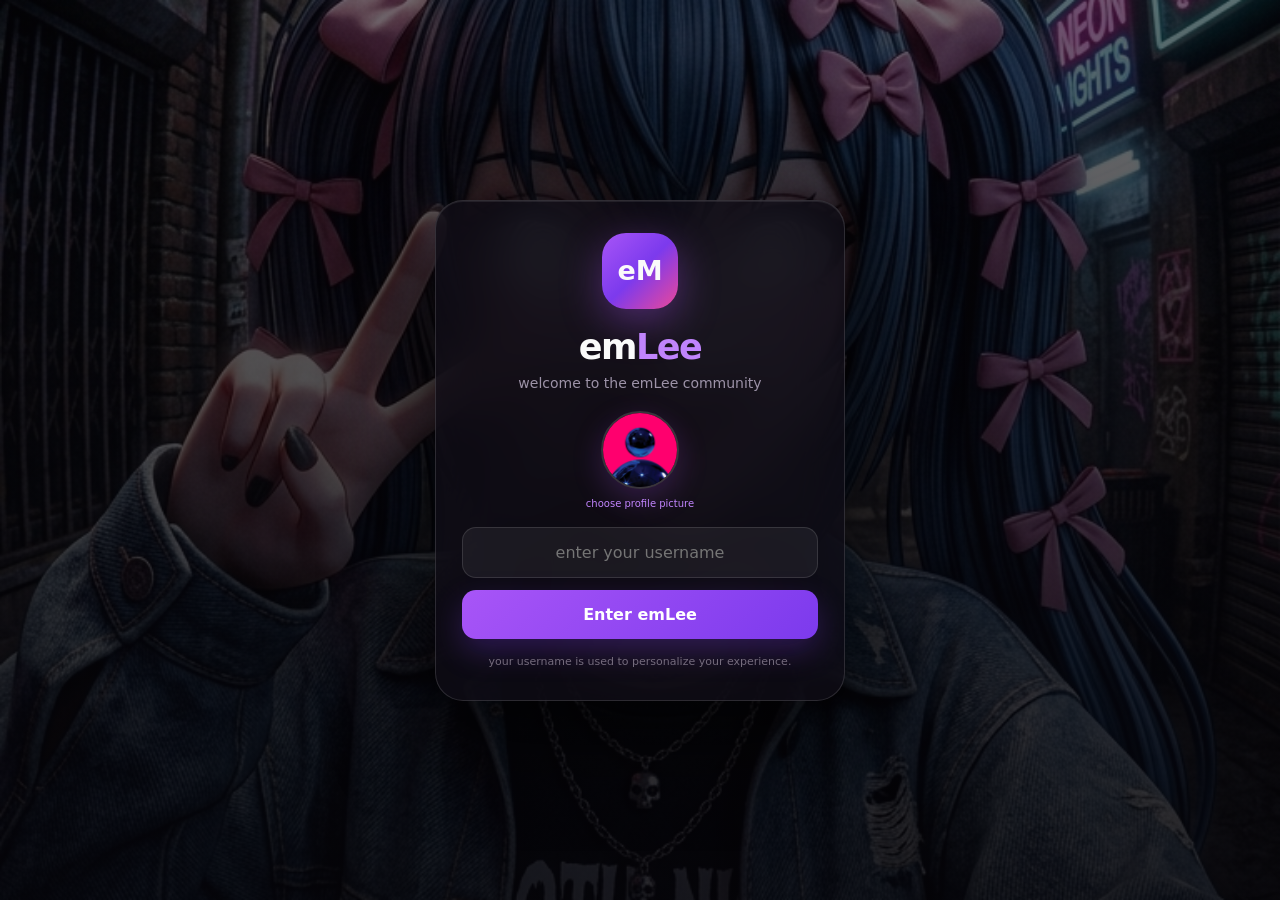
==== Index.html @ 33fd79dd "Add files via upload" ====
<!DOCTYPE html>
<html lang="en">
<head>
  <meta charset="UTF-8">
  <meta name="viewport" content="width=device-width, initial-scale=1.0">
  <meta name="theme-color" content="#09070d">
  <meta name="apple-mobile-web-app-capable" content="yes">

  <title>emLee — Emlieey Live</title>

  <style>
    :root {
      --bg: #09070d;
      --bg2: #100c17;
      --card: rgba(24, 18, 34, 0.78);
      --card2: rgba(255,255,255,0.055);
      --accent: #a855f7;
      --accent2: #7c3aed;
      --pink: #ec4899;
      --text: #fafafa;
      --muted: #9d93a8;
      --border: rgba(255,255,255,0.09);
      --success: #22c55e;
      --danger: #ef4444;
      --shadow: 0 20px 60px rgba(0,0,0,0.4);
    }

    * {
      box-sizing: border-box;
      margin: 0;
      padding: 0;
      font-family: system-ui, -apple-system, BlinkMacSystemFont, "SF Pro Display", sans-serif;
    }

    html {
      scroll-behavior: smooth;
    }

    body {
      background:
        radial-gradient(circle at top left, rgba(139,92,246,0.13), transparent 35%),
        radial-gradient(circle at bottom right, rgba(236,72,153,0.08), transparent 35%),
        var(--bg);
      color: var(--text);
      min-height: 100vh;
      overflow-x: hidden;
    }

    body.feature-open {
      overflow: hidden;
    }

    button,
    input {
      font: inherit;
    }

    button {
      cursor: pointer;
    }


    .entry-pfp-wrap {
      display:flex; flex-direction:column; align-items:center; gap:9px; margin:-5px 0 18px;
    }
    .entry-pfp, .viewer-profile-pfp {
      width:78px; height:78px; border-radius:50%; object-fit:cover;
      border:2px solid rgba(255,255,255,.16); box-shadow:0 10px 30px rgba(168,85,247,.22);
    }
    .pfp-upload {
      color:#c084fc; font-size:10px; cursor:pointer;
    }
    .feature-image {
      background-size:cover !important; background-position:center !important; background-repeat:no-repeat !important;
      position:relative; overflow:hidden;
    }
    .feature-image::after { content:""; position:absolute; inset:0; background:linear-gradient(145deg,rgba(168,85,247,.12),rgba(0,0,0,.18)); }
    .profile-avatar-img { object-fit:cover; display:block; }
    .profile-level-row { display:flex; gap:8px; margin-top:5px; color:#9d93a8; font-size:10px; }
    .personal-chat-btn {
      width:100%; margin-top:13px; padding:11px; border:1px solid rgba(168,85,247,.2); border-radius:12px;
      color:white; background:rgba(168,85,247,.11); font-weight:700;
    }
    .live-pfp { width:28px; height:28px; border-radius:50%; object-fit:cover; vertical-align:middle; margin-right:7px; border:1px solid rgba(255,255,255,.12); }
    .live-name-btn { background:none; border:0; color:#c084fc; font-weight:800; padding:0; margin-right:6px; }
    .viewer-profile-modal { text-align:center; }
    .viewer-profile-modal h3 { margin:12px 0 16px; }
    .viewer-profile-grid { display:grid; grid-template-columns:repeat(4,1fr); gap:7px; margin-bottom:15px; }
    .viewer-profile-grid div { padding:10px 5px; border-radius:12px; background:rgba(255,255,255,.05); }
    .viewer-profile-grid strong { display:block; color:#d8b4fe; font-size:15px; }
    .viewer-profile-grid span { color:#817788; font-size:9px; }

    /* =====================================================
       USERNAME ENTRY
    ===================================================== */

    #entryScreen {
      position: fixed;
      inset: 0;
      z-index: 9999;
      display: flex;
      align-items: center;
      justify-content: center;
      padding: 22px;

      background:
        linear-gradient(
          rgba(5,4,8,0.58),
          rgba(5,4,8,0.86)
        ),
        url("./emlee-character.PNG") center/cover no-repeat;

      backdrop-filter: blur(10px);
    }

    .entry-box {
      width: 100%;
      max-width: 410px;
      padding: 32px 26px;
      text-align: center;

      background: rgba(15,12,22,0.76);
      border: 1px solid rgba(255,255,255,0.13);
      border-radius: 28px;

      box-shadow:
        0 30px 100px rgba(0,0,0,0.65),
        inset 0 1px rgba(255,255,255,0.08);

      backdrop-filter: blur(25px);
      animation: entryIn .7s ease;
    }

    @keyframes entryIn {
      from {
        opacity: 0;
        transform: translateY(25px) scale(.96);
      }
      to {
        opacity: 1;
        transform: translateY(0) scale(1);
      }
    }

    .entry-logo {
      width: 76px;
      height: 76px;
      margin: 0 auto 18px;

      border-radius: 24px;

      display: flex;
      align-items: center;
      justify-content: center;

      font-size: 27px;
      font-weight: 800;

      background:
        linear-gradient(135deg, #a855f7, #7c3aed, #ec4899);

      box-shadow:
        0 12px 40px rgba(168,85,247,0.38);
    }

    .entry-box h1 {
      font-size: 35px;
      letter-spacing: -1.5px;
    }

    .entry-box h1 span {
      color: #c084fc;
    }

    .entry-sub {
      margin-top: 8px;
      margin-bottom: 25px;
      color: var(--muted);
      font-size: 14px;
    }

    .entry-input {
      width: 100%;
      padding: 15px 16px;

      background: rgba(255,255,255,0.06);
      border: 1px solid rgba(255,255,255,0.12);
      border-radius: 14px;

      color: white;
      outline: none;
      text-align: center;
    }

    .entry-input:focus {
      border-color: rgba(168,85,247,0.7);
      box-shadow: 0 0 0 4px rgba(168,85,247,0.1);
    }

    .enter-btn {
      width: 100%;
      margin-top: 12px;
      padding: 15px;

      border: 0;
      border-radius: 14px;

      color: white;
      font-weight: 700;

      background:
        linear-gradient(135deg, #a855f7, #7c3aed);

      box-shadow: 0 12px 30px rgba(124,58,237,0.28);
    }

    .entry-note {
      margin-top: 16px;
      color: #756c7d;
      font-size: 11px;
    }

    /* =====================================================
       APP
    ===================================================== */

    #app {
      display: none;
    }

    .container {
      width: 100%;
      max-width: 680px;
      margin: auto;
      padding: 14px 14px 50px;
    }

    /* =====================================================
       TOP NAV
    ===================================================== */

    .top-nav {
      position: sticky;
      top: 10px;
      z-index: 100;

      display: flex;
      align-items: center;
      justify-content: space-between;

      padding: 11px 14px;
      margin-bottom: 14px;

      border: 1px solid var(--border);
      border-radius: 18px;

      background: rgba(10,8,15,0.72);
      backdrop-filter: blur(20px);

      box-shadow: 0 10px 35px rgba(0,0,0,.25);
    }

    .brand {
      font-size: 20px;
      font-weight: 800;
      letter-spacing: -0.7px;
    }

    .brand span {
      color: #c084fc;
    }

    .nav-rank {
      display: flex;
      align-items: center;
      gap: 7px;

      padding: 7px 11px;

      border-radius: 12px;
      background: rgba(168,85,247,.12);
      border: 1px solid rgba(168,85,247,.18);

      font-size: 12px;
      color: white;
    }

    .rank-number {
      color: #d8b4fe;
      font-weight: 800;
    }

    /* =====================================================
       HERO
    ===================================================== */

    .hero {
      position: relative;
      min-height: 570px;

      display: flex;
      flex-direction: column;
      justify-content: flex-end;

      overflow: hidden;

      border-radius: 30px;
      border: 1px solid var(--border);

      background:
        linear-gradient(
          180deg,
          rgba(5,4,8,0.05) 10%,
          rgba(5,4,8,0.18) 35%,
          rgba(5,4,8,0.95) 100%
        ),
        url("./emlee-character.PNG") center/cover no-repeat;

      box-shadow: var(--shadow);
    }

    .hero-glow {
      position: absolute;
      width: 260px;
      height: 260px;
      right: -100px;
      top: -100px;

      background: rgba(168,85,247,.28);
      filter: blur(70px);
      border-radius: 50%;
    }

    .hero-content {
      position: relative;
      padding: 28px 22px;
    }

    .live-pill {
      display: inline-flex;
      align-items: center;
      gap: 7px;

      padding: 7px 11px;

      border-radius: 30px;

      background: rgba(255,255,255,.08);
      border: 1px solid rgba(255,255,255,.12);

      font-size: 11px;
      color: #ddd6fe;

      backdrop-filter: blur(10px);
    }

    .live-dot {
      width: 7px;
      height: 7px;
      border-radius: 50%;
      background: #22c55e;
      box-shadow: 0 0 12px #22c55e;
    }

    .hero h1 {
      margin-top: 14px;

      font-size: clamp(50px, 15vw, 82px);
      line-height: .88;
      letter-spacing: -5px;

      background: linear-gradient(
        135deg,
        #fff,
        #d8b4fe 55%,
        #f0abfc
      );

      -webkit-background-clip: text;
      -webkit-text-fill-color: transparent;
    }

    .hero-tagline {
      margin-top: 17px;
      color: #d4ced9;
      font-size: 14px;
      max-width: 390px;
      line-height: 1.55;
    }

    /* =====================================================
       CREATOR + SOCIAL
    ===================================================== */

    .creator-row {
      display: flex;
      align-items: center;
      justify-content: space-between;
      gap: 12px;

      margin-top: 24px;
      padding-top: 18px;

      border-top: 1px solid rgba(255,255,255,.12);
    }

    .creator {
      font-size: 12px;
      color: var(--muted);
    }

    .creator strong {
      color: white;
      font-size: 14px;
    }

    .socials {
      display: flex;
      gap: 7px;
    }

    .social {
      display: flex;
      align-items: center;
      gap: 7px;

      padding: 8px 10px;

      color: #eee;
      text-decoration: none;

      border: 1px solid rgba(255,255,255,.1);
      border-radius: 11px;

      background: rgba(255,255,255,.06);

      font-size: 11px;
      font-weight: 600;
    }

    .social svg {
      width: 15px;
      height: 15px;
    }

    .social.instagram svg {
      color: #f472b6;
    }

    .social.youtube svg {
      color: #ff4d4d;
    }

    /* =====================================================
       FEATURE LAUNCHER
    ===================================================== */

    .feature-launcher {
      display: grid;
      grid-template-columns: repeat(3, 1fr);
      gap: 9px;
      margin-top: 14px;
    }

    .feature-tile {
      position: relative;
      min-height: 112px;

      display: flex;
      flex-direction: column;
      align-items: center;
      justify-content: center;
      gap: 7px;

      padding: 12px 7px;

      border: 1px solid rgba(255,255,255,.09);
      border-radius: 21px;

      color: white;

      background:
        linear-gradient(
          145deg,
          rgba(31,24,44,.82),
          rgba(17,13,24,.9)
        );

      box-shadow:
        0 15px 40px rgba(0,0,0,.22),
        inset 0 1px rgba(255,255,255,.05);

      backdrop-filter: blur(18px);

      transition:
        transform .22s ease,
        border-color .22s ease,
        background .22s ease;
    }

    .feature-tile:hover {
      transform: translateY(-3px);
      border-color: rgba(168,85,247,.42);
      background:
        linear-gradient(
          145deg,
          rgba(168,85,247,.16),
          rgba(236,72,153,.08)
        );
    }

    .feature-tile:active {
      transform: scale(.97);
    }

    .feature-icon {
      width: 48px;
      height: 48px;

      display: flex;
      align-items: center;
      justify-content: center;

      border-radius: 16px;

      font-size: 24px;

      background:
        linear-gradient(
          135deg,
          rgba(168,85,247,.25),
          rgba(236,72,153,.13)
        );

      border: 1px solid rgba(255,255,255,.08);

      box-shadow:
        0 10px 25px rgba(0,0,0,.2);
    }

    .feature-name {
      font-size: 11px;
      font-weight: 800;
      text-align: center;
      white-space: nowrap;
    }

    .feature-sub {
      color: var(--muted);
      font-size: 9px;
      text-align: center;
    }

    /* =====================================================
       FULL SCREEN FEATURES
    ===================================================== */

    .feature-screen {
      position: fixed;
      inset: 0;
      z-index: 3000;

      display: flex;
      align-items: stretch;
      justify-content: center;

      padding:
        max(18px, env(safe-area-inset-top))
        14px
        max(18px, env(safe-area-inset-bottom));

      background:
        linear-gradient(
          rgba(5,4,8,.62),
          rgba(5,4,8,.9)
        ),
        url("./emlee-character.PNG") center/cover no-repeat;

      backdrop-filter: blur(12px);

      opacity: 0;
      visibility: hidden;
      pointer-events: none;

      transform: scale(1.025);

      transition:
        opacity .24s ease,
        transform .24s ease,
        visibility .24s ease;
    }

    .feature-screen.active {
      opacity: 1;
      visibility: visible;
      pointer-events: auto;
      transform: scale(1);
    }

    .feature-screen::before {
      content: "";
      position: absolute;
      inset: 0;

      background:
        radial-gradient(
          circle at top right,
          rgba(168,85,247,.24),
          transparent 38%
        ),
        radial-gradient(
          circle at bottom left,
          rgba(236,72,153,.15),
          transparent 38%
        );

      pointer-events: none;
    }

    .feature-screen-inner {
      position: relative;
      z-index: 1;

      width: 100%;
      max-width: 680px;

      height: 100%;

      overflow-y: auto;
      overflow-x: hidden;

      padding:
        58px 0
        20px;

      scrollbar-width: thin;
    }

    .feature-back {
      position: fixed;
      top: max(16px, env(safe-area-inset-top));
      left: 14px;
      z-index: 5;

      width: 42px;
      height: 42px;

      display: flex;
      align-items: center;
      justify-content: center;

      border: 1px solid rgba(255,255,255,.13);
      border-radius: 14px;

      color: white;
      background: rgba(10,8,15,.72);

      backdrop-filter: blur(18px);

      font-size: 21px;

      box-shadow:
        0 10px 30px rgba(0,0,0,.3);
    }

    .feature-screen .card {
      margin-top: 0;

      background:
        linear-gradient(
          145deg,
          rgba(31,24,44,.84),
          rgba(17,13,24,.9)
        );

      box-shadow:
        0 25px 70px rgba(0,0,0,.4),
        inset 0 1px rgba(255,255,255,.045);
    }

    /* =====================================================
       TRUE FULL-SCREEN CHAT / LIVE CHAT
    ===================================================== */

    #chatScreen .feature-screen-inner,
    #liveChatScreen .feature-screen-inner {
      width: 100%;
      max-width: none;
      height: 100%;
      min-height: 100vh;
      padding: 72px 14px 18px;
    }

    #chatScreen #chatSection,
    #liveChatScreen .live-room-panel {
      width: 100%;
      min-height: calc(100vh - 90px);
      margin: 0;
      padding: 18px;
      border: 0;
      border-radius: 0;
      background: transparent;
      box-shadow: none;
      backdrop-filter: none;
      -webkit-backdrop-filter: none;
      display: flex;
      flex-direction: column;
    }

    #chatScreen #messages,
    #liveChatScreen #liveMessages {
      flex: 1;
      min-height: 0;
      height: auto;
    }

    #chatScreen .chat-input-group,
    #liveChatScreen .live-input-group {
      flex-shrink: 0;
      padding-bottom: env(safe-area-inset-bottom);
    }

    /* =====================================================
       VIEWER PROFILE / PERSONAL CHAT FULL SCREEN
    ===================================================== */

    #viewerProfileModal,
    #personalChatScreen {
      padding: 0;
      background:
        linear-gradient(rgba(5,4,8,.58),rgba(5,4,8,.92)),
        url("./emlee-character.PNG") center/cover no-repeat;
      backdrop-filter: blur(12px);
    }

    .viewer-profile-fullscreen,
    .personal-chat-fullscreen {
      width: 100%;
      max-width: none;
      height: 100vh;
      max-height: none;
      overflow: hidden;
      padding: 72px 18px 18px;
      border: 0;
      border-radius: 0;
      background: transparent;
      box-shadow: none;
      text-align: center;
    }

    .viewer-profile-fullscreen {
      display: flex;
      flex-direction: column;
      align-items: center;
    }

    .viewer-profile-fullscreen .viewer-profile-pfp {
      width: 92px;
      height: 92px;
    }

    .profile-screen-back {
      position: fixed;
      top: max(16px, env(safe-area-inset-top));
      left: 14px;
      z-index: 10;
      width: 42px;
      height: 42px;
      border: 1px solid rgba(255,255,255,.13);
      border-radius: 14px;
      color: white;
      background: rgba(10,8,15,.72);
      backdrop-filter: blur(18px);
      font-size: 21px;
    }

    .personal-chat-fullscreen {
      display: flex;
      flex-direction: column;
      text-align: left;
    }

    .personal-chat-title {
      text-align: center;
      margin-bottom: 12px;
    }

    #personalChatMessages {
      flex: 1;
      min-height: 0;
      overflow-y: auto;
      display: flex;
      flex-direction: column;
      gap: 8px;
      padding: 8px 2px 12px;
    }

    .private-message {
      max-width: 84%;
      padding: 10px 13px;
      border-radius: 14px;
      font-size: 13px;
      line-height: 1.4;
      word-break: break-word;
    }

    .private-message.me {
      align-self: flex-end;
      background: linear-gradient(135deg,#8b5cf6,#7c3aed);
      border-bottom-right-radius: 5px;
    }

    .private-message.them {
      align-self: flex-start;
      background: rgba(255,255,255,.07);
      border: 1px solid rgba(255,255,255,.06);
      border-bottom-left-radius: 5px;
    }

    .private-empty {
      margin: auto;
      color: var(--muted);
      font-size: 12px;
      text-align: center;
    }

    .rank-click-row {
      cursor: pointer;
      transition: background .18s ease, transform .18s ease;
      border-radius: 12px;
      padding-left: 7px;
      padding-right: 7px;
    }

    .rank-click-row:hover {
      background: rgba(168,85,247,.08);
    }

    @media(max-width:430px) {
      #chatScreen .feature-screen-inner,
      #liveChatScreen .feature-screen-inner {
        padding-left: 8px;
        padding-right: 8px;
      }
      #chatScreen #chatSection,
      #liveChatScreen .live-room-panel {
        padding: 14px 4px;
      }
    }

    /* =====================================================
       CARDS
    ===================================================== */

    .card {
      margin-top: 14px;
      padding: 18px;

      border-radius: 22px;

      background:
        linear-gradient(
          145deg,
          rgba(31,24,44,.78),
          rgba(17,13,24,.86)
        );

      border: 1px solid var(--border);

      box-shadow:
        0 18px 50px rgba(0,0,0,.22),
        inset 0 1px rgba(255,255,255,.035);

      backdrop-filter: blur(18px);
    }

    .section-title {
      display: flex;
      align-items: center;
      justify-content: space-between;
      margin-bottom: 14px;
    }

    .section-title h2 {
      font-size: 17px;
      letter-spacing: -.3px;
    }

    .section-title span {
      color: var(--muted);
      font-size: 11px;
    }

    /* =====================================================
       CHAT
    ===================================================== */

    #messages {
      height: 300px;

      overflow-y: auto;

      display: flex;
      flex-direction: column;
      gap: 8px;

      padding-right: 3px;
    }

    #messages::-webkit-scrollbar,
    #liveMessages::-webkit-scrollbar {
      width: 3px;
    }

    #messages::-webkit-scrollbar-thumb,
    #liveMessages::-webkit-scrollbar-thumb {
      background: #3b3047;
      border-radius: 10px;
    }

    .message {
      max-width: 84%;
      padding: 10px 13px;

      border-radius: 14px;

      font-size: 13px;
      line-height: 1.4;

      word-break: break-word;
    }

    .message.user {
      align-self: flex-end;

      background:
        linear-gradient(135deg,#8b5cf6,#7c3aed);

      border-bottom-right-radius: 5px;
    }

    .message.bot {
      align-self: flex-start;

      background: rgba(255,255,255,.07);

      border: 1px solid rgba(255,255,255,.06);

      border-bottom-left-radius: 5px;
    }

    .message.typing {
      color: var(--muted);
      font-style: italic;
    }

    .chat-input-group {
      display: flex;
      gap: 8px;
      margin-top: 12px;
    }

    .chat-input {
      flex: 1;

      min-width: 0;

      padding: 13px 14px;

      color: white;

      background: rgba(255,255,255,.05);
      border: 1px solid rgba(255,255,255,.09);

      border-radius: 13px;
      outline: none;
    }

    .chat-input:focus {
      border-color: rgba(168,85,247,.6);
    }

    .send-btn {
      padding: 0 17px;

      border: 0;
      border-radius: 13px;

      color: white;
      font-weight: 700;

      background: linear-gradient(
        135deg,
        #a855f7,
        #7c3aed
      );
    }

    .send-btn:disabled {
      opacity: .55;
      cursor: not-allowed;
    }

    /* =====================================================
       LIVE CHAT ROOM
    ===================================================== */

    #liveMessages {
      height: 290px;
      overflow-y: auto;

      display: flex;
      flex-direction: column;
      gap: 7px;

      padding: 2px 2px 5px;
    }

    .live-message {
      padding: 9px 11px;

      border-radius: 13px;

      background: rgba(255,255,255,.045);
      border: 1px solid rgba(255,255,255,.045);

      font-size: 12px;
      line-height: 1.45;
    }

    .live-message .live-name {
      color: #c084fc;
      font-weight: 800;
      margin-right: 6px;
    }

    .live-message.owner-message {
      background: linear-gradient(135deg, rgba(168,85,247,.20), rgba(236,72,153,.12));
      border: 1px solid rgba(168,85,247,.38);
      box-shadow: 0 8px 24px rgba(168,85,247,.10), inset 0 1px rgba(255,255,255,.05);
    }

    .live-message.owner-message .live-name-btn {
      color: #f0abfc;
    }

    .live-owner-badge {
      display: inline-flex;
      align-items: center;
      padding: 3px 6px;
      margin-right: 7px;
      border-radius: 7px;
      color: #fff;
      background: linear-gradient(135deg, #a855f7, #ec4899);
      font-size: 8px;
      font-weight: 900;
      letter-spacing: .3px;
      vertical-align: middle;
    }

    .live-message.system {
      color: var(--muted);
      text-align: center;
      font-size: 11px;
    }

    .live-typing {
      display: none;
      align-items: center;
      gap: 7px;

      margin-top: 8px;
      padding: 6px 10px;

      color: var(--muted);
      font-size: 10px;
      font-style: italic;
    }

    .live-typing.active {
      display: flex;
    }

    .typing-dots {
      display: inline-flex;
      gap: 3px;
    }

    .typing-dots span {
      width: 4px;
      height: 4px;
      border-radius: 50%;
      background: #a855f7;

      animation: liveTypingDot 1s infinite ease-in-out;
    }

    .typing-dots span:nth-child(2) {
      animation-delay: .15s;
    }

    .typing-dots span:nth-child(3) {
      animation-delay: .3s;
    }

    @keyframes liveTypingDot {
      0%, 60%, 100% {
        opacity: .25;
        transform: translateY(0);
      }

      30% {
        opacity: 1;
        transform: translateY(-2px);
      }
    }

    .live-input-group {
      display: flex;
      gap: 8px;
      margin-top: 4px;
    }

    .live-input {
      flex: 1;
      min-width: 0;

      padding: 12px 13px;

      color: white;

      background: rgba(255,255,255,.05);
      border: 1px solid rgba(255,255,255,.09);

      border-radius: 13px;
      outline: none;
    }

    .live-send {
      padding: 0 15px;

      border: 0;
      border-radius: 13px;

      color: white;
      font-weight: 700;

      background:
        linear-gradient(
          135deg,
          #ec4899,
          #a855f7
        );
    }

    .live-status {
      display: inline-flex;
      align-items: center;
      gap: 6px;
    }

    .live-status-dot {
      width: 6px;
      height: 6px;
      border-radius: 50%;
      background: #22c55e;
      box-shadow: 0 0 10px #22c55e;
    }

    /* =====================================================
       PROFILE
    ===================================================== */

    .profile-box {
      display: grid;
      grid-template-columns: 58px 1fr auto;
      gap: 12px;
      align-items: center;
    }

    .profile-avatar {
      width: 58px;
      height: 58px;

      display: flex;
      align-items: center;
      justify-content: center;

      border-radius: 18px;

      background:
        linear-gradient(
          135deg,
          #a855f7,
          #7c3aed,
          #ec4899
        );

      font-size: 22px;
      font-weight: 800;

      box-shadow:
        0 10px 30px rgba(168,85,247,.22);
    }

    .profile-name {
      font-weight: 800;
      font-size: 15px;
    }

    .profile-sub {
      color: var(--muted);
      font-size: 11px;
      margin-top: 4px;
    }

    .profile-stat {
      text-align: right;
    }

    .profile-points {
      color: #d8b4fe;
      font-weight: 900;
      font-size: 17px;
    }

    .profile-stat small {
      color: var(--muted);
      font-size: 9px;
    }

    /* =====================================================
       GAMES
    ===================================================== */

    .games-grid {
      display: grid;
      grid-template-columns: 1fr 1fr;
      gap: 9px;
    }

    .game-btn {
      min-height: 70px;

      border: 1px solid rgba(255,255,255,.08);
      border-radius: 16px;

      color: white;

      background:
        linear-gradient(
          145deg,
          rgba(255,255,255,.07),
          rgba(255,255,255,.035)
        );

      transition: .2s ease;
    }

    .game-btn:hover {
      transform: translateY(-2px);
      border-color: rgba(168,85,247,.4);
      background: rgba(168,85,247,.1);
    }

    .game-icon {
      display: block;
      font-size: 23px;
      margin-bottom: 5px;
    }

    .game-name {
      font-size: 12px;
      font-weight: 700;
    }

    .game-limit {
      display: block;
      color: #8f8498;
      font-size: 9px;
      margin-top: 3px;
    }

    .game-result {
      min-height: 20px;
      margin-top: 13px;

      color: var(--muted);
      font-size: 12px;
      text-align: center;
    }

    /* =====================================================
       REWARD
    ===================================================== */

    .reward-box {
      display: flex;
      align-items: center;
      justify-content: space-between;
      gap: 15px;

      padding: 15px;

      border-radius: 17px;

      background:
        linear-gradient(
          135deg,
          rgba(168,85,247,.12),
          rgba(236,72,153,.07)
        );

      border: 1px solid rgba(168,85,247,.15);
    }

    .reward-info strong {
      display: block;
      font-size: 14px;
    }

    .reward-info span {
      display: block;
      margin-top: 4px;
      color: var(--muted);
      font-size: 11px;
    }

    .claim-btn {
      flex-shrink: 0;

      padding: 10px 13px;

      border: 0;
      border-radius: 11px;

      color: white;
      font-size: 12px;
      font-weight: 700;

      background: linear-gradient(
        135deg,
        #a855f7,
        #ec4899
      );
    }

    .claim-btn:disabled {
      opacity: .55;
    }

    #rewardResult {
      margin-top: 10px;
      color: #c4b5fd;
      font-size: 12px;
      text-align: center;
    }

    /* =====================================================
       LEADERBOARD
    ===================================================== */

    .leader-row {
      display: flex;
      align-items: center;
      justify-content: space-between;

      padding: 12px 3px;

      border-bottom: 1px solid rgba(255,255,255,.055);
    }

    .leader-row:last-child {
      border-bottom: 0;
    }

    .leader-left {
      display: flex;
      align-items: center;
      gap: 10px;
    }

    .rank-badge {
      width: 28px;
      height: 28px;

      display: flex;
      align-items: center;
      justify-content: center;

      border-radius: 9px;

      background: rgba(255,255,255,.06);

      font-size: 11px;
      font-weight: 700;
    }

    .leader-name {
      font-size: 13px;
      font-weight: 600;
    }

    .leader-points {
      color: #c4b5fd;
      font-size: 11px;
      font-weight: 700;
    }

    .rank-click {
      cursor: pointer;
      user-select: none;
    }

    /* =====================================================
       LEGAL
    ===================================================== */

    .legal {
      display: grid;
      grid-template-columns: 1fr 1fr;
      gap: 9px;
    }

    .legal-card {
      padding: 14px;

      border: 1px solid rgba(255,255,255,.07);
      border-radius: 15px;

      background: rgba(255,255,255,.035);

      color: #ddd6e4;
      text-decoration: none;

      font-size: 12px;
    }

    .legal-card strong {
      display: block;
      color: white;
      margin-bottom: 4px;
    }

    .legal-card span {
      color: var(--muted);
      font-size: 10px;
    }

    /* =====================================================
       FOOTER
    ===================================================== */

    footer {
      padding: 25px 5px 5px;
      text-align: center;
      color: #6e6577;
      font-size: 10px;
      line-height: 1.8;
    }

    footer strong {
      color: #a99eae;
    }

    /* =====================================================
       MODAL
    ===================================================== */

    .modal {
      display: none;

      position: fixed;
      inset: 0;

      z-index: 5000;

      align-items: center;
      justify-content: center;

      padding: 18px;

      background: rgba(0,0,0,.76);
      backdrop-filter: blur(12px);
    }

    .modal-content {
      width: 100%;
      max-width: 410px;
      max-height: 82vh;
      overflow-y: auto;

      padding: 24px;

      border-radius: 23px;

      background: #17121f;
      border: 1px solid rgba(255,255,255,.1);

      box-shadow: 0 30px 100px rgba(0,0,0,.65);

      text-align: center;
    }

    /* =====================================================
       FULL SCREEN RANK LIST
    ===================================================== */

    #rankModal {
      padding: max(18px, env(safe-area-inset-top)) 14px max(18px, env(safe-area-inset-bottom));
      align-items: stretch;
      justify-content: center;
      background:
        linear-gradient(rgba(5,4,8,.68), rgba(5,4,8,.92)),
        url("./emlee-character.PNG") center/cover no-repeat;
      backdrop-filter: blur(14px);
    }

    #rankModal .modal-content {
      width: 100%;
      max-width: 680px;
      height: 100%;
      max-height: none;
      overflow-y: auto;
      padding: 58px 0 24px;
      border-radius: 0;
      background: transparent;
      border: 0;
      box-shadow: none;
      text-align: left;
    }

    #rankModal .modal-content h3 {
      padding: 0 18px;
      text-align: left;
    }

    #rankModal .modal-text {
      padding: 0 18px;
    }

    #rankModal #fullRankList {
      width: 100%;
    }

    #rankModal .rank-modal-row {
      padding: 14px 18px;
      min-height: 58px;
      background: rgba(255,255,255,.025);
      border-bottom: 1px solid rgba(255,255,255,.07);
    }

    #rankModal .close-btn {
      width: calc(100% - 36px);
      margin: 16px 18px 0;
    }

    .modal-content h3 {
      font-size: 20px;
    }

    .modal-text {
      margin: 13px 0 18px;

      color: var(--muted);
      font-size: 13px;
      line-height: 1.6;
    }

    .modal-option {
      width: 100%;
      margin-top: 8px;

      padding: 12px;

      border: 1px solid rgba(255,255,255,.08);
      border-radius: 12px;

      color: white;
      background: rgba(255,255,255,.05);
    }

    .close-btn {
      width: 100%;
      margin-top: 14px;

      padding: 11px;

      border: 0;
      border-radius: 12px;

      color: white;
      background: rgba(255,255,255,.08);
    }

    /* =====================================================
       PROFILE / RANK MODAL LIST
    ===================================================== */

    .rank-modal-row {
      display: flex;
      align-items: center;
      justify-content: space-between;
      gap: 10px;

      padding: 11px 4px;

      border-bottom: 1px solid rgba(255,255,255,.06);

      text-align: left;
    }

    .rank-modal-row:last-child {
      border-bottom: 0;
    }

    .rank-modal-left {
      display: flex;
      align-items: center;
      gap: 10px;
    }

    .rank-modal-position {
      width: 30px;
      text-align: center;
      font-size: 12px;
      font-weight: 800;
    }

    .rank-modal-name {
      font-size: 12px;
      font-weight: 700;
    }

    .rank-modal-points {
      color: #c4b5fd;
      font-size: 11px;
      font-weight: 800;
    }

    /* =====================================================
       MOBILE
    ===================================================== */

    @media(max-width: 430px) {

      .container {
        padding-left: 10px;
        padding-right: 10px;
      }

      .hero {
        min-height: 600px;
        border-radius: 25px;
      }

      .hero h1 {
        letter-spacing: -4px;
      }

      .creator-row {
        align-items: flex-end;
      }

      .socials {
        flex-direction: column;
      }

      .social {
        padding: 6px 8px;
      }

      .profile-box {
        grid-template-columns: 52px 1fr auto;
      }

      .profile-avatar {
        width: 52px;
        height: 52px;
      }

      .feature-launcher {
        gap: 7px;
      }

      .feature-tile {
        min-height: 105px;
        border-radius: 18px;
      }

      .feature-icon {
        width: 44px;
        height: 44px;
      }

      .feature-name {
        font-size: 10px;
      }

      .feature-sub {
        font-size: 8px;
      }
    }
  </style>
</head>

<body>

<!-- =========================================================
     USERNAME POPUP
========================================================= -->

<div id="entryScreen">

  <div class="entry-box">

    <div class="entry-logo">
      eM
    </div>

    <h1>em<span>Lee</span></h1>

    <p class="entry-sub">
      welcome to the emLee community
    </p>

    <div class="entry-pfp-wrap">
      <img id="entryPfpPreview" class="entry-pfp" src="./pfp.JPG" alt="profile picture">
      <label class="pfp-upload">
        choose profile picture
        <input id="pfpInput" type="file" accept="image/*" hidden>
      </label>
    </div>

    <input
      class="entry-input"
      id="usernameInput"
      type="text"
      maxlength="24"
      placeholder="enter your username"
      autocomplete="off"
    >

    <button class="enter-btn" onclick="enterApp()">
      Enter emLee
    </button>

    <div class="entry-note">
      your username is used to personalize your experience.
    </div>

  </div>

</div>

<!-- =========================================================
     MAIN APP
========================================================= -->

<div id="app">

  <div class="container">

    <!-- TOP NAV -->

    <nav class="top-nav">

      <div class="brand">
        em<span>Lee</span>
      </div>

      <div
        class="nav-rank rank-click"
        onclick="openRankModal()"
        title="open leaderboard"
      >
        🏆 rank
        <span class="rank-number" id="topRank">#—</span>
      </div>

    </nav>

    <!-- =====================================================
         HERO / HOME
    ===================================================== -->

    <section class="hero">

      <div class="hero-glow"></div>

      <div class="hero-content">

        <div class="live-pill">
          <span class="live-dot"></span>
          emlieey live community
        </div>

        <h1>emLee</h1>

        <p class="hero-tagline">
          a little space for conversations, games,
          rewards and the emlieey community.
        </p>

        <div class="creator-row">

          <div class="creator">
            created by<br>
            <strong>Lee · liyaasmv</strong>
          </div>

          <div class="socials">

            <a
              class="social instagram"
              href="https://instagram.com/liyaasmv"
              target="_blank"
              rel="noopener"
            >

              <svg viewBox="0 0 24 24" fill="none"
                   stroke="currentColor" stroke-width="2">
                <rect x="3" y="3" width="18" height="18" rx="5"></rect>
                <circle cx="12" cy="12" r="4"></circle>
                <circle cx="17.5" cy="6.5" r="1"></circle>
              </svg>

              liyaasmv

            </a>

            <a
              class="social youtube"
              href="https://youtube.com/@liyaasmv"
              target="_blank"
              rel="noopener"
            >

              <svg viewBox="0 0 24 24" fill="currentColor">
                <path d="M23.5 6.2a3 3 0 0 0-2.1-2.1C19.5 3.5 12 3.5 12 3.5s-7.5 0-9.4.6A3 3 0 0 0 .5 6.2 31 31 0 0 0 0 12a31 31 0 0 0 .5 5.8 3 3 0 0 0 2.1 2.1c1.9.6 9.4.6 9.4.6s7.5 0 9.4-.6a3 3 0 0 0 2.1-2.1A31 31 0 0 0 24 12a31 31 0 0 0-.5-5.8zM9.6 15.5v-7l6.2 3.5-6.2 3.5-6.2 3.5z"/>
              </svg>

              liyaasmv

            </a>

          </div>

        </div>

      </div>

    </section>

    <!-- =====================================================
         3 FEATURE ICONS
    ===================================================== -->

    <section class="feature-launcher">

      <button
        class="feature-tile"
        onclick="openFeature('chatScreen')"
      >

        <span class="feature-icon feature-image" style="background-image:url('./chat.jpg')"></span>

        <span class="feature-name">
          Chat with emLee
        </span>

        <span class="feature-sub">
          talk with emLee
        </span>

      </button>

      <button
        class="feature-tile"
        onclick="openFeature('gamesScreen')"
      >

        <span class="feature-icon feature-image" style="background-image:url('./game.jpg')"></span>

        <span class="feature-name">
          Games
        </span>

        <span class="feature-sub">
          play & earn
        </span>

      </button>

      <button
        class="feature-tile"
        onclick="openFeature('liveChatScreen')"
      >

        <span class="feature-icon feature-image" style="background-image:url('./live.jpg')"></span>

        <span class="feature-name">
          Live Chat Room
        </span>

        <span class="feature-sub">
          community room
        </span>

      </button>

    </section>

    <!-- =====================================================
         PROFILE
    ===================================================== -->

    <section class="card">

      <div class="section-title">
        <h2>👤 your profile</h2>
        <span id="profileRankText">rank #—</span>
      </div>

      <div class="profile-box">

        <img
          class="profile-avatar profile-avatar-img"
          id="profileAvatar"
          src="./pfp.JPG"
          alt="profile picture"
        >

        <div>
          <div
            class="profile-name"
            id="profileName"
          >
            guest
          </div>

          <div
            class="profile-sub"
            id="profileSub"
          >
            emLee community member
          </div>

          <div class="profile-level-row">
            <span id="profileLevel">level 1</span>
            <span id="profileXP">0 xp</span>
          </div>
        </div>

        <div class="profile-stat">

          <div
            class="profile-points"
            id="profilePoints"
          >
            0
          </div>

          <small>points</small>

        </div>

      </div>

      <button class="personal-chat-btn" onclick="openFeature('chatScreen')">
        Personal Chat
      </button>

    </section>

    <!-- =====================================================
         CHAT WITH EMLIEEY FULL SCREEN
    ===================================================== -->

    <div
      class="feature-screen"
      id="chatScreen"
    >

      <div class="feature-screen-inner">

        <button
          class="feature-back"
          onclick="closeFeature('chatScreen')"
          aria-label="go back"
        >
          ←
        </button>

        <section
          class="card"
          id="chatSection"
        >

          <div class="section-title">

            <h2>💬 chat with emLee</h2>

            <span id="chatUser">
              guest
            </span>

          </div>

          <div id="messages"></div>

          <div class="chat-input-group">

            <input
              class="chat-input"
              id="chatInput"
              type="text"
              placeholder="message emLee..."
              autocomplete="off"
            >

            <button
              class="send-btn"
              id="sendButton"
              onclick="sendMessage()"
            >
              Send
            </button>

          </div>

        </section>

      </div>

    </div>

    <!-- =====================================================
         LIVE COMMUNITY CHAT FULL SCREEN
    ===================================================== -->

    <div
      class="feature-screen"
      id="liveChatScreen"
    >

      <div class="feature-screen-inner">

        <button
          class="feature-back"
          onclick="closeFeature('liveChatScreen')"
          aria-label="go back"
        >
          ←
        </button>

        <section class="card live-room-panel">

          <div class="section-title">

            <h2>🔴 live chat room</h2>

            <span class="live-status">
              <i class="live-status-dot"></i>
              live
            </span>

          </div>

          <div id="liveMessages">

            <div class="live-message system">
              emLee community room is live...
            </div>

          </div>

          <div
            class="live-typing"
            id="liveTyping"
          >

            <span id="liveTypingName">
              someone
            </span>

            is typing

            <span class="typing-dots">
              <span></span>
              <span></span>
              <span></span>
            </span>

          </div>

          <div class="live-input-group">

            <input
              class="live-input"
              id="liveChatInput"
              type="text"
              maxlength="300"
              placeholder="say something to the community..."
              autocomplete="off"
            >

            <button
              class="live-send"
              onclick="sendLiveMessage()"
            >
              Send
            </button>

          </div>

        </section>

      </div>

    </div>

    <!-- =====================================================
         GAMES FULL SCREEN
    ===================================================== -->

    <div
      class="feature-screen"
      id="gamesScreen"
    >

      <div class="feature-screen-inner">

        <button
          class="feature-back"
          onclick="closeFeature('gamesScreen')"
          aria-label="go back"
        >
          ←
        </button>

        <section class="card">

          <div class="section-title">

            <h2>🎮 games</h2>

            <span>limited plays</span>

          </div>

          <div class="games-grid">

            <button
              class="game-btn"
              onclick="playQuiz()"
            >
              <span class="game-icon">🧠</span>
              <span class="game-name">Quiz</span>
              <span class="game-limit">2 / day</span>
            </button>

            <button
              class="game-btn"
              onclick="playFlip()"
            >
              <span class="game-icon">🪙</span>
              <span class="game-name">Coin Flip</span>
              <span class="game-limit">3 / day</span>
            </button>

            <button
              class="game-btn"
              onclick="playGuess()"
            >
              <span class="game-icon">🔢</span>
              <span class="game-name">Guess Number</span>
              <span class="game-limit">2 / day</span>
            </button>

            <button
              class="game-btn"
              onclick="spinWheel()"
            >
              <span class="game-icon">🎡</span>
              <span class="game-name">Spin Wheel</span>
              <span class="game-limit">1 / day</span>
            </button>

          </div>

          <div
            class="game-result"
            id="gameResult"
          ></div>

        </section>

      </div>

    </div>

    <!-- =====================================================
         DAILY REWARD
    ===================================================== -->

    <section class="card">

      <div class="section-title">

        <h2>🎁 daily reward</h2>

        <span>once a day</span>

      </div>

      <div class="reward-box">

        <div class="reward-info">

          <strong>daily community bonus</strong>

          <span>
            claim your daily points and keep your streak alive.
          </span>

        </div>

        <button
          class="claim-btn"
          id="claimButton"
          onclick="claimReward()"
        >
          Claim
        </button>

      </div>

      <div id="rewardResult"></div>

    </section>

    <!-- =====================================================
         LEADERBOARD
    ===================================================== -->

    <section class="card">

      <div class="section-title">

        <h2>🏆 leaderboard</h2>

        <span
          class="rank-click"
          onclick="openRankModal()"
        >
          view all →
        </span>

      </div>

      <div id="leaderboardList">

        <div
          style="
            text-align:center;
            color:#817788;
            font-size:12px;
            padding:15px;
          "
        >
          loading ranks...
        </div>

      </div>

    </section>

    <!-- =====================================================
         ABOUT EMLIEEY
    ===================================================== -->

    <section class="card">

      <div class="section-title">
        <h2>✨ emLee</h2>
        <span>community space</span>
      </div>

      <p
        style="
          color:var(--muted);
          font-size:12px;
          line-height:1.7;
        "
      >
        emLee is the community space around Emlieey Live —
        a place for live conversations, games, rewards,
        rankings and community interaction.
      </p>

    </section>

    <!-- =====================================================
         PRIVACY / TERMS
    ===================================================== -->

    <section class="card">

      <div class="section-title">

        <h2>📄 information</h2>

        <span>emLee</span>

      </div>

      <div class="legal">

        <a
          class="legal-card"
          href="privacy.html"
        >
          <strong>Privacy Policy</strong>
          <span>how emLee handles information</span>
        </a>

        <a
          class="legal-card"
          href="terms.html"
        >
          <strong>Terms & Conditions</strong>
          <span>rules for using emLee</span>
        </a>

      </div>

    </section>

    <!-- =====================================================
         FOOTER
    ===================================================== -->

    <footer>

      <strong>emLee</strong> · created by Lee (liyaasmv)

      <br>

      © <span id="currentYear"></span> emLee · Emlieey Live

    </footer>

  </div>

</div>

<!-- =========================================================
     GAME MODAL
========================================================= -->

<div
  class="modal"
  id="gameModal"
>

  <div class="modal-content">

    <h3 id="modalTitle">
      Game
    </h3>

    <div
      class="modal-text"
      id="modalContent"
    ></div>

    <button
      class="close-btn"
      onclick="closeGameModal()"
    >
      Close
    </button>

  </div>

</div>

<!-- =========================================================
     VIEWER PROFILE MODAL
========================================================= -->

<div class="modal" id="viewerProfileModal">
  <div class="modal-content viewer-profile-fullscreen">
    <button class="profile-screen-back" onclick="closeViewerProfile()" aria-label="go back">←</button>
    <img id="viewerProfilePfp" class="viewer-profile-pfp" src="./pfp.JPG" alt="profile picture">
    <h3 id="viewerProfileName">viewer</h3>
    <div class="viewer-profile-grid">
      <div><strong id="viewerProfileRank">#—</strong><span>rank</span></div>
      <div><strong id="viewerProfileLevel">1</strong><span>level</span></div>
      <div><strong id="viewerProfileXP">0</strong><span>xp</span></div>
      <div><strong id="viewerProfilePoints">0</strong><span>points</span></div>
    </div>
    <button class="personal-chat-btn" id="viewerPersonalChatBtn">Personal Chat</button>
  </div>
</div>

<!-- =========================================================
     PERSONAL CHAT
========================================================= -->

<div class="feature-screen" id="personalChatScreen">
  <div class="personal-chat-fullscreen">
    <button class="profile-screen-back" onclick="closePersonalChat()" aria-label="go back">←</button>
    <div class="personal-chat-title">
      <h2 id="personalChatTitle">personal chat</h2>
      <span id="personalChatStatus" style="color:var(--muted);font-size:10px;">online chat</span>
    </div>
    <div id="personalChatMessages">
      <div class="private-empty">start a private conversation...</div>
    </div>
    <div class="chat-input-group">
      <input class="chat-input" id="personalChatInput" type="text" maxlength="500" placeholder="message..." autocomplete="off">
      <button class="send-btn" id="personalChatSendButton" onclick="sendPersonalChatMessage()">Send</button>
    </div>
  </div>
</div>

<!-- =========================================================
     RANK MODAL
========================================================= -->

<div
  class="modal"
  id="rankModal"
>

  <div class="modal-content">

    <h3>🏆 community ranks</h3>

    <div
      class="modal-text"
      style="margin-bottom:10px;"
    >
      top emLee community members
    </div>

    <div id="fullRankList">
      <div
        style="
          color:#817788;
          font-size:12px;
          padding:15px;
        "
      >
        loading...
      </div>
    </div>

    <button
      class="close-btn"
      onclick="closeRankModal()"
    >
      Close
    </button>

  </div>

</div>

<script>

/* =========================================================
   WORKER CONFIG
========================================================= */

const WORKER_URL =
  "https://emlieey-ai.liyasmuhammedmv.workers.dev";

/*
  IMPORTANT:
  The Worker is the backend.
  Do not put GEMINI_API_KEY in this HTML.
*/

/* =========================================================
   VARIABLES
========================================================= */

const $ = (id) =>
  document.getElementById(id);

let currentUser = null;
let isSending = false;
let isLiveSending = false;
let guessNumber = null;
let selectedPfp = localStorage.getItem("emlee_pfp") || "./pfp.JPG";

let leaderboardCache = [];

const GAME_LIMITS = {
  quiz: 2,
  flip: 3,
  guess: 2,
  wheel: 1
};

/* =========================================================
   FEATURE SCREENS
========================================================= */

let activeFeature =
  null;

function openFeature(
  featureId
) {

  const screen =
    $(featureId);

  if (!screen) return;

  if (activeFeature &&
      activeFeature !== featureId) {

    const previous =
      $(activeFeature);

    if (previous) {
      previous.classList.remove(
        "active"
      );
    }

  }

  screen.classList.add(
    "active"
  );

  activeFeature =
    featureId;

  document.body.classList.add(
    "feature-open"
  );

  const inner =
    screen.querySelector(
      ".feature-screen-inner"
    );

  if (inner) {
    inner.scrollTop = 0;
  }

}

function closeFeature(
  featureId
) {

  const screen =
    $(featureId);

  if (!screen) return;

  screen.classList.remove(
    "active"
  );

  if (
    activeFeature ===
    featureId
  ) {

    activeFeature =
      null;

  }

  document.body.classList.remove(
    "feature-open"
  );

}

document.addEventListener(
  "keydown",
  function(e) {

    if (e.key === "Escape" && $("personalChatScreen")?.classList.contains("active")) {
      closePersonalChat();
      return;
    }

    if (
      e.key === "Escape" &&
      activeFeature
    ) {

      closeFeature(
        activeFeature
      );

    }

  }
);

/* =========================================================
   USERNAME
========================================================= */

function getSavedUsername() {

  return localStorage.getItem(
    "emlee_user"
  ) || "";

}

function normalizeUsername(name) {

  return (name || "")
    .trim()
    .replace(/\s+/g, " ")
    .slice(0, 24);

}

function enterApp() {

  const input =
    $("usernameInput");

  const username =
    normalizeUsername(
      input.value
    );

  if (!username) {

    input.focus();

    input.style.borderColor =
      "#ef4444";

    setTimeout(() => {
      input.style.borderColor = "";
    }, 900);

    return;
  }

  localStorage.setItem(
    "emlee_user",
    username
  );

  currentUser = {
    username: username
  };

  openApp();

}

function openApp() {

  if (!currentUser) {

    const saved =
      getSavedUsername();

    if (!saved) return;

    currentUser = {
      username: saved
    };

  }

  const username =
    currentUser.username;

  $("chatUser").textContent =
    username;

  $("profileName").textContent =
    username;

  const profileAvatar = $("profileAvatar");
  if (profileAvatar) profileAvatar.src = selectedPfp || "./pfp.JPG";
  const entryPreview = $("entryPfpPreview");
  if (entryPreview) entryPreview.src = selectedPfp || "./pfp.JPG";

  $("entryScreen").style.display =
    "none";

  $("app").style.display =
    "block";

  document.body.style.overflow =
    "auto";

  loadProfile();
  loadLeaderboard();
  loadLiveChat();
  checkBackendStatus();

}

$("usernameInput").addEventListener(
  "keydown",
  function(e) {

    if (e.key === "Enter") {
      enterApp();
    }

  }
);

/* =========================================================
   ESCAPE HTML
========================================================= */

function escapeHTML(str) {

  return (str || "").replace(
    /[&<>'"]/g,

    tag => ({
      '&': '&amp;',
      '<': '&lt;',
      '>': '&gt;',
      "'": '&#39;',
      '"': '&quot;'
    }[tag] || tag)

  );

}

/* =========================================================
   WORKER API
========================================================= */

async function apiRequest(
  path,
  options = {}
) {

  const url =
    WORKER_URL +
    path;

  const res =
    await fetch(
      url,
      {
        ...options,

        headers: {
          "Content-Type":
            "application/json",
          ...(options.headers || {})
        }
      }
    );

  let data = {};

  try {
    data =
      await res.json();
  } catch {
    data = {};
  }

  if (!res.ok) {

    throw new Error(
      data.error ||
      data.message ||
      "HTTP " + res.status
    );

  }

  return data;

}

/* =========================================================
   CHAT WITH EMLIEEY
========================================================= */

async function sendMessage() {

  if (isSending) return;

  const input =
    $("chatInput");

  const text =
    input.value.trim();

  if (!text) return;

  const username =
    currentUser
      ? currentUser.username
      : getSavedUsername();

  if (!username) {

    showEntry();

    return;
  }

  input.value = "";

  appendMessage(
    text,
    "user"
  );

  isSending = true;

  $("sendButton").disabled =
    true;

  const typingId =
    appendMessage(
      "emLee is typing...",
      "bot typing"
    );

  try {

    const response =
      await apiRequest(
        "/chat",
        {
          method: "POST",

          body:
            JSON.stringify({

              message: text,

              username:
                username

            })
        }
      );

    removeMessage(
      typingId
    );

    const botReply =
      response.reply ||
      response.message ||
      "hmm connection scene und 😭";

    appendMessage(
      botReply,
      "bot"
    );

    if (response.user) {

      currentUser =
        {
          ...currentUser,
          ...response.user
        };

    }

    await loadProfile();

  } catch (error) {

    console.error(
      "Emlieey Chat Error:",
      error
    );

    removeMessage(
      typingId
    );

    appendMessage(
      "connection scene aan... pinne try cheyy 😭",
      "bot"
    );

  } finally {

    isSending = false;

    $("sendButton").disabled =
      false;

    input.focus();

  }

}

function appendMessage(
  text,
  senderClass
) {

  const container =
    $("messages");

  const element =
    document.createElement(
      "div"
    );

  const msgId =
    "msg_" +
    Date.now() +
    "_" +
    Math.random()
      .toString(36)
      .substr(2,4);

  element.id =
    msgId;

  element.className =
    "message " +
    senderClass;

  element.textContent =
    text;

  container.appendChild(
    element
  );

  container.scrollTop =
    container.scrollHeight;

  return msgId;

}

function removeMessage(
  msgId
) {

  const el =
    $(msgId);

  if (el) {
    el.remove();
  }

}

$("chatInput").addEventListener(
  "keydown",
  function(e) {

    if (e.key === "Enter") {
      sendMessage();
    }

  }
);

/* =========================================================
   PROFILE
========================================================= */

async function loadProfile() {

  const username =
    currentUser
      ? currentUser.username
      : getSavedUsername();

  if (!username) return;

  try {

    const data =
      await apiRequest(
        "/profile?username=" +
        encodeURIComponent(
          username
        )
      );

    const user =
      data.user ||
      data.profile ||
      data;

    const points =
      Number(
        user.points || 0
      );

    const rank =
      user.rank ||
      user.position ||
      "—";

    $("profileName").textContent =
      user.username ||
      username;

    $("profilePoints").textContent =
      points.toLocaleString();

    $("profileRankText").textContent =
      "rank #" + rank;

    $("profileSub").textContent =
      "emLee community member";

    const level = Number(user.level || user.rankLevel || 1);
    const xp = Number(user.xp || user.experience || 0);
    $("profileLevel").textContent = "level " + level;
    $("profileXP").textContent = xp.toLocaleString() + " xp";

    currentUser = {
      ...currentUser,
      username:
        user.username ||
        username,
      points: points,
      rank: rank
    };

    localStorage.setItem(
      "emlee_user",
      currentUser.username
    );

  } catch (error) {

    console.log(
      "Profile unavailable:",
      error
    );

  }

}

/* =========================================================
   DAILY REWARD
========================================================= */

async function claimReward() {

  const target =
    $("rewardResult");

  const button =
    $("claimButton");

  const username =
    currentUser
      ? currentUser.username
      : getSavedUsername();

  if (!username) {

    showEntry();

    return;
  }

  button.disabled =
    true;

  target.textContent =
    "claiming your reward...";

  try {

    const data =
      await apiRequest(
        "/reward",
        {
          method: "POST",

          body:
            JSON.stringify({
              username:
                username
            })
        }
      );

    target.textContent =
      data.message ||
      "daily reward claimed! 🎉";

    await loadProfile();
    await loadLeaderboard();

  } catch (error) {

    target.textContent =
      error.message ||
      "reward unavailable right now.";

  } finally {

    button.disabled =
      false;

  }

}

/* =========================================================
   LIMITED GAME SYSTEM
========================================================= */

function todayKey() {

  const date =
    new Date();

  return (
    date.getFullYear() +
    "-" +
    String(
      date.getMonth() + 1
    ).padStart(2,"0") +
    "-" +
    String(
      date.getDate()
    ).padStart(2,"0")
  );

}

function getGameUsage() {

  const username =
    getSavedUsername() ||
    "guest";

  const key =
    "emlee_game_usage_" +
    username +
    "_" +
    todayKey();

  try {

    return JSON.parse(
      localStorage.getItem(
        key
      ) || "{}"
    );

  } catch {

    return {};

  }

}

function saveGameUsage(
  usage
) {

  const username =
    getSavedUsername() ||
    "guest";

  const key =
    "emlee_game_usage_" +
    username +
    "_" +
    todayKey();

  localStorage.setItem(
    key,
    JSON.stringify(
      usage
    )
  );

}

function canPlayGame(
  game
) {

  const usage =
    getGameUsage();

  const used =
    Number(
      usage[game] || 0
    );

  const limit =
    GAME_LIMITS[game];

  if (
    typeof limit ===
    "undefined"
  ) {

    return true;

  }

  if (used >= limit) {

    $("gameResult").textContent =
      "daily limit reached. come back tomorrow ✨";

    return false;

  }

  usage[game] =
    used + 1;

  saveGameUsage(
    usage
  );

  return true;

}

/* =========================================================
   COIN FLIP
========================================================= */

function playFlip() {

  if (!canPlayGame("flip"))
    return;

  const result =
    Math.random() > .5
      ? "heads"
      : "tails";

  $("gameResult").textContent =
    "🪙 " + result + "!";

}

/* =========================================================
   GUESS NUMBER
========================================================= */

function playGuess() {

  if (!canPlayGame("guess"))
    return;

  guessNumber =
    Math.floor(
      Math.random() * 10
    ) + 1;

  openGameModal(
    "🔢 Guess Number",

    `
      <div>
        <p class="modal-text">
          guess a number between 1 and 10.
        </p>

        <input
          id="guessInput"
          type="number"
          min="1"
          max="10"
          placeholder="your guess"
          style="
            width:100%;
            padding:13px;
            border-radius:12px;
            border:1px solid rgba(255,255,255,.1);
            background:rgba(255,255,255,.06);
            color:white;
            outline:none;
            text-align:center;
          "
        >

        <button
          class="enter-btn"
          onclick="checkGuess()"
        >
          Guess
        </button>
      </div>
    `
  );

}

function checkGuess() {

  const value =
    Number(
      $("guessInput").value
    );

  if (!value) return;

  if (value === guessNumber) {

    openGameModal(
      "🎉 Correct!",
      `
        <p class="modal-text">
          perfect guess! nice one.
        </p>
      `
    );

  } else {

    openGameModal(
      "😅 Not quite",
      `
        <p class="modal-text">
          the number was ${guessNumber}.
          try again tomorrow!
        </p>
      `
    );

  }

}

/* =========================================================
   MANGlish QUIZ
========================================================= */

const QUIZ_QUESTIONS = [

  {
    q: "emLee community inte creator aara?",
    options: [
      "lee",
      "emlieey",
      "srrghhae"
    ],
    answer: 0
  },

  {
    q: "emlieey evide aanu live aayi chat cheyyunne?",
    options: [
      "emLee community",
      "moon",
      "school"
    ],
    answer: 0
  },

  {
    q: "emLee website inte main vibe entha?",
    options: [
      "community",
      "shopping",
      "news"
    ],
    answer: 0
  },

  {
    q: "daily reward ethra pravashyam claim cheyyam?",
    options: [
      "once a day",
      "10 times",
      "never"
    ],
    answer: 0
  },

  {
    q: "emLee il points enthinu use cheyyum?",
    options: [
      "community ranking",
      "wifi",
      "bus ticket"
    ],
    answer: 0
  },

  {
    q: "emlieeyude vibe engane aanu?",
    options: [
      "cool & cheeky",
      "boring",
      "super formal"
    ],
    answer: 0
  },

  {
    q: "emLee il games undoo?",
    options: [
      "yes",
      "illa",
      "ariyilla"
    ],
    answer: 0
  },

  {
    q: "top community members evide kaanam?",
    options: [
      "leaderboard",
      "footer",
      "privacy page"
    ],
    answer: 0
  },

  {
    q: "emLee website inte short name entha?",
    options: [
      "emLee",
      "xyz",
      "chatbox"
    ],
    answer: 0
  },

  {
    q: "emlieey oru formal customer support bot aano?",
    options: [
      "alla",
      "athe",
      "maybe"
    ],
    answer: 0
  },

  {
    q: "community chat room il entha cheyyan pattum?",
    options: [
      "chat cheyyam",
      "sleep cheyyam",
      "exam ezhutham"
    ],
    answer: 0
  },

  {
    q: "rank nokkan mukalile badge click cheythal?",
    options: [
      "leaderboard open aavum",
      "music play aavum",
      "logout aavum"
    ],
    answer: 0
  },

  {
    q: "emLee il username enthinu aanu?",
    options: [
      "personalize cheyyan",
      "wifi connect cheyyan",
      "camera open cheyyan"
    ],
    answer: 0
  },

  {
    q: "emlieeyude replies engane aavanam?",
    options: [
      "natural & casual",
      "long essay",
      "formal letter"
    ],
    answer: 0
  },

  {
    q: "emLee il daily bonus undoo?",
    options: [
      "yes",
      "illa",
      "only sunday"
    ],
    answer: 0
  }

];

let currentQuiz =
  null;

function playQuiz() {

  if (!canPlayGame("quiz"))
    return;

  currentQuiz =
    QUIZ_QUESTIONS[
      Math.floor(
        Math.random() *
        QUIZ_QUESTIONS.length
      )
    ];

  const buttons =
    currentQuiz.options
      .map(
        (option,index) => `
          <button
            class="modal-option"
            onclick="quizAnswer(${index})"
          >
            ${escapeHTML(
              option
            )}
          </button>
        `
      )
      .join("");

  openGameModal(

    "🧠 Manglish Quiz",

    `
      <p class="modal-text">
        ${escapeHTML(
          currentQuiz.q
        )}
      </p>

      ${buttons}
    `
  );

}

function quizAnswer(
  index
) {

  if (!currentQuiz)
    return;

  if (
    index ===
    currentQuiz.answer
  ) {

    openGameModal(
      "🎉 correct!",
      `
        <p class="modal-text">
          pwoli! correct answer 🔥
        </p>
      `
    );

  } else {

    openGameModal(
      "😅 wrong!",
      `
        <p class="modal-text">
          close aayirunnu 😭 pinne try cheyyam.
        </p>
      `
    );

  }

  currentQuiz =
    null;

}

/* =========================================================
   SPIN WHEEL
========================================================= */

function spinWheel() {

  if (!canPlayGame("wheel"))
    return;

  const rewards = [
    "+10 points",
    "+25 points",
    "+50 points",
    "+100 points",
    "good luck next time"
  ];

  const reward =
    rewards[
      Math.floor(
        Math.random() *
        rewards.length
      )
    ];

  $("gameResult").textContent =
    "🎡 " + reward;

}

/* =========================================================
   MODAL
========================================================= */

function openGameModal(
  title,
  contentHTML
) {

  $("modalTitle")
    .textContent =
    title;

  $("modalContent")
    .innerHTML =
    contentHTML;

  $("gameModal")
    .style.display =
    "flex";

}

function closeGameModal() {

  $("gameModal")
    .style.display =
    "none";

}

/* =========================================================
   LEADERBOARD
========================================================= */

async function loadLeaderboard() {

  const container =
    $("leaderboardList");

  try {

    const data =
      await apiRequest(
        "/leaderboard",
        {
          method: "GET"
        }
      );

    const list =
      data.leaderboard ||
      data.users ||
      [];

    leaderboardCache =
      Array.isArray(list)
        ? list
        : [];

    if (
      leaderboardCache.length ===
      0
    ) {

      container.innerHTML =
        `
          <div style="
            text-align:center;
            color:#817788;
            padding:15px;
            font-size:12px;
          ">
            no leaderboard data yet
          </div>
        `;

      $("topRank").textContent =
        "#—";

      return;

    }

    container.innerHTML =
      "";

    let foundRank =
      false;

    leaderboardCache
      .slice(0, 10)
      .forEach(
        (player,index) => {

          const rank =
            index + 1;

          const row =
            document.createElement(
              "div"
            );

          row.className =
            "leader-row rank-click-row";

          row.onclick = function() {
            openViewerProfile(player.username || "unknown");
          };

          let badge =
            "#" + rank;

          if (rank === 1)
            badge = "🥇";

          if (rank === 2)
            badge = "🥈";

          if (rank === 3)
            badge = "🥉";

          row.innerHTML = `

            <div class="leader-left">

              <div class="rank-badge">
                ${badge}
              </div>

              <div class="leader-name">
                ${escapeHTML(
                  player.username ||
                  "unknown"
                )}
              </div>

            </div>

            <div class="leader-points">
              ${Number(
                player.points || 0
              ).toLocaleString()}
              PTS
            </div>

          `;

          container.appendChild(
            row
          );

          if (
            currentUser &&
            String(
              player.username || ""
            ).toLowerCase() ===
            String(
              currentUser.username
            ).toLowerCase()
          ) {

            $("topRank").textContent =
              "#" + rank;

            $("profileRankText").textContent =
              "rank #" + rank;

            foundRank =
              true;

          }

        }
      );

    if (!foundRank) {

      try {

        const profile =
          await apiRequest(
            "/profile?username=" +
            encodeURIComponent(
              currentUser.username
            )
          );

        const rank =
          profile.user?.rank ||
          profile.rank;

        if (rank) {

          $("topRank").textContent =
            "#" + rank;

          $("profileRankText").textContent =
            "rank #" + rank;

        }

      } catch {}

    }

  } catch (error) {

    console.error(
      "Leaderboard Error:",
      error
    );

    container.innerHTML =
      `
        <div style="
          text-align:center;
          color:#ef4444;
          padding:15px;
          font-size:12px;
        ">
          failed to load leaderboard
        </div>
      `;

  }

}

/* =========================================================
   FULL RANK MODAL
========================================================= */

async function openRankModal() {

  $("rankModal")
    .style.display =
    "flex";

  const container =
    $("fullRankList");

  container.innerHTML =
    `
      <div style="
        color:#817788;
        font-size:12px;
        padding:15px;
      ">
        loading ranks...
      </div>
    `;

  try {

    if (
      !leaderboardCache.length
    ) {

      await loadLeaderboard();

    }

    const list =
      leaderboardCache;

    if (!list.length) {

      container.innerHTML =
        `
          <div style="
            color:#817788;
            font-size:12px;
            padding:15px;
          ">
            no community ranks yet.
          </div>
        `;

      return;

    }

    container.innerHTML =
      "";

    list.forEach(
      (player,index) => {

        const rank =
          index + 1;

        let medal =
          "#" + rank;

        if (rank === 1)
          medal = "🥇";

        if (rank === 2)
          medal = "🥈";

        if (rank === 3)
          medal = "🥉";

        const row =
          document.createElement(
            "div"
          );

        row.className =
          "rank-modal-row rank-click-row";

        row.onclick = function() {
          openViewerProfile(player.username || "unknown");
        };

        row.innerHTML = `

          <div class="rank-modal-left">

            <div class="rank-modal-position">
              ${medal}
            </div>

            <div class="rank-modal-name">
              ${escapeHTML(
                player.username ||
                "unknown"
              )}
            </div>

          </div>

          <div class="rank-modal-points">
            ${Number(
              player.points || 0
            ).toLocaleString()}
            PTS
          </div>

        `;

        container.appendChild(
          row
        );

      }
    );

  } catch (error) {

    container.innerHTML =
      `
        <div style="
          color:#ef4444;
          font-size:12px;
          padding:15px;
        ">
          leaderboard unavailable.
        </div>
      `;

  }

}

function closeRankModal() {

  $("rankModal")
    .style.display =
    "none";

}

/* =========================================================
   LIVE COMMUNITY CHAT
========================================================= */

let liveMessagesLoaded =
  false;

let liveMessageIds =
  new Set();

let liveLoadBusy =
  false;

let fakeTypingTimer =
  null;

function getLiveMessageKey(
  message
) {

  if (message.id) {
    return String(
      message.id
    );
  }

  return (
    String(
      message.username || "guest"
    ) +
    "|" +
    String(
      message.message ||
      message.text ||
      ""
    ) +
    "|" +
    String(
      message.createdAt || ""
    )
  );

}

function findExistingLiveMessage(
  message
) {

  const container =
    $("liveMessages");

  const id =
    message.id
      ? String(message.id)
      : "";

  const username =
    String(
      message.username ||
      "guest"
    );

  const text =
    String(
      message.message ||
      message.text ||
      ""
    );

  const nodes =
    container.querySelectorAll(
      ".live-message:not(.system)"
    );

  for (
    const node of nodes
  ) {

    if (
      id &&
      node.dataset.messageId ===
      id
    ) {

      return node;

    }

    if (
      node.dataset.username ===
        username &&
      node.dataset.message ===
        text
    ) {

      return node;

    }

  }

  return null;

}

function showFakeTyping(
  username
) {

  const typing =
    $("liveTyping");

  const name =
    $("liveTypingName");

  if (!typing || !name)
    return;

  name.textContent =
    username || "someone";

  typing.classList.add(
    "active"
  );

  clearTimeout(
    fakeTypingTimer
  );

  fakeTypingTimer =
    setTimeout(
      function() {

        typing.classList.remove(
          "active"
        );

      },
      1400
    );

}

function hideFakeTyping() {

  clearTimeout(
    fakeTypingTimer
  );

  const typing =
    $("liveTyping");

  if (typing) {

    typing.classList.remove(
      "active"
    );

  }

}

async function loadLiveChat() {

  if (liveLoadBusy)
    return;

  liveLoadBusy =
    true;

  try {

    const data =
      await apiRequest(
        "/live-chat",
        {
          method: "GET"
        }
      );

    const messages =
      data.messages ||
      data.chat ||
      [];

    const container =
      $("liveMessages");

    if (
      !Array.isArray(messages)
    ) {

      return;

    }

    /*
      First load:
      build the existing room.
    */

    if (!liveMessagesLoaded) {

      container.innerHTML =
        "";

      liveMessageIds =
        new Set();

      if (!messages.length) {

        appendLiveSystem(
          "be the first one to say something ✨"
        );

      } else {

        messages.forEach(
          message => {

            appendLiveMessage(
              message.username ||
              "guest",

              message.message ||
              message.text ||
              "",

              message.id ||
              ""
            );

          }
        );

      }

      liveMessagesLoaded =
        true;

      scrollLiveBottom();

      return;

    }

    /*
      Later polling:
      only add messages that are
      not already visible.
    */

    let addedNewMessage =
      false;

    messages.forEach(
      message => {

        const messageId =
          message.id
            ? String(message.id)
            : getLiveMessageKey(
                message
              );

        if (
          liveMessageIds.has(
            messageId
          )
        ) {

          return;

        }

        const existing =
          findExistingLiveMessage(
            message
          );

        if (existing) {

          existing.dataset.messageId =
            messageId;

          liveMessageIds.add(
            messageId
          );

          return;

        }

        /*
          Show fake typing immediately
          before adding the incoming message.
        */

        showFakeTyping(
          message.username ||
          "someone"
        );

        setTimeout(
          function() {

            appendLiveMessage(
              message.username ||
              "guest",

              message.message ||
              message.text ||
              "",

              message.id ||
              messageId
            );

            hideFakeTyping();

            scrollLiveBottom();

          },
          900
        );

        liveMessageIds.add(
          messageId
        );

        addedNewMessage =
          true;

      }
    );

    if (addedNewMessage) {

      scrollLiveBottom();

    }

    /*
      Keep the ID set small.
    */

    if (
      liveMessageIds.size > 200
    ) {

      liveMessageIds =
        new Set(
          Array.from(
            liveMessageIds
          ).slice(-100)
        );

    }

  } catch (error) {

    console.error(
      "Live Chat Error:",
      error
    );

    if (!liveMessagesLoaded) {

      const container =
        $("liveMessages");

      container.innerHTML =
        `
          <div class="live-message system">
            live room connection unavailable...
          </div>
        `;

    }

  } finally {

    liveLoadBusy =
      false;

  }

}

async function sendLiveMessage() {

  if (isLiveSending)
    return;

  const input =
    $("liveChatInput");

  const message =
    input.value.trim();

  const username =
    getSavedUsername();

  if (!username) {

    showEntry();

    return;

  }

  if (!message)
    return;

  isLiveSending =
    true;

  input.value = "";

  /*
    Show own message immediately.
  */

  const optimistic =
    appendLiveMessage(
      username,
      message,
      "temp-" +
      Date.now(),
      true
    );

  scrollLiveBottom();

  try {

    const data =
      await apiRequest(
        "/live-chat",
        {
          method: "POST",

          body:
            JSON.stringify({

              username:
                username,

              message:
                message,

              isOwner:
                isOwnerUsername(username)

            })
        }
      );

    if (
      data.message ||
      data.success
    ) {

      const serverMessage =
        data.message || {
          username:
            username,
          message:
            message,
          id:
            "sent-" +
            Date.now()
        };

      /*
        Convert optimistic message
        into the real server message.
      */

      if (optimistic) {

        optimistic.dataset.messageId =
          serverMessage.id || "";

        optimistic.dataset.username =
          serverMessage.username ||
          username;

        optimistic.dataset.message =
          serverMessage.message ||
          message;

        optimistic.dataset.optimistic =
          "false";

      }

      if (
        serverMessage.id
      ) {

        liveMessageIds.add(
          String(
            serverMessage.id
          )
        );

      }

      liveMessagesLoaded =
        true;

    }

  } catch (error) {

    console.error(
      "Live send error:",
      error
    );

    /*
      Remove optimistic message
      if sending failed.
    */

    if (optimistic) {

      optimistic.remove();

    }

    appendLiveSystem(
      "message send aayilla... pinne try cheyy"
    );

  } finally {

    isLiveSending =
      false;

  }

}

function isOwnerUsername(username) {

  const name = String(username || "")
    .trim()
    .toLowerCase();

  return [
    "liyas",
    "lee",
    "liysmv",
    "liyaasmv"
  ].includes(name);

}

function appendLiveMessage(
  username,
  message,
  messageId = "",
  optimistic = false
) {

  const container =
    $("liveMessages");

  /*
    Avoid duplicate messages.
  */

  if (
    messageId &&
    !String(
      messageId
    ).startsWith("temp-") &&
    liveMessageIds.has(
      String(messageId)
    )
  ) {

    return findExistingLiveMessage({
      id: messageId,
      username: username,
      message: message
    });

  }

  const existing =
    findExistingLiveMessage({
      id: messageId,
      username: username,
      message: message
    });

  if (
    existing &&
    !optimistic
  ) {

    return existing;

  }

  const element =
    document.createElement(
      "div"
    );

  const ownerMessage =
    isOwnerUsername(username);

  element.className =
    ownerMessage
      ? "live-message owner-message"
      : "live-message";

  element.dataset.owner =
    ownerMessage ? "true" : "false";

  element.dataset.messageId =
    messageId || "";

  element.dataset.username =
    username || "guest";

  element.dataset.message =
    message || "";

  if (optimistic) {

    element.dataset.optimistic =
      "true";

  }

  element.innerHTML =
    `
      <img class="live-pfp" src="./pfp.JPG" alt="profile picture">
      ${ownerMessage ? '<span class="live-owner-badge">OWNER</span>' : ''}
      <button class="live-name-btn" onclick="openViewerProfile(${JSON.stringify(username || "guest")})">
        ${escapeHTML(username)}
      </button>
      ${escapeHTML(message)}
    `;

  container.appendChild(
    element
  );

  if (
    messageId &&
    !String(
      messageId
    ).startsWith("temp-")
  ) {

    liveMessageIds.add(
      String(messageId)
    );

  }

  return element;

}

let activePrivateChatUser = "";
let privateChatMessages = [];
let privateChatLoadBusy = false;
let privateChatTimer = null;

function normalizePrivateMessage(message) {
  return {
    id: message?.id || ("local-" + Date.now() + "-" + Math.random().toString(36).slice(2,7)),
    from: message?.from || message?.username || "",
    to: message?.to || "",
    message: message?.message || message?.text || "",
    createdAt: message?.createdAt || new Date().toISOString()
  };
}

async function openViewerProfile(username) {
  const name = String(username || "guest");
  $("viewerProfileName").textContent = name;
  $("viewerProfilePfp").src = "./pfp.JPG";
  $("viewerProfileRank").textContent = "#—";
  $("viewerProfileLevel").textContent = "1";
  $("viewerProfileXP").textContent = "0";
  $("viewerProfilePoints").textContent = "0";
  $("viewerProfileModal").style.display = "flex";

  const chatButton = $("viewerPersonalChatBtn");
  if (chatButton) {
    chatButton.onclick = function() {
      closeViewerProfile();
      openPersonalChat(name);
    };
  }

  try {
    const data = await apiRequest("/profile?username=" + encodeURIComponent(name));
    const user = data.user || data.profile || data;
    $("viewerProfileName").textContent = user.username || name;
    $("viewerProfileRank").textContent = "#" + (user.rank || user.position || "—");
    $("viewerProfileLevel").textContent = Number(user.level || user.rankLevel || 1);
    $("viewerProfileXP").textContent = Number(user.xp || user.experience || 0).toLocaleString();
    $("viewerProfilePoints").textContent = Number(user.points || 0).toLocaleString();
    if (user.pfp || user.avatar || user.avatarUrl || user.photoURL) {
      $("viewerProfilePfp").src = user.pfp || user.avatar || user.avatarUrl || user.photoURL;
    }
  } catch (error) {
    console.log("Viewer profile unavailable:", error);
  }
}

function renderPrivateChatMessages(messages) {
  const container = $("personalChatMessages");
  if (!container) return;
  container.innerHTML = "";

  if (!messages.length) {
    const empty = document.createElement("div");
    empty.className = "private-empty";
    empty.textContent = "start a private conversation...";
    container.appendChild(empty);
    return;
  }

  const me = getSavedUsername();
  messages.forEach(function(raw) {
    const message = normalizePrivateMessage(raw);
    const el = document.createElement("div");
    el.className = "private-message " + (String(message.from).toLowerCase() === String(me).toLowerCase() ? "me" : "them");
    el.textContent = message.message;
    container.appendChild(el);
  });
  container.scrollTop = container.scrollHeight;
}

async function loadPersonalChat() {
  if (!activePrivateChatUser || privateChatLoadBusy) return;
  const me = getSavedUsername();
  if (!me) return;
  privateChatLoadBusy = true;
  try {
    const data = await apiRequest(
      "/private-chat?from=" + encodeURIComponent(me) + "&to=" + encodeURIComponent(activePrivateChatUser),
      { method: "GET" }
    );
    const incoming = Array.isArray(data.messages) ? data.messages.map(normalizePrivateMessage) : [];
    const byId = new Map();
    privateChatMessages.forEach(function(m){ byId.set(String(m.id), m); });
    incoming.forEach(function(m){ byId.set(String(m.id), m); });
    privateChatMessages = Array.from(byId.values()).sort(function(a,b){ return new Date(a.createdAt) - new Date(b.createdAt); });
    renderPrivateChatMessages(privateChatMessages);
  } catch (error) {
    console.log("Private chat unavailable:", error);
  } finally {
    privateChatLoadBusy = false;
  }
}

function openPersonalChat(username) {
  const name = String(username || "").trim();
  const me = getSavedUsername();
  if (!name || !me) {
    showEntry();
    return;
  }
  if (String(name).toLowerCase() === String(me).toLowerCase()) {
    return;
  }

  activePrivateChatUser = name;
  privateChatMessages = [];
  $("personalChatTitle").textContent = "chat with " + name;
  $("personalChatScreen").classList.add("active");
  document.body.classList.add("feature-open");
  renderPrivateChatMessages([]);
  loadPersonalChat();
  clearInterval(privateChatTimer);
  privateChatTimer = setInterval(loadPersonalChat, 1000);
  setTimeout(function(){ $("personalChatInput").focus(); }, 50);
}

function closePersonalChat() {
  $("personalChatScreen").classList.remove("active");
  activePrivateChatUser = "";
  privateChatMessages = [];
  clearInterval(privateChatTimer);
  privateChatTimer = null;
  if (!activeFeature) document.body.classList.remove("feature-open");
}

async function sendPersonalChatMessage() {
  const input = $("personalChatInput");
  const button = $("personalChatSendButton");
  const message = input.value.trim();
  const from = getSavedUsername();
  const to = activePrivateChatUser;
  if (!message || !from || !to) return;

  input.value = "";
  const optimistic = normalizePrivateMessage({
    id: "temp-" + Date.now(),
    from: from,
    to: to,
    message: message,
    createdAt: new Date().toISOString()
  });
  privateChatMessages.push(optimistic);
  renderPrivateChatMessages(privateChatMessages);
  button.disabled = true;

  try {
    const data = await apiRequest("/private-chat", {
      method: "POST",
      body: JSON.stringify({ from: from, to: to, message: message })
    });
    const sent = data.message ? normalizePrivateMessage(data.message) : null;
    if (sent) {
      privateChatMessages = privateChatMessages.map(function(m){
        return String(m.id) === String(optimistic.id) ? sent : m;
      });
      renderPrivateChatMessages(privateChatMessages);
    }
  } catch (error) {
    console.error("Private chat send error:", error);
    privateChatMessages = privateChatMessages.filter(function(m){ return String(m.id) !== String(optimistic.id); });
    renderPrivateChatMessages(privateChatMessages);
  } finally {
    button.disabled = false;
    input.focus();
  }
}

$("personalChatInput").addEventListener("keydown", function(e) {
  if (e.key === "Enter") sendPersonalChatMessage();
});

function closeViewerProfile() {
  $("viewerProfileModal").style.display = "none";
}

function appendLiveSystem(
  message
) {

  const container =
    $("liveMessages");

  const element =
    document.createElement(
      "div"
    );

  element.className =
    "live-message system";

  element.textContent =
    message;

  container.appendChild(
    element
  );

}

function scrollLiveBottom() {

  const container =
    $("liveMessages");

  container.scrollTop =
    container.scrollHeight;

}

$("liveChatInput").addEventListener(
  "keydown",
  function(e) {

    if (e.key === "Enter") {
      sendLiveMessage();
    }

  }
);

/*
  Poll the shared room every 1 second.
  Incoming messages get a short fake
  typing animation before appearing.
*/

setInterval(
  function() {

    if (
      $("app").style.display ===
      "block"
    ) {

      loadLiveChat();

    }

  },
  1000
);

/* =========================================================
   BACKEND STATUS
========================================================= */

async function checkBackendStatus() {

  try {

    const res =
      await apiRequest(
        "/health",
        {
          method: "GET"
        }
      );

    console.log(
      "emlieey worker online:",
      res
    );

  } catch (error) {

    console.error(
      "Worker connection failed:",
      error
    );

  }

}

/* =========================================================
   ENTRY HELPER
========================================================= */

function showEntry() {

  $("entryScreen")
    .style.display =
    "flex";

  $("app")
    .style.display =
    "none";

  document.body.style.overflow =
    "hidden";

  $("usernameInput").focus();

}

/* =========================================================
   INITIAL LOAD
========================================================= */

const pfpInput = $("pfpInput");
if (pfpInput) {
  pfpInput.addEventListener("change", function() {
    const file = this.files && this.files[0];
    if (!file) return;
    const reader = new FileReader();
    reader.onload = function(e) {
      selectedPfp = e.target.result;
      localStorage.setItem("emlee_pfp", selectedPfp);
      if ($("entryPfpPreview")) $("entryPfpPreview").src = selectedPfp;
      if ($("profileAvatar")) $("profileAvatar").src = selectedPfp;
    };
    reader.readAsDataURL(file);
  });
}

document.addEventListener(
  "DOMContentLoaded",
  function() {

    $("currentYear")
      .textContent =
      new Date()
        .getFullYear();

    const saved =
      getSavedUsername();

    /*
      If username already exists,
      do NOT ask again.
    */

    if (saved) {

      currentUser = {
        username:
          saved
      };

      openApp();

    } else {

      $("entryScreen")
        .style.display =
        "flex";

      $("app")
        .style.display =
        "none";

      document.body.style.overflow =
        "hidden";

    }

  }
);

/* =========================================================
   MODAL BACKDROP CLOSE
========================================================= */

$("gameModal").addEventListener(
  "click",
  function(e) {

    if (
      e.target ===
      $("gameModal")
    ) {

      closeGameModal();

    }

  }
);

$("rankModal").addEventListener(
  "click",
  function(e) {

    if (
      e.target ===
      $("rankModal")
    ) {

      closeRankModal();

    }

  }
);

</script>

</body>
</html>
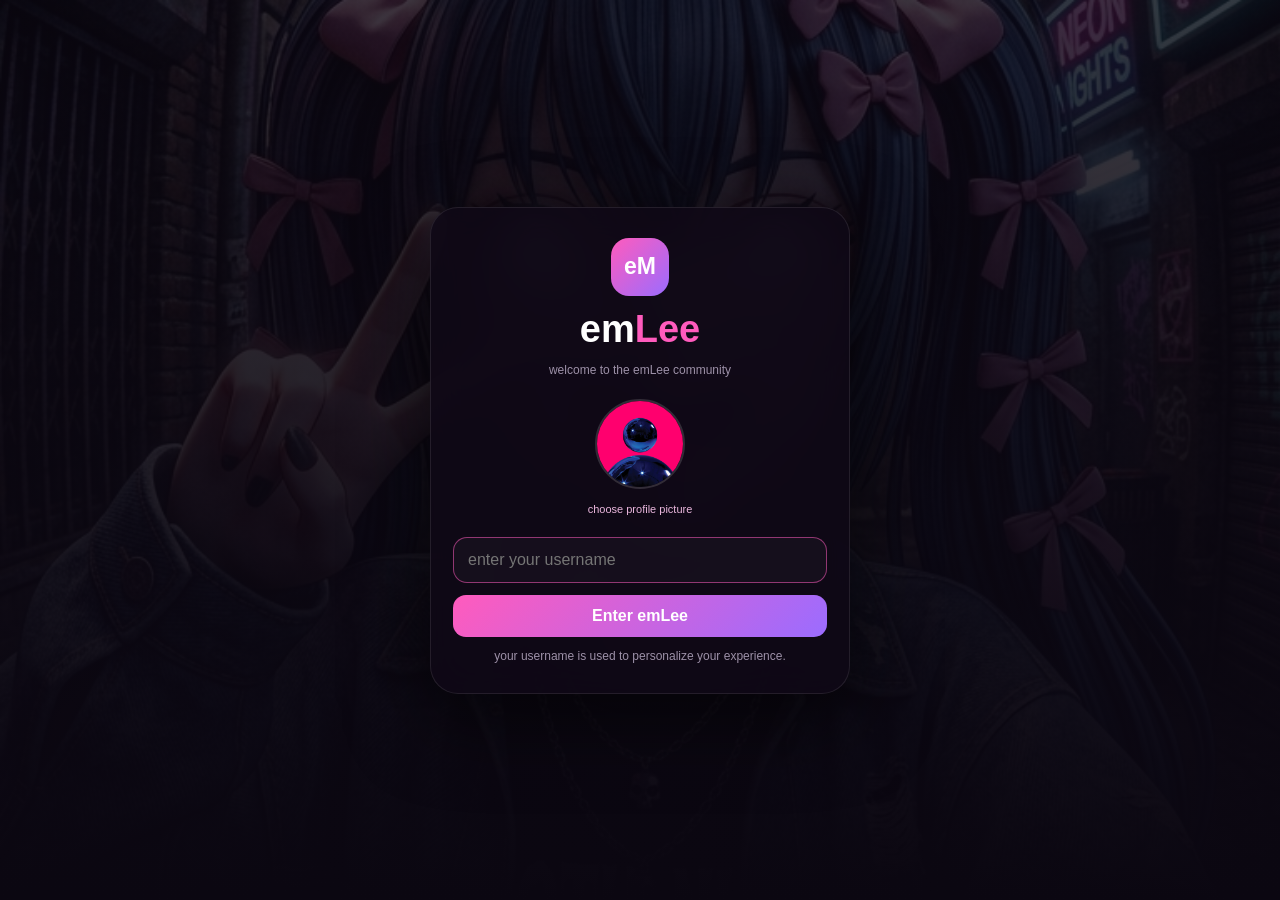
==== commit da876f74: "Add files via upload" ====
--- a/Index.html
+++ b/Index.html
@@ -1,5082 +1,530 @@
 <!DOCTYPE html>
 <html lang="en">
 <head>
-  <meta charset="UTF-8">
-  <meta name="viewport" content="width=device-width, initial-scale=1.0">
-  <meta name="theme-color" content="#09070d">
-  <meta name="apple-mobile-web-app-capable" content="yes">
-
-  <title>emLee — Emlieey Live</title>
-
-  <style>
-    :root {
-      --bg: #09070d;
-      --bg2: #100c17;
-      --card: rgba(24, 18, 34, 0.78);
-      --card2: rgba(255,255,255,0.055);
-      --accent: #a855f7;
-      --accent2: #7c3aed;
-      --pink: #ec4899;
-      --text: #fafafa;
-      --muted: #9d93a8;
-      --border: rgba(255,255,255,0.09);
-      --success: #22c55e;
-      --danger: #ef4444;
-      --shadow: 0 20px 60px rgba(0,0,0,0.4);
-    }
-
-    * {
-      box-sizing: border-box;
-      margin: 0;
-      padding: 0;
-      font-family: system-ui, -apple-system, BlinkMacSystemFont, "SF Pro Display", sans-serif;
-    }
-
-    html {
-      scroll-behavior: smooth;
-    }
-
-    body {
-      background:
-        radial-gradient(circle at top left, rgba(139,92,246,0.13), transparent 35%),
-        radial-gradient(circle at bottom right, rgba(236,72,153,0.08), transparent 35%),
-        var(--bg);
-      color: var(--text);
-      min-height: 100vh;
-      overflow-x: hidden;
-    }
-
-    body.feature-open {
-      overflow: hidden;
-    }
-
-    button,
-    input {
-      font: inherit;
-    }
-
-    button {
-      cursor: pointer;
-    }
-
-
-    .entry-pfp-wrap {
-      display:flex; flex-direction:column; align-items:center; gap:9px; margin:-5px 0 18px;
-    }
-    .entry-pfp, .viewer-profile-pfp {
-      width:78px; height:78px; border-radius:50%; object-fit:cover;
-      border:2px solid rgba(255,255,255,.16); box-shadow:0 10px 30px rgba(168,85,247,.22);
-    }
-    .pfp-upload {
-      color:#c084fc; font-size:10px; cursor:pointer;
-    }
-    .feature-image {
-      background-size:cover !important; background-position:center !important; background-repeat:no-repeat !important;
-      position:relative; overflow:hidden;
-    }
-    .feature-image::after { content:""; position:absolute; inset:0; background:linear-gradient(145deg,rgba(168,85,247,.12),rgba(0,0,0,.18)); }
-    .profile-avatar-img { object-fit:cover; display:block; }
-    .profile-level-row { display:flex; gap:8px; margin-top:5px; color:#9d93a8; font-size:10px; }
-    .personal-chat-btn {
-      width:100%; margin-top:13px; padding:11px; border:1px solid rgba(168,85,247,.2); border-radius:12px;
-      color:white; background:rgba(168,85,247,.11); font-weight:700;
-    }
-    .live-pfp { width:28px; height:28px; border-radius:50%; object-fit:cover; vertical-align:middle; margin-right:7px; border:1px solid rgba(255,255,255,.12); }
-    .live-name-btn { background:none; border:0; color:#c084fc; font-weight:800; padding:0; margin-right:6px; }
-    .viewer-profile-modal { text-align:center; }
-    .viewer-profile-modal h3 { margin:12px 0 16px; }
-    .viewer-profile-grid { display:grid; grid-template-columns:repeat(4,1fr); gap:7px; margin-bottom:15px; }
-    .viewer-profile-grid div { padding:10px 5px; border-radius:12px; background:rgba(255,255,255,.05); }
-    .viewer-profile-grid strong { display:block; color:#d8b4fe; font-size:15px; }
-    .viewer-profile-grid span { color:#817788; font-size:9px; }
-
-    /* =====================================================
-       USERNAME ENTRY
-    ===================================================== */
-
-    #entryScreen {
-      position: fixed;
-      inset: 0;
-      z-index: 9999;
-      display: flex;
-      align-items: center;
-      justify-content: center;
-      padding: 22px;
-
-      background:
-        linear-gradient(
-          rgba(5,4,8,0.58),
-          rgba(5,4,8,0.86)
-        ),
-        url("./emlee-character.PNG") center/cover no-repeat;
-
-      backdrop-filter: blur(10px);
-    }
-
-    .entry-box {
-      width: 100%;
-      max-width: 410px;
-      padding: 32px 26px;
-      text-align: center;
-
-      background: rgba(15,12,22,0.76);
-      border: 1px solid rgba(255,255,255,0.13);
-      border-radius: 28px;
-
-      box-shadow:
-        0 30px 100px rgba(0,0,0,0.65),
-        inset 0 1px rgba(255,255,255,0.08);
-
-      backdrop-filter: blur(25px);
-      animation: entryIn .7s ease;
-    }
-
-    @keyframes entryIn {
-      from {
-        opacity: 0;
-        transform: translateY(25px) scale(.96);
-      }
-      to {
-        opacity: 1;
-        transform: translateY(0) scale(1);
-      }
-    }
-
-    .entry-logo {
-      width: 76px;
-      height: 76px;
-      margin: 0 auto 18px;
-
-      border-radius: 24px;
-
-      display: flex;
-      align-items: center;
-      justify-content: center;
-
-      font-size: 27px;
-      font-weight: 800;
-
-      background:
-        linear-gradient(135deg, #a855f7, #7c3aed, #ec4899);
-
-      box-shadow:
-        0 12px 40px rgba(168,85,247,0.38);
-    }
-
-    .entry-box h1 {
-      font-size: 35px;
-      letter-spacing: -1.5px;
-    }
-
-    .entry-box h1 span {
-      color: #c084fc;
-    }
-
-    .entry-sub {
-      margin-top: 8px;
-      margin-bottom: 25px;
-      color: var(--muted);
-      font-size: 14px;
-    }
-
-    .entry-input {
-      width: 100%;
-      padding: 15px 16px;
-
-      background: rgba(255,255,255,0.06);
-      border: 1px solid rgba(255,255,255,0.12);
-      border-radius: 14px;
-
-      color: white;
-      outline: none;
-      text-align: center;
-    }
-
-    .entry-input:focus {
-      border-color: rgba(168,85,247,0.7);
-      box-shadow: 0 0 0 4px rgba(168,85,247,0.1);
-    }
-
-    .enter-btn {
-      width: 100%;
-      margin-top: 12px;
-      padding: 15px;
-
-      border: 0;
-      border-radius: 14px;
-
-      color: white;
-      font-weight: 700;
-
-      background:
-        linear-gradient(135deg, #a855f7, #7c3aed);
-
-      box-shadow: 0 12px 30px rgba(124,58,237,0.28);
-    }
-
-    .entry-note {
-      margin-top: 16px;
-      color: #756c7d;
-      font-size: 11px;
-    }
-
-    /* =====================================================
-       APP
-    ===================================================== */
-
-    #app {
-      display: none;
-    }
-
-    .container {
-      width: 100%;
-      max-width: 680px;
-      margin: auto;
-      padding: 14px 14px 50px;
-    }
-
-    /* =====================================================
-       TOP NAV
-    ===================================================== */
-
-    .top-nav {
-      position: sticky;
-      top: 10px;
-      z-index: 100;
-
-      display: flex;
-      align-items: center;
-      justify-content: space-between;
-
-      padding: 11px 14px;
-      margin-bottom: 14px;
-
-      border: 1px solid var(--border);
-      border-radius: 18px;
-
-      background: rgba(10,8,15,0.72);
-      backdrop-filter: blur(20px);
-
-      box-shadow: 0 10px 35px rgba(0,0,0,.25);
-    }
-
-    .brand {
-      font-size: 20px;
-      font-weight: 800;
-      letter-spacing: -0.7px;
-    }
-
-    .brand span {
-      color: #c084fc;
-    }
-
-    .nav-rank {
-      display: flex;
-      align-items: center;
-      gap: 7px;
-
-      padding: 7px 11px;
-
-      border-radius: 12px;
-      background: rgba(168,85,247,.12);
-      border: 1px solid rgba(168,85,247,.18);
-
-      font-size: 12px;
-      color: white;
-    }
-
-    .rank-number {
-      color: #d8b4fe;
-      font-weight: 800;
-    }
-
-    /* =====================================================
-       HERO
-    ===================================================== */
-
-    .hero {
-      position: relative;
-      min-height: 570px;
-
-      display: flex;
-      flex-direction: column;
-      justify-content: flex-end;
-
-      overflow: hidden;
-
-      border-radius: 30px;
-      border: 1px solid var(--border);
-
-      background:
-        linear-gradient(
-          180deg,
-          rgba(5,4,8,0.05) 10%,
-          rgba(5,4,8,0.18) 35%,
-          rgba(5,4,8,0.95) 100%
-        ),
-        url("./emlee-character.PNG") center/cover no-repeat;
-
-      box-shadow: var(--shadow);
-    }
-
-    .hero-glow {
-      position: absolute;
-      width: 260px;
-      height: 260px;
-      right: -100px;
-      top: -100px;
-
-      background: rgba(168,85,247,.28);
-      filter: blur(70px);
-      border-radius: 50%;
-    }
-
-    .hero-content {
-      position: relative;
-      padding: 28px 22px;
-    }
-
-    .live-pill {
-      display: inline-flex;
-      align-items: center;
-      gap: 7px;
-
-      padding: 7px 11px;
-
-      border-radius: 30px;
-
-      background: rgba(255,255,255,.08);
-      border: 1px solid rgba(255,255,255,.12);
-
-      font-size: 11px;
-      color: #ddd6fe;
-
-      backdrop-filter: blur(10px);
-    }
-
-    .live-dot {
-      width: 7px;
-      height: 7px;
-      border-radius: 50%;
-      background: #22c55e;
-      box-shadow: 0 0 12px #22c55e;
-    }
-
-    .hero h1 {
-      margin-top: 14px;
-
-      font-size: clamp(50px, 15vw, 82px);
-      line-height: .88;
-      letter-spacing: -5px;
-
-      background: linear-gradient(
-        135deg,
-        #fff,
-        #d8b4fe 55%,
-        #f0abfc
-      );
-
-      -webkit-background-clip: text;
-      -webkit-text-fill-color: transparent;
-    }
-
-    .hero-tagline {
-      margin-top: 17px;
-      color: #d4ced9;
-      font-size: 14px;
-      max-width: 390px;
-      line-height: 1.55;
-    }
-
-    /* =====================================================
-       CREATOR + SOCIAL
-    ===================================================== */
-
-    .creator-row {
-      display: flex;
-      align-items: center;
-      justify-content: space-between;
-      gap: 12px;
-
-      margin-top: 24px;
-      padding-top: 18px;
-
-      border-top: 1px solid rgba(255,255,255,.12);
-    }
-
-    .creator {
-      font-size: 12px;
-      color: var(--muted);
-    }
-
-    .creator strong {
-      color: white;
-      font-size: 14px;
-    }
-
-    .socials {
-      display: flex;
-      gap: 7px;
-    }
-
-    .social {
-      display: flex;
-      align-items: center;
-      gap: 7px;
-
-      padding: 8px 10px;
-
-      color: #eee;
-      text-decoration: none;
-
-      border: 1px solid rgba(255,255,255,.1);
-      border-radius: 11px;
-
-      background: rgba(255,255,255,.06);
-
-      font-size: 11px;
-      font-weight: 600;
-    }
-
-    .social svg {
-      width: 15px;
-      height: 15px;
-    }
-
-    .social.instagram svg {
-      color: #f472b6;
-    }
-
-    .social.youtube svg {
-      color: #ff4d4d;
-    }
-
-    /* =====================================================
-       FEATURE LAUNCHER
-    ===================================================== */
-
-    .feature-launcher {
-      display: grid;
-      grid-template-columns: repeat(3, 1fr);
-      gap: 9px;
-      margin-top: 14px;
-    }
-
-    .feature-tile {
-      position: relative;
-      min-height: 112px;
-
-      display: flex;
-      flex-direction: column;
-      align-items: center;
-      justify-content: center;
-      gap: 7px;
-
-      padding: 12px 7px;
-
-      border: 1px solid rgba(255,255,255,.09);
-      border-radius: 21px;
-
-      color: white;
-
-      background:
-        linear-gradient(
-          145deg,
-          rgba(31,24,44,.82),
-          rgba(17,13,24,.9)
-        );
-
-      box-shadow:
-        0 15px 40px rgba(0,0,0,.22),
-        inset 0 1px rgba(255,255,255,.05);
-
-      backdrop-filter: blur(18px);
-
-      transition:
-        transform .22s ease,
-        border-color .22s ease,
-        background .22s ease;
-    }
-
-    .feature-tile:hover {
-      transform: translateY(-3px);
-      border-color: rgba(168,85,247,.42);
-      background:
-        linear-gradient(
-          145deg,
-          rgba(168,85,247,.16),
-          rgba(236,72,153,.08)
-        );
-    }
-
-    .feature-tile:active {
-      transform: scale(.97);
-    }
-
-    .feature-icon {
-      width: 48px;
-      height: 48px;
-
-      display: flex;
-      align-items: center;
-      justify-content: center;
-
-      border-radius: 16px;
-
-      font-size: 24px;
-
-      background:
-        linear-gradient(
-          135deg,
-          rgba(168,85,247,.25),
-          rgba(236,72,153,.13)
-        );
-
-      border: 1px solid rgba(255,255,255,.08);
-
-      box-shadow:
-        0 10px 25px rgba(0,0,0,.2);
-    }
-
-    .feature-name {
-      font-size: 11px;
-      font-weight: 800;
-      text-align: center;
-      white-space: nowrap;
-    }
-
-    .feature-sub {
-      color: var(--muted);
-      font-size: 9px;
-      text-align: center;
-    }
-
-    /* =====================================================
-       FULL SCREEN FEATURES
-    ===================================================== */
-
-    .feature-screen {
-      position: fixed;
-      inset: 0;
-      z-index: 3000;
-
-      display: flex;
-      align-items: stretch;
-      justify-content: center;
-
-      padding:
-        max(18px, env(safe-area-inset-top))
-        14px
-        max(18px, env(safe-area-inset-bottom));
-
-      background:
-        linear-gradient(
-          rgba(5,4,8,.62),
-          rgba(5,4,8,.9)
-        ),
-        url("./emlee-character.PNG") center/cover no-repeat;
-
-      backdrop-filter: blur(12px);
-
-      opacity: 0;
-      visibility: hidden;
-      pointer-events: none;
-
-      transform: scale(1.025);
-
-      transition:
-        opacity .24s ease,
-        transform .24s ease,
-        visibility .24s ease;
-    }
-
-    .feature-screen.active {
-      opacity: 1;
-      visibility: visible;
-      pointer-events: auto;
-      transform: scale(1);
-    }
-
-    .feature-screen::before {
-      content: "";
-      position: absolute;
-      inset: 0;
-
-      background:
-        radial-gradient(
-          circle at top right,
-          rgba(168,85,247,.24),
-          transparent 38%
-        ),
-        radial-gradient(
-          circle at bottom left,
-          rgba(236,72,153,.15),
-          transparent 38%
-        );
-
-      pointer-events: none;
-    }
-
-    .feature-screen-inner {
-      position: relative;
-      z-index: 1;
-
-      width: 100%;
-      max-width: 680px;
-
-      height: 100%;
-
-      overflow-y: auto;
-      overflow-x: hidden;
-
-      padding:
-        58px 0
-        20px;
-
-      scrollbar-width: thin;
-    }
-
-    .feature-back {
-      position: fixed;
-      top: max(16px, env(safe-area-inset-top));
-      left: 14px;
-      z-index: 5;
-
-      width: 42px;
-      height: 42px;
-
-      display: flex;
-      align-items: center;
-      justify-content: center;
-
-      border: 1px solid rgba(255,255,255,.13);
-      border-radius: 14px;
-
-      color: white;
-      background: rgba(10,8,15,.72);
-
-      backdrop-filter: blur(18px);
-
-      font-size: 21px;
-
-      box-shadow:
-        0 10px 30px rgba(0,0,0,.3);
-    }
-
-    .feature-screen .card {
-      margin-top: 0;
-
-      background:
-        linear-gradient(
-          145deg,
-          rgba(31,24,44,.84),
-          rgba(17,13,24,.9)
-        );
-
-      box-shadow:
-        0 25px 70px rgba(0,0,0,.4),
-        inset 0 1px rgba(255,255,255,.045);
-    }
-
-    /* =====================================================
-       TRUE FULL-SCREEN CHAT / LIVE CHAT
-    ===================================================== */
-
-    #chatScreen .feature-screen-inner,
-    #liveChatScreen .feature-screen-inner {
-      width: 100%;
-      max-width: none;
-      height: 100%;
-      min-height: 100vh;
-      padding: 72px 14px 18px;
-    }
-
-    #chatScreen #chatSection,
-    #liveChatScreen .live-room-panel {
-      width: 100%;
-      min-height: calc(100vh - 90px);
-      margin: 0;
-      padding: 18px;
-      border: 0;
-      border-radius: 0;
-      background: transparent;
-      box-shadow: none;
-      backdrop-filter: none;
-      -webkit-backdrop-filter: none;
-      display: flex;
-      flex-direction: column;
-    }
-
-    #chatScreen #messages,
-    #liveChatScreen #liveMessages {
-      flex: 1;
-      min-height: 0;
-      height: auto;
-    }
-
-    #chatScreen .chat-input-group,
-    #liveChatScreen .live-input-group {
-      flex-shrink: 0;
-      padding-bottom: env(safe-area-inset-bottom);
-    }
-
-    /* =====================================================
-       VIEWER PROFILE / PERSONAL CHAT FULL SCREEN
-    ===================================================== */
-
-    #viewerProfileModal,
-    #personalChatScreen {
-      padding: 0;
-      background:
-        linear-gradient(rgba(5,4,8,.58),rgba(5,4,8,.92)),
-        url("./emlee-character.PNG") center/cover no-repeat;
-      backdrop-filter: blur(12px);
-    }
-
-    .viewer-profile-fullscreen,
-    .personal-chat-fullscreen {
-      width: 100%;
-      max-width: none;
-      height: 100vh;
-      max-height: none;
-      overflow: hidden;
-      padding: 72px 18px 18px;
-      border: 0;
-      border-radius: 0;
-      background: transparent;
-      box-shadow: none;
-      text-align: center;
-    }
-
-    .viewer-profile-fullscreen {
-      display: flex;
-      flex-direction: column;
-      align-items: center;
-    }
-
-    .viewer-profile-fullscreen .viewer-profile-pfp {
-      width: 92px;
-      height: 92px;
-    }
-
-    .profile-screen-back {
-      position: fixed;
-      top: max(16px, env(safe-area-inset-top));
-      left: 14px;
-      z-index: 10;
-      width: 42px;
-      height: 42px;
-      border: 1px solid rgba(255,255,255,.13);
-      border-radius: 14px;
-      color: white;
-      background: rgba(10,8,15,.72);
-      backdrop-filter: blur(18px);
-      font-size: 21px;
-    }
-
-    .personal-chat-fullscreen {
-      display: flex;
-      flex-direction: column;
-      text-align: left;
-    }
-
-    .personal-chat-title {
-      text-align: center;
-      margin-bottom: 12px;
-    }
-
-    #personalChatMessages {
-      flex: 1;
-      min-height: 0;
-      overflow-y: auto;
-      display: flex;
-      flex-direction: column;
-      gap: 8px;
-      padding: 8px 2px 12px;
-    }
-
-    .private-message {
-      max-width: 84%;
-      padding: 10px 13px;
-      border-radius: 14px;
-      font-size: 13px;
-      line-height: 1.4;
-      word-break: break-word;
-    }
-
-    .private-message.me {
-      align-self: flex-end;
-      background: linear-gradient(135deg,#8b5cf6,#7c3aed);
-      border-bottom-right-radius: 5px;
-    }
-
-    .private-message.them {
-      align-self: flex-start;
-      background: rgba(255,255,255,.07);
-      border: 1px solid rgba(255,255,255,.06);
-      border-bottom-left-radius: 5px;
-    }
-
-    .private-empty {
-      margin: auto;
-      color: var(--muted);
-      font-size: 12px;
-      text-align: center;
-    }
-
-    .rank-click-row {
-      cursor: pointer;
-      transition: background .18s ease, transform .18s ease;
-      border-radius: 12px;
-      padding-left: 7px;
-      padding-right: 7px;
-    }
-
-    .rank-click-row:hover {
-      background: rgba(168,85,247,.08);
-    }
-
-    @media(max-width:430px) {
-      #chatScreen .feature-screen-inner,
-      #liveChatScreen .feature-screen-inner {
-        padding-left: 8px;
-        padding-right: 8px;
-      }
-      #chatScreen #chatSection,
-      #liveChatScreen .live-room-panel {
-        padding: 14px 4px;
-      }
-    }
-
-    /* =====================================================
-       CARDS
-    ===================================================== */
-
-    .card {
-      margin-top: 14px;
-      padding: 18px;
-
-      border-radius: 22px;
-
-      background:
-        linear-gradient(
-          145deg,
-          rgba(31,24,44,.78),
-          rgba(17,13,24,.86)
-        );
-
-      border: 1px solid var(--border);
-
-      box-shadow:
-        0 18px 50px rgba(0,0,0,.22),
-        inset 0 1px rgba(255,255,255,.035);
-
-      backdrop-filter: blur(18px);
-    }
-
-    .section-title {
-      display: flex;
-      align-items: center;
-      justify-content: space-between;
-      margin-bottom: 14px;
-    }
-
-    .section-title h2 {
-      font-size: 17px;
-      letter-spacing: -.3px;
-    }
-
-    .section-title span {
-      color: var(--muted);
-      font-size: 11px;
-    }
-
-    /* =====================================================
-       CHAT
-    ===================================================== */
-
-    #messages {
-      height: 300px;
-
-      overflow-y: auto;
-
-      display: flex;
-      flex-direction: column;
-      gap: 8px;
-
-      padding-right: 3px;
-    }
-
-    #messages::-webkit-scrollbar,
-    #liveMessages::-webkit-scrollbar {
-      width: 3px;
-    }
-
-    #messages::-webkit-scrollbar-thumb,
-    #liveMessages::-webkit-scrollbar-thumb {
-      background: #3b3047;
-      border-radius: 10px;
-    }
-
-    .message {
-      max-width: 84%;
-      padding: 10px 13px;
-
-      border-radius: 14px;
-
-      font-size: 13px;
-      line-height: 1.4;
-
-      word-break: break-word;
-    }
-
-    .message.user {
-      align-self: flex-end;
-
-      background:
-        linear-gradient(135deg,#8b5cf6,#7c3aed);
-
-      border-bottom-right-radius: 5px;
-    }
-
-    .message.bot {
-      align-self: flex-start;
-
-      background: rgba(255,255,255,.07);
-
-      border: 1px solid rgba(255,255,255,.06);
-
-      border-bottom-left-radius: 5px;
-    }
-
-    .message.typing {
-      color: var(--muted);
-      font-style: italic;
-    }
-
-    .chat-input-group {
-      display: flex;
-      gap: 8px;
-      margin-top: 12px;
-    }
-
-    .chat-input {
-      flex: 1;
-
-      min-width: 0;
-
-      padding: 13px 14px;
-
-      color: white;
-
-      background: rgba(255,255,255,.05);
-      border: 1px solid rgba(255,255,255,.09);
-
-      border-radius: 13px;
-      outline: none;
-    }
-
-    .chat-input:focus {
-      border-color: rgba(168,85,247,.6);
-    }
-
-    .send-btn {
-      padding: 0 17px;
-
-      border: 0;
-      border-radius: 13px;
-
-      color: white;
-      font-weight: 700;
-
-      background: linear-gradient(
-        135deg,
-        #a855f7,
-        #7c3aed
-      );
-    }
-
-    .send-btn:disabled {
-      opacity: .55;
-      cursor: not-allowed;
-    }
-
-    /* =====================================================
-       LIVE CHAT ROOM
-    ===================================================== */
-
-    #liveMessages {
-      height: 290px;
-      overflow-y: auto;
-
-      display: flex;
-      flex-direction: column;
-      gap: 7px;
-
-      padding: 2px 2px 5px;
-    }
-
-    .live-message {
-      padding: 9px 11px;
-
-      border-radius: 13px;
-
-      background: rgba(255,255,255,.045);
-      border: 1px solid rgba(255,255,255,.045);
-
-      font-size: 12px;
-      line-height: 1.45;
-    }
-
-    .live-message .live-name {
-      color: #c084fc;
-      font-weight: 800;
-      margin-right: 6px;
-    }
-
-    .live-message.owner-message {
-      background: linear-gradient(135deg, rgba(168,85,247,.20), rgba(236,72,153,.12));
-      border: 1px solid rgba(168,85,247,.38);
-      box-shadow: 0 8px 24px rgba(168,85,247,.10), inset 0 1px rgba(255,255,255,.05);
-    }
-
-    .live-message.owner-message .live-name-btn {
-      color: #f0abfc;
-    }
-
-    .live-owner-badge {
-      display: inline-flex;
-      align-items: center;
-      padding: 3px 6px;
-      margin-right: 7px;
-      border-radius: 7px;
-      color: #fff;
-      background: linear-gradient(135deg, #a855f7, #ec4899);
-      font-size: 8px;
-      font-weight: 900;
-      letter-spacing: .3px;
-      vertical-align: middle;
-    }
-
-    .live-message.system {
-      color: var(--muted);
-      text-align: center;
-      font-size: 11px;
-    }
-
-    .live-typing {
-      display: none;
-      align-items: center;
-      gap: 7px;
-
-      margin-top: 8px;
-      padding: 6px 10px;
-
-      color: var(--muted);
-      font-size: 10px;
-      font-style: italic;
-    }
-
-    .live-typing.active {
-      display: flex;
-    }
-
-    .typing-dots {
-      display: inline-flex;
-      gap: 3px;
-    }
-
-    .typing-dots span {
-      width: 4px;
-      height: 4px;
-      border-radius: 50%;
-      background: #a855f7;
-
-      animation: liveTypingDot 1s infinite ease-in-out;
-    }
-
-    .typing-dots span:nth-child(2) {
-      animation-delay: .15s;
-    }
-
-    .typing-dots span:nth-child(3) {
-      animation-delay: .3s;
-    }
-
-    @keyframes liveTypingDot {
-      0%, 60%, 100% {
-        opacity: .25;
-        transform: translateY(0);
-      }
-
-      30% {
-        opacity: 1;
-        transform: translateY(-2px);
-      }
-    }
-
-    .live-input-group {
-      display: flex;
-      gap: 8px;
-      margin-top: 4px;
-    }
-
-    .live-input {
-      flex: 1;
-      min-width: 0;
-
-      padding: 12px 13px;
-
-      color: white;
-
-      background: rgba(255,255,255,.05);
-      border: 1px solid rgba(255,255,255,.09);
-
-      border-radius: 13px;
-      outline: none;
-    }
-
-    .live-send {
-      padding: 0 15px;
-
-      border: 0;
-      border-radius: 13px;
-
-      color: white;
-      font-weight: 700;
-
-      background:
-        linear-gradient(
-          135deg,
-          #ec4899,
-          #a855f7
-        );
-    }
-
-    .live-status {
-      display: inline-flex;
-      align-items: center;
-      gap: 6px;
-    }
-
-    .live-status-dot {
-      width: 6px;
-      height: 6px;
-      border-radius: 50%;
-      background: #22c55e;
-      box-shadow: 0 0 10px #22c55e;
-    }
-
-    /* =====================================================
-       PROFILE
-    ===================================================== */
-
-    .profile-box {
-      display: grid;
-      grid-template-columns: 58px 1fr auto;
-      gap: 12px;
-      align-items: center;
-    }
-
-    .profile-avatar {
-      width: 58px;
-      height: 58px;
-
-      display: flex;
-      align-items: center;
-      justify-content: center;
-
-      border-radius: 18px;
-
-      background:
-        linear-gradient(
-          135deg,
-          #a855f7,
-          #7c3aed,
-          #ec4899
-        );
-
-      font-size: 22px;
-      font-weight: 800;
-
-      box-shadow:
-        0 10px 30px rgba(168,85,247,.22);
-    }
-
-    .profile-name {
-      font-weight: 800;
-      font-size: 15px;
-    }
-
-    .profile-sub {
-      color: var(--muted);
-      font-size: 11px;
-      margin-top: 4px;
-    }
-
-    .profile-stat {
-      text-align: right;
-    }
-
-    .profile-points {
-      color: #d8b4fe;
-      font-weight: 900;
-      font-size: 17px;
-    }
-
-    .profile-stat small {
-      color: var(--muted);
-      font-size: 9px;
-    }
-
-    /* =====================================================
-       GAMES
-    ===================================================== */
-
-    .games-grid {
-      display: grid;
-      grid-template-columns: 1fr 1fr;
-      gap: 9px;
-    }
-
-    .game-btn {
-      min-height: 70px;
-
-      border: 1px solid rgba(255,255,255,.08);
-      border-radius: 16px;
-
-      color: white;
-
-      background:
-        linear-gradient(
-          145deg,
-          rgba(255,255,255,.07),
-          rgba(255,255,255,.035)
-        );
-
-      transition: .2s ease;
-    }
-
-    .game-btn:hover {
-      transform: translateY(-2px);
-      border-color: rgba(168,85,247,.4);
-      background: rgba(168,85,247,.1);
-    }
-
-    .game-icon {
-      display: block;
-      font-size: 23px;
-      margin-bottom: 5px;
-    }
-
-    .game-name {
-      font-size: 12px;
-      font-weight: 700;
-    }
-
-    .game-limit {
-      display: block;
-      color: #8f8498;
-      font-size: 9px;
-      margin-top: 3px;
-    }
-
-    .game-result {
-      min-height: 20px;
-      margin-top: 13px;
-
-      color: var(--muted);
-      font-size: 12px;
-      text-align: center;
-    }
-
-    /* =====================================================
-       REWARD
-    ===================================================== */
-
-    .reward-box {
-      display: flex;
-      align-items: center;
-      justify-content: space-between;
-      gap: 15px;
-
-      padding: 15px;
-
-      border-radius: 17px;
-
-      background:
-        linear-gradient(
-          135deg,
-          rgba(168,85,247,.12),
-          rgba(236,72,153,.07)
-        );
-
-      border: 1px solid rgba(168,85,247,.15);
-    }
-
-    .reward-info strong {
-      display: block;
-      font-size: 14px;
-    }
-
-    .reward-info span {
-      display: block;
-      margin-top: 4px;
-      color: var(--muted);
-      font-size: 11px;
-    }
-
-    .claim-btn {
-      flex-shrink: 0;
-
-      padding: 10px 13px;
-
-      border: 0;
-      border-radius: 11px;
-
-      color: white;
-      font-size: 12px;
-      font-weight: 700;
-
-      background: linear-gradient(
-        135deg,
-        #a855f7,
-        #ec4899
-      );
-    }
-
-    .claim-btn:disabled {
-      opacity: .55;
-    }
-
-    #rewardResult {
-      margin-top: 10px;
-      color: #c4b5fd;
-      font-size: 12px;
-      text-align: center;
-    }
-
-    /* =====================================================
-       LEADERBOARD
-    ===================================================== */
-
-    .leader-row {
-      display: flex;
-      align-items: center;
-      justify-content: space-between;
-
-      padding: 12px 3px;
-
-      border-bottom: 1px solid rgba(255,255,255,.055);
-    }
-
-    .leader-row:last-child {
-      border-bottom: 0;
-    }
-
-    .leader-left {
-      display: flex;
-      align-items: center;
-      gap: 10px;
-    }
-
-    .rank-badge {
-      width: 28px;
-      height: 28px;
-
-      display: flex;
-      align-items: center;
-      justify-content: center;
-
-      border-radius: 9px;
-
-      background: rgba(255,255,255,.06);
-
-      font-size: 11px;
-      font-weight: 700;
-    }
-
-    .leader-name {
-      font-size: 13px;
-      font-weight: 600;
-    }
-
-    .leader-points {
-      color: #c4b5fd;
-      font-size: 11px;
-      font-weight: 700;
-    }
-
-    .rank-click {
-      cursor: pointer;
-      user-select: none;
-    }
-
-    /* =====================================================
-       LEGAL
-    ===================================================== */
-
-    .legal {
-      display: grid;
-      grid-template-columns: 1fr 1fr;
-      gap: 9px;
-    }
-
-    .legal-card {
-      padding: 14px;
-
-      border: 1px solid rgba(255,255,255,.07);
-      border-radius: 15px;
-
-      background: rgba(255,255,255,.035);
-
-      color: #ddd6e4;
-      text-decoration: none;
-
-      font-size: 12px;
-    }
-
-    .legal-card strong {
-      display: block;
-      color: white;
-      margin-bottom: 4px;
-    }
-
-    .legal-card span {
-      color: var(--muted);
-      font-size: 10px;
-    }
-
-    /* =====================================================
-       FOOTER
-    ===================================================== */
-
-    footer {
-      padding: 25px 5px 5px;
-      text-align: center;
-      color: #6e6577;
-      font-size: 10px;
-      line-height: 1.8;
-    }
-
-    footer strong {
-      color: #a99eae;
-    }
-
-    /* =====================================================
-       MODAL
-    ===================================================== */
-
-    .modal {
-      display: none;
-
-      position: fixed;
-      inset: 0;
-
-      z-index: 5000;
-
-      align-items: center;
-      justify-content: center;
-
-      padding: 18px;
-
-      background: rgba(0,0,0,.76);
-      backdrop-filter: blur(12px);
-    }
-
-    .modal-content {
-      width: 100%;
-      max-width: 410px;
-      max-height: 82vh;
-      overflow-y: auto;
-
-      padding: 24px;
-
-      border-radius: 23px;
-
-      background: #17121f;
-      border: 1px solid rgba(255,255,255,.1);
-
-      box-shadow: 0 30px 100px rgba(0,0,0,.65);
-
-      text-align: center;
-    }
-
-    /* =====================================================
-       FULL SCREEN RANK LIST
-    ===================================================== */
-
-    #rankModal {
-      padding: max(18px, env(safe-area-inset-top)) 14px max(18px, env(safe-area-inset-bottom));
-      align-items: stretch;
-      justify-content: center;
-      background:
-        linear-gradient(rgba(5,4,8,.68), rgba(5,4,8,.92)),
-        url("./emlee-character.PNG") center/cover no-repeat;
-      backdrop-filter: blur(14px);
-    }
-
-    #rankModal .modal-content {
-      width: 100%;
-      max-width: 680px;
-      height: 100%;
-      max-height: none;
-      overflow-y: auto;
-      padding: 58px 0 24px;
-      border-radius: 0;
-      background: transparent;
-      border: 0;
-      box-shadow: none;
-      text-align: left;
-    }
-
-    #rankModal .modal-content h3 {
-      padding: 0 18px;
-      text-align: left;
-    }
-
-    #rankModal .modal-text {
-      padding: 0 18px;
-    }
-
-    #rankModal #fullRankList {
-      width: 100%;
-    }
-
-    #rankModal .rank-modal-row {
-      padding: 14px 18px;
-      min-height: 58px;
-      background: rgba(255,255,255,.025);
-      border-bottom: 1px solid rgba(255,255,255,.07);
-    }
-
-    #rankModal .close-btn {
-      width: calc(100% - 36px);
-      margin: 16px 18px 0;
-    }
-
-    .modal-content h3 {
-      font-size: 20px;
-    }
-
-    .modal-text {
-      margin: 13px 0 18px;
-
-      color: var(--muted);
-      font-size: 13px;
-      line-height: 1.6;
-    }
-
-    .modal-option {
-      width: 100%;
-      margin-top: 8px;
-
-      padding: 12px;
-
-      border: 1px solid rgba(255,255,255,.08);
-      border-radius: 12px;
-
-      color: white;
-      background: rgba(255,255,255,.05);
-    }
-
-    .close-btn {
-      width: 100%;
-      margin-top: 14px;
-
-      padding: 11px;
-
-      border: 0;
-      border-radius: 12px;
-
-      color: white;
-      background: rgba(255,255,255,.08);
-    }
-
-    /* =====================================================
-       PROFILE / RANK MODAL LIST
-    ===================================================== */
-
-    .rank-modal-row {
-      display: flex;
-      align-items: center;
-      justify-content: space-between;
-      gap: 10px;
-
-      padding: 11px 4px;
-
-      border-bottom: 1px solid rgba(255,255,255,.06);
-
-      text-align: left;
-    }
-
-    .rank-modal-row:last-child {
-      border-bottom: 0;
-    }
-
-    .rank-modal-left {
-      display: flex;
-      align-items: center;
-      gap: 10px;
-    }
-
-    .rank-modal-position {
-      width: 30px;
-      text-align: center;
-      font-size: 12px;
-      font-weight: 800;
-    }
-
-    .rank-modal-name {
-      font-size: 12px;
-      font-weight: 700;
-    }
-
-    .rank-modal-points {
-      color: #c4b5fd;
-      font-size: 11px;
-      font-weight: 800;
-    }
-
-    /* =====================================================
-       MOBILE
-    ===================================================== */
-
-    @media(max-width: 430px) {
-
-      .container {
-        padding-left: 10px;
-        padding-right: 10px;
-      }
-
-      .hero {
-        min-height: 600px;
-        border-radius: 25px;
-      }
-
-      .hero h1 {
-        letter-spacing: -4px;
-      }
-
-      .creator-row {
-        align-items: flex-end;
-      }
-
-      .socials {
-        flex-direction: column;
-      }
-
-      .social {
-        padding: 6px 8px;
-      }
-
-      .profile-box {
-        grid-template-columns: 52px 1fr auto;
-      }
-
-      .profile-avatar {
-        width: 52px;
-        height: 52px;
-      }
-
-      .feature-launcher {
-        gap: 7px;
-      }
-
-      .feature-tile {
-        min-height: 105px;
-        border-radius: 18px;
-      }
-
-      .feature-icon {
-        width: 44px;
-        height: 44px;
-      }
-
-      .feature-name {
-        font-size: 10px;
-      }
-
-      .feature-sub {
-        font-size: 8px;
-      }
-    }
-  </style>
+<meta charset="UTF-8">
+<meta name="viewport" content="width=device-width,initial-scale=1,viewport-fit=cover">
+<meta name="theme-color" content="#12091d">
+<title>emLee · Emlieey Live</title>
+<style>
+:root{
+  --bg:#0b0711;--card:#15101d;--card2:#1b1425;--line:rgba(255,255,255,.09);
+  --text:#fff;--muted:#9d91a8;--pink:#ff5bbd;--purple:#9b6cff;
+  --green:#55e6a5;--danger:#ef4444;
+}
+*{box-sizing:border-box}
+html,body{margin:0;min-height:100%;background:var(--bg);color:var(--text);font-family:-apple-system,BlinkMacSystemFont,"Segoe UI",sans-serif}
+body{overflow-x:hidden}
+button,input{font:inherit}
+button{cursor:pointer}
+a{text-decoration:none;color:inherit}
+#entryScreen{position:fixed;inset:0;z-index:9999;display:flex;align-items:center;justify-content:center;padding:20px;background:linear-gradient(180deg,rgba(11,7,17,.8),#0b0711),url("./emlee-character.PNG") center/cover no-repeat}
+.entry-box{width:min(420px,100%);padding:30px 22px;border:1px solid var(--line);border-radius:28px;background:rgba(15,9,22,.88);backdrop-filter:blur(18px);text-align:center;box-shadow:0 25px 80px #0008}
+.entry-logo{width:58px;height:58px;margin:auto;border-radius:18px;display:grid;place-items:center;background:linear-gradient(135deg,var(--pink),var(--purple));font-weight:900;font-size:23px}
+.entry-box h1{font-size:38px;margin:12px 0 4px}.entry-box h1 span,.brand span{color:var(--pink)}
+.entry-sub,.entry-note{color:var(--muted);font-size:12px}.entry-note{margin-top:12px}
+.entry-pfp-wrap{margin:22px 0}.entry-pfp{width:90px;height:90px;border-radius:50%;object-fit:cover;border:2px solid #ffffff25}
+.pfp-upload{display:block;width:max-content;max-width:100%;margin:10px auto 0;color:#eab7dd;font-size:11px;cursor:pointer}
+.entry-input,.chat-input,.live-input{width:100%;padding:13px 14px;border-radius:14px;border:1px solid var(--line);background:#ffffff08;color:#fff;outline:none}
+.entry-input:focus,.chat-input:focus,.live-input:focus{border-color:#ff5bbd88}
+.enter-btn,.send-btn,.live-send,.claim-btn{border:0;border-radius:13px;padding:12px 17px;background:linear-gradient(135deg,var(--pink),var(--purple));color:#fff;font-weight:800}
+.enter-btn{width:100%;margin-top:12px}
+#app{display:none}
+.container{width:min(760px,100%);margin:auto;padding:16px 14px 45px}
+.top-nav{display:flex;align-items:center;justify-content:space-between;padding:8px 2px 15px}
+.brand{font-weight:900;font-size:22px}.nav-actions{display:flex;align-items:center;gap:8px}
+.nav-rank,.nav-profile{border:1px solid var(--line);background:#ffffff07;border-radius:13px;color:#ddd;padding:8px 10px;font-size:11px}
+.rank-number{color:var(--pink);margin-left:4px}
+.nav-profile{display:flex;align-items:center;gap:7px}.nav-profile img{width:26px;height:26px;border-radius:50%;object-fit:cover}
+.hero{position:relative;overflow:hidden;padding:40px 22px;margin-bottom:14px;border:1px solid var(--line);border-radius:28px;background:linear-gradient(145deg,#24132d,#120b1c)}
+.hero-glow{position:absolute;width:220px;height:220px;border-radius:50%;background:#ff5bbd20;filter:blur(50px);right:-80px;top:-80px}
+.hero-content{position:relative}.live-pill{display:inline-flex;gap:7px;align-items:center;padding:7px 10px;border-radius:999px;background:#ff4fa315;color:#ff9bda;font-size:10px;font-weight:800;text-transform:lowercase}
+.live-dot,.live-status-dot{width:7px;height:7px;border-radius:50%;background:#ff477f;display:inline-block;box-shadow:0 0 10px #ff477f}
+.hero h1{font-size:46px;line-height:1;margin:16px 0 8px}.hero-tagline{color:var(--muted);font-size:13px}.creator-row{display:flex;align-items:center;justify-content:space-between;gap:10px;margin-top:22px}.creator{font-size:11px;color:#d8cfdd}.socials{display:flex;gap:7px}.social{font-size:10px;color:#cbbbd0;padding:7px 9px;border:1px solid var(--line);border-radius:10px}
+.feature-launcher{display:grid;grid-template-columns:repeat(3,1fr);gap:10px;margin:14px 0}
+.feature-tile{min-width:0;padding:0 0 13px;border:1px solid var(--line);border-radius:20px;background:var(--card);overflow:hidden;color:#fff;text-align:left}
+.feature-icon{display:block;width:100%;aspect-ratio:1/1;background:#21172a center/cover no-repeat}.feature-name{display:block;padding:10px 11px 2px;font-size:12px;font-weight:800}.feature-sub{display:block;padding:0 11px;color:var(--muted);font-size:10px}
+.card{margin:14px 0;padding:17px;border:1px solid var(--line);border-radius:22px;background:var(--card)}
+.section-title{display:flex;align-items:center;justify-content:space-between;gap:10px;margin-bottom:13px}.section-title h2{margin:0;font-size:15px}.section-title span{color:var(--muted);font-size:10px}
+.profile-box{display:grid;grid-template-columns:auto 1fr auto;align-items:center;gap:12px;padding:13px;border-radius:17px;background:#ffffff05}
+.profile-avatar{width:55px;height:55px;border-radius:50%;object-fit:cover}.profile-name{font-size:14px;font-weight:800}.profile-sub{color:var(--muted);font-size:10px;margin-top:3px}.profile-level-row{display:flex;gap:10px;margin-top:7px;color:#d9cbe0;font-size:10px}.profile-stat{text-align:right}.profile-points{font-size:20px;font-weight:900;color:#ff9bda}.profile-stat small{color:var(--muted);font-size:9px}.personal-chat-btn{width:100%;margin-top:11px;padding:11px;border:1px solid #ff5bbd35;border-radius:13px;background:#ff5bbd0d;color:#ff9bda;font-weight:800}
+.feature-screen{display:none;position:fixed;inset:0;z-index:5000;background:rgba(8,5,12,.98);overflow:auto}.feature-screen.active{display:block}.feature-screen-inner{width:min(760px,100%);min-height:100%;margin:auto;padding:16px 14px 30px}
+.feature-back,.profile-screen-back{border:1px solid var(--line);background:#ffffff08;color:#fff;width:40px;height:40px;border-radius:13px;font-size:21px;margin-bottom:12px}
+#chatScreen #chatSection,#liveChatScreen .live-room-panel{min-height:calc(100vh - 100px);display:flex;flex-direction:column}
+#messages,#liveMessages,#personalChatMessages{flex:1;min-height:300px;overflow:auto;padding:5px 0}
+.message{max-width:82%;padding:10px 12px;border-radius:15px;margin:7px 0;font-size:12px;line-height:1.45;white-space:pre-wrap}
+.message.user{margin-left:auto;background:linear-gradient(135deg,#ff5bbd30,#9b6cff30);border:1px solid #ff5bbd20}.message.bot{background:#ffffff08;border:1px solid var(--line)}.message.typing{opacity:.6}
+.chat-input-group,.live-input-group{display:flex;gap:8px;margin-top:10px}.chat-input-group input,.live-input-group input{flex:1}.send-btn:disabled{opacity:.5}
+.live-status{display:flex;align-items:center;gap:6px;color:#ff779b!important}.live-message{position:relative;padding:10px 8px;font-size:12px;border-bottom:1px solid #ffffff05;line-height:1.5}.live-message.system{color:var(--muted);text-align:center}.live-pfp{width:27px;height:27px;border-radius:50%;object-fit:cover;vertical-align:middle;margin-right:6px}.live-name-btn{border:0;background:none;color:#ff9bda;font-weight:800;padding:0}.live-owner-badge{font-size:8px;background:#ff5bbd22;color:#ff8ccc;border-radius:5px;padding:3px 5px;margin-right:5px}.live-typing{display:none;color:var(--muted);font-size:10px;padding:4px}.live-typing.active{display:block}.typing-dots span{display:inline-block;width:3px;height:3px;background:#aaa;border-radius:50%;margin-left:3px}
+.games-grid{display:grid;grid-template-columns:repeat(2,1fr);gap:10px}.game-btn{padding:18px 10px;border:1px solid var(--line);border-radius:17px;background:#ffffff06;color:#fff;text-align:center}.game-icon{display:block;font-size:25px}.game-name{display:block;margin-top:7px;font-size:12px;font-weight:800}.game-limit{display:block;color:var(--muted);font-size:9px;margin-top:3px}.game-result{min-height:25px;margin-top:12px;text-align:center;color:#ff9bda;font-size:12px}
+.reward-box{display:flex;align-items:center;justify-content:space-between;gap:12px;padding:14px;border-radius:17px;background:#ffffff05}.reward-info strong{display:block;font-size:12px}.reward-info span{display:block;color:var(--muted);font-size:10px;margin-top:4px}.reward-box button{flex:none}.reward-result{font-size:11px}
+.leader-row,.rank-modal-row{display:flex;justify-content:space-between;align-items:center;gap:10px;padding:12px 7px;border-bottom:1px solid #ffffff06}.leader-left,.rank-modal-left{display:flex;align-items:center;gap:10px;min-width:0}.rank-badge,.rank-modal-position{width:30px;text-align:center}.leader-name,.rank-modal-name{font-size:12px;font-weight:700;overflow:hidden;text-overflow:ellipsis;white-space:nowrap}.leader-points,.rank-modal-points{font-size:10px;color:#ff9bda}.rank-click{cursor:pointer}.legal{display:grid;gap:8px}.legal-card{padding:13px;border:1px solid var(--line);border-radius:14px;background:#ffffff04}.legal-card strong,.legal-card span{display:block}.legal-card strong{font-size:11px}.legal-card span{color:var(--muted);font-size:9px;margin-top:4px}footer{text-align:center;color:var(--muted);font-size:10px;padding:20px 0}footer strong{color:#fff}
+.modal{display:none;position:fixed;inset:0;z-index:8000;background:#000b;align-items:center;justify-content:center;padding:16px}.modal-content{width:min(440px,100%);max-height:90vh;overflow:auto;padding:20px;border:1px solid var(--line);border-radius:22px;background:#15101d;box-shadow:0 20px 70px #000}.modal-content h3{margin:0 0 8px}.modal-text{color:#c9bdce;font-size:12px;line-height:1.6}.modal-option{display:block;width:100%;padding:12px;margin:7px 0;border:1px solid var(--line);border-radius:12px;background:#ffffff07;color:#fff;text-align:left}.close-btn{width:100%;margin-top:13px;padding:11px;border:1px solid var(--line);border-radius:12px;background:#ffffff08;color:#fff}
+.viewer-profile-fullscreen{text-align:center}.viewer-profile-pfp{width:95px;height:95px;border-radius:50%;object-fit:cover;border:2px solid #ff5bbd55}.viewer-profile-grid{display:grid;grid-template-columns:repeat(4,1fr);gap:7px;margin:18px 0}.viewer-profile-grid div{padding:10px 4px;border-radius:12px;background:#ffffff06}.viewer-profile-grid strong,.viewer-profile-grid span{display:block}.viewer-profile-grid strong{font-size:13px}.viewer-profile-grid span{font-size:8px;color:var(--muted);margin-top:3px}
+.personal-chat-fullscreen{width:min(760px,100%);min-height:100%;margin:auto;padding:16px 14px 30px;display:flex;flex-direction:column}.personal-chat-title{display:flex;align-items:center;justify-content:space-between}.personal-chat-title h2{font-size:16px}.private-message{max-width:78%;padding:10px 12px;border-radius:14px;margin:7px 0;font-size:12px}.private-message.me{margin-left:auto;background:#ff5bbd28}.private-message.them{background:#ffffff08}.private-empty{text-align:center;color:var(--muted);font-size:11px;padding:25px}
+.profile-edit{display:grid;gap:10px}.profile-edit-avatar{width:76px;height:76px;border-radius:50%;object-fit:cover;margin:auto}.profile-edit label{font-size:10px;color:var(--muted)}
+.chat-list{display:grid;gap:8px}.chat-list-item{display:flex;align-items:center;gap:10px;padding:12px;border:1px solid var(--line);border-radius:15px;background:#ffffff05;color:#fff;text-align:left}.chat-list-item img{width:40px;height:40px;border-radius:50%;object-fit:cover}.chat-list-item strong{font-size:12px}.chat-list-item small{display:block;color:var(--muted);font-size:9px;margin-top:3px}.chat-badge{margin-left:auto;color:#ff9bda;font-size:10px;font-weight:800}
+@media(max-width:520px){.feature-launcher{grid-template-columns:1fr 1fr}.feature-launcher .feature-tile:last-child{grid-column:1/-1}.hero h1{font-size:40px}.creator-row{align-items:flex-start;flex-direction:column}.viewer-profile-grid{grid-template-columns:repeat(2,1fr)}}
+</style>
 </head>
-
 <body>
 
-<!-- =========================================================
-     USERNAME POPUP
-========================================================= -->
-
 <div id="entryScreen">
-
   <div class="entry-box">
-
-    <div class="entry-logo">
-      eM
-    </div>
-
+    <div class="entry-logo">eM</div>
     <h1>em<span>Lee</span></h1>
-
-    <p class="entry-sub">
-      welcome to the emLee community
-    </p>
-
+    <p class="entry-sub">welcome to the emLee community</p>
     <div class="entry-pfp-wrap">
       <img id="entryPfpPreview" class="entry-pfp" src="./pfp.JPG" alt="profile picture">
-      <label class="pfp-upload">
-        choose profile picture
+      <label class="pfp-upload">choose profile picture
         <input id="pfpInput" type="file" accept="image/*" hidden>
       </label>
     </div>
-
-    <input
-      class="entry-input"
-      id="usernameInput"
-      type="text"
-      maxlength="24"
-      placeholder="enter your username"
-      autocomplete="off"
-    >
-
-    <button class="enter-btn" onclick="enterApp()">
-      Enter emLee
+    <input class="entry-input" id="usernameInput" type="text" maxlength="24" placeholder="enter your username" autocomplete="off">
+    <button class="enter-btn" onclick="enterApp()">Enter emLee</button>
+    <div class="entry-note">your username is used to personalize your experience.</div>
+  </div>
+</div>
+
+<div id="app">
+<div class="container">
+
+<nav class="top-nav">
+  <div class="brand">em<span>Lee</span></div>
+  <div class="nav-actions">
+    <button class="nav-rank rank-click" onclick="openRankModal()">🏆 rank <span class="rank-number" id="topRank">#—</span></button>
+    <button class="nav-profile" onclick="openOwnProfile()" title="your profile">
+      <img id="topProfilePfp" src="./pfp.JPG" alt="">
+      <span>profile</span>
     </button>
-
-    <div class="entry-note">
-      your username is used to personalize your experience.
-    </div>
-
   </div>
-
-</div>
-
-<!-- =========================================================
-     MAIN APP
-========================================================= -->
-
-<div id="app">
-
-  <div class="container">
-
-    <!-- TOP NAV -->
-
-    <nav class="top-nav">
-
-      <div class="brand">
-        em<span>Lee</span>
+</nav>
+
+<section class="hero">
+  <div class="hero-glow"></div>
+  <div class="hero-content">
+    <span class="live-pill"><i class="live-dot"></i> emlieey live community</span>
+    <h1>emLee</h1>
+    <div class="hero-tagline">chat · games · rewards · community</div>
+    <div class="creator-row">
+      <div class="creator">created by Lee · liyaasmv</div>
+      <div class="socials">
+        <a class="social" href="https://instagram.com/liyaasmv" target="_blank">instagram</a>
+        <a class="social" href="https://youtube.com/@liyaasmv" target="_blank">youtube</a>
       </div>
-
-      <div
-        class="nav-rank rank-click"
-        onclick="openRankModal()"
-        title="open leaderboard"
-      >
-        🏆 rank
-        <span class="rank-number" id="topRank">#—</span>
-      </div>
-
-    </nav>
-
-    <!-- =====================================================
-         HERO / HOME
-    ===================================================== -->
-
-    <section class="hero">
-
-      <div class="hero-glow"></div>
-
-      <div class="hero-content">
-
-        <div class="live-pill">
-          <span class="live-dot"></span>
-          emlieey live community
-        </div>
-
-        <h1>emLee</h1>
-
-        <p class="hero-tagline">
-          a little space for conversations, games,
-          rewards and the emlieey community.
-        </p>
-
-        <div class="creator-row">
-
-          <div class="creator">
-            created by<br>
-            <strong>Lee · liyaasmv</strong>
-          </div>
-
-          <div class="socials">
-
-            <a
-              class="social instagram"
-              href="https://instagram.com/liyaasmv"
-              target="_blank"
-              rel="noopener"
-            >
-
-              <svg viewBox="0 0 24 24" fill="none"
-                   stroke="currentColor" stroke-width="2">
-                <rect x="3" y="3" width="18" height="18" rx="5"></rect>
-                <circle cx="12" cy="12" r="4"></circle>
-                <circle cx="17.5" cy="6.5" r="1"></circle>
-              </svg>
-
-              liyaasmv
-
-            </a>
-
-            <a
-              class="social youtube"
-              href="https://youtube.com/@liyaasmv"
-              target="_blank"
-              rel="noopener"
-            >
-
-              <svg viewBox="0 0 24 24" fill="currentColor">
-                <path d="M23.5 6.2a3 3 0 0 0-2.1-2.1C19.5 3.5 12 3.5 12 3.5s-7.5 0-9.4.6A3 3 0 0 0 .5 6.2 31 31 0 0 0 0 12a31 31 0 0 0 .5 5.8 3 3 0 0 0 2.1 2.1c1.9.6 9.4.6 9.4.6s7.5 0 9.4-.6a3 3 0 0 0 2.1-2.1A31 31 0 0 0 24 12a31 31 0 0 0-.5-5.8zM9.6 15.5v-7l6.2 3.5-6.2 3.5-6.2 3.5z"/>
-              </svg>
-
-              liyaasmv
-
-            </a>
-
-          </div>
-
-        </div>
-
-      </div>
-
-    </section>
-
-    <!-- =====================================================
-         3 FEATURE ICONS
-    ===================================================== -->
-
-    <section class="feature-launcher">
-
-      <button
-        class="feature-tile"
-        onclick="openFeature('chatScreen')"
-      >
-
-        <span class="feature-icon feature-image" style="background-image:url('./chat.jpg')"></span>
-
-        <span class="feature-name">
-          Chat with emLee
-        </span>
-
-        <span class="feature-sub">
-          talk with emLee
-        </span>
-
-      </button>
-
-      <button
-        class="feature-tile"
-        onclick="openFeature('gamesScreen')"
-      >
-
-        <span class="feature-icon feature-image" style="background-image:url('./game.jpg')"></span>
-
-        <span class="feature-name">
-          Games
-        </span>
-
-        <span class="feature-sub">
-          play & earn
-        </span>
-
-      </button>
-
-      <button
-        class="feature-tile"
-        onclick="openFeature('liveChatScreen')"
-      >
-
-        <span class="feature-icon feature-image" style="background-image:url('./live.jpg')"></span>
-
-        <span class="feature-name">
-          Live Chat Room
-        </span>
-
-        <span class="feature-sub">
-          community room
-        </span>
-
-      </button>
-
-    </section>
-
-    <!-- =====================================================
-         PROFILE
-    ===================================================== -->
-
-    <section class="card">
-
-      <div class="section-title">
-        <h2>👤 your profile</h2>
-        <span id="profileRankText">rank #—</span>
-      </div>
-
-      <div class="profile-box">
-
-        <img
-          class="profile-avatar profile-avatar-img"
-          id="profileAvatar"
-          src="./pfp.JPG"
-          alt="profile picture"
-        >
-
-        <div>
-          <div
-            class="profile-name"
-            id="profileName"
-          >
-            guest
-          </div>
-
-          <div
-            class="profile-sub"
-            id="profileSub"
-          >
-            emLee community member
-          </div>
-
-          <div class="profile-level-row">
-            <span id="profileLevel">level 1</span>
-            <span id="profileXP">0 xp</span>
-          </div>
-        </div>
-
-        <div class="profile-stat">
-
-          <div
-            class="profile-points"
-            id="profilePoints"
-          >
-            0
-          </div>
-
-          <small>points</small>
-
-        </div>
-
-      </div>
-
-      <button class="personal-chat-btn" onclick="openFeature('chatScreen')">
-        Personal Chat
-      </button>
-
-    </section>
-
-    <!-- =====================================================
-         CHAT WITH EMLIEEY FULL SCREEN
-    ===================================================== -->
-
-    <div
-      class="feature-screen"
-      id="chatScreen"
-    >
-
-      <div class="feature-screen-inner">
-
-        <button
-          class="feature-back"
-          onclick="closeFeature('chatScreen')"
-          aria-label="go back"
-        >
-          ←
-        </button>
-
-        <section
-          class="card"
-          id="chatSection"
-        >
-
-          <div class="section-title">
-
-            <h2>💬 chat with emLee</h2>
-
-            <span id="chatUser">
-              guest
-            </span>
-
-          </div>
-
-          <div id="messages"></div>
-
-          <div class="chat-input-group">
-
-            <input
-              class="chat-input"
-              id="chatInput"
-              type="text"
-              placeholder="message emLee..."
-              autocomplete="off"
-            >
-
-            <button
-              class="send-btn"
-              id="sendButton"
-              onclick="sendMessage()"
-            >
-              Send
-            </button>
-
-          </div>
-
-        </section>
-
-      </div>
-
-    </div>
-
-    <!-- =====================================================
-         LIVE COMMUNITY CHAT FULL SCREEN
-    ===================================================== -->
-
-    <div
-      class="feature-screen"
-      id="liveChatScreen"
-    >
-
-      <div class="feature-screen-inner">
-
-        <button
-          class="feature-back"
-          onclick="closeFeature('liveChatScreen')"
-          aria-label="go back"
-        >
-          ←
-        </button>
-
-        <section class="card live-room-panel">
-
-          <div class="section-title">
-
-            <h2>🔴 live chat room</h2>
-
-            <span class="live-status">
-              <i class="live-status-dot"></i>
-              live
-            </span>
-
-          </div>
-
-          <div id="liveMessages">
-
-            <div class="live-message system">
-              emLee community room is live...
-            </div>
-
-          </div>
-
-          <div
-            class="live-typing"
-            id="liveTyping"
-          >
-
-            <span id="liveTypingName">
-              someone
-            </span>
-
-            is typing
-
-            <span class="typing-dots">
-              <span></span>
-              <span></span>
-              <span></span>
-            </span>
-
-          </div>
-
-          <div class="live-input-group">
-
-            <input
-              class="live-input"
-              id="liveChatInput"
-              type="text"
-              maxlength="300"
-              placeholder="say something to the community..."
-              autocomplete="off"
-            >
-
-            <button
-              class="live-send"
-              onclick="sendLiveMessage()"
-            >
-              Send
-            </button>
-
-          </div>
-
-        </section>
-
-      </div>
-
-    </div>
-
-    <!-- =====================================================
-         GAMES FULL SCREEN
-    ===================================================== -->
-
-    <div
-      class="feature-screen"
-      id="gamesScreen"
-    >
-
-      <div class="feature-screen-inner">
-
-        <button
-          class="feature-back"
-          onclick="closeFeature('gamesScreen')"
-          aria-label="go back"
-        >
-          ←
-        </button>
-
-        <section class="card">
-
-          <div class="section-title">
-
-            <h2>🎮 games</h2>
-
-            <span>limited plays</span>
-
-          </div>
-
-          <div class="games-grid">
-
-            <button
-              class="game-btn"
-              onclick="playQuiz()"
-            >
-              <span class="game-icon">🧠</span>
-              <span class="game-name">Quiz</span>
-              <span class="game-limit">2 / day</span>
-            </button>
-
-            <button
-              class="game-btn"
-              onclick="playFlip()"
-            >
-              <span class="game-icon">🪙</span>
-              <span class="game-name">Coin Flip</span>
-              <span class="game-limit">3 / day</span>
-            </button>
-
-            <button
-              class="game-btn"
-              onclick="playGuess()"
-            >
-              <span class="game-icon">🔢</span>
-              <span class="game-name">Guess Number</span>
-              <span class="game-limit">2 / day</span>
-            </button>
-
-            <button
-              class="game-btn"
-              onclick="spinWheel()"
-            >
-              <span class="game-icon">🎡</span>
-              <span class="game-name">Spin Wheel</span>
-              <span class="game-limit">1 / day</span>
-            </button>
-
-          </div>
-
-          <div
-            class="game-result"
-            id="gameResult"
-          ></div>
-
-        </section>
-
-      </div>
-
-    </div>
-
-    <!-- =====================================================
-         DAILY REWARD
-    ===================================================== -->
-
-    <section class="card">
-
-      <div class="section-title">
-
-        <h2>🎁 daily reward</h2>
-
-        <span>once a day</span>
-
-      </div>
-
-      <div class="reward-box">
-
-        <div class="reward-info">
-
-          <strong>daily community bonus</strong>
-
-          <span>
-            claim your daily points and keep your streak alive.
-          </span>
-
-        </div>
-
-        <button
-          class="claim-btn"
-          id="claimButton"
-          onclick="claimReward()"
-        >
-          Claim
-        </button>
-
-      </div>
-
-      <div id="rewardResult"></div>
-
-    </section>
-
-    <!-- =====================================================
-         LEADERBOARD
-    ===================================================== -->
-
-    <section class="card">
-
-      <div class="section-title">
-
-        <h2>🏆 leaderboard</h2>
-
-        <span
-          class="rank-click"
-          onclick="openRankModal()"
-        >
-          view all →
-        </span>
-
-      </div>
-
-      <div id="leaderboardList">
-
-        <div
-          style="
-            text-align:center;
-            color:#817788;
-            font-size:12px;
-            padding:15px;
-          "
-        >
-          loading ranks...
-        </div>
-
-      </div>
-
-    </section>
-
-    <!-- =====================================================
-         ABOUT EMLIEEY
-    ===================================================== -->
-
-    <section class="card">
-
-      <div class="section-title">
-        <h2>✨ emLee</h2>
-        <span>community space</span>
-      </div>
-
-      <p
-        style="
-          color:var(--muted);
-          font-size:12px;
-          line-height:1.7;
-        "
-      >
-        emLee is the community space around Emlieey Live —
-        a place for live conversations, games, rewards,
-        rankings and community interaction.
-      </p>
-
-    </section>
-
-    <!-- =====================================================
-         PRIVACY / TERMS
-    ===================================================== -->
-
-    <section class="card">
-
-      <div class="section-title">
-
-        <h2>📄 information</h2>
-
-        <span>emLee</span>
-
-      </div>
-
-      <div class="legal">
-
-        <a
-          class="legal-card"
-          href="privacy.html"
-        >
-          <strong>Privacy Policy</strong>
-          <span>how emLee handles information</span>
-        </a>
-
-        <a
-          class="legal-card"
-          href="terms.html"
-        >
-          <strong>Terms & Conditions</strong>
-          <span>rules for using emLee</span>
-        </a>
-
-      </div>
-
-    </section>
-
-    <!-- =====================================================
-         FOOTER
-    ===================================================== -->
-
-    <footer>
-
-      <strong>emLee</strong> · created by Lee (liyaasmv)
-
-      <br>
-
-      © <span id="currentYear"></span> emLee · Emlieey Live
-
-    </footer>
-
-  </div>
-
-</div>
-
-<!-- =========================================================
-     GAME MODAL
-========================================================= -->
-
-<div
-  class="modal"
-  id="gameModal"
->
-
-  <div class="modal-content">
-
-    <h3 id="modalTitle">
-      Game
-    </h3>
-
-    <div
-      class="modal-text"
-      id="modalContent"
-    ></div>
-
-    <button
-      class="close-btn"
-      onclick="closeGameModal()"
-    >
-      Close
-    </button>
-
-  </div>
-
-</div>
-
-<!-- =========================================================
-     VIEWER PROFILE MODAL
-========================================================= -->
-
-<div class="modal" id="viewerProfileModal">
-  <div class="modal-content viewer-profile-fullscreen">
-    <button class="profile-screen-back" onclick="closeViewerProfile()" aria-label="go back">←</button>
-    <img id="viewerProfilePfp" class="viewer-profile-pfp" src="./pfp.JPG" alt="profile picture">
-    <h3 id="viewerProfileName">viewer</h3>
-    <div class="viewer-profile-grid">
-      <div><strong id="viewerProfileRank">#—</strong><span>rank</span></div>
-      <div><strong id="viewerProfileLevel">1</strong><span>level</span></div>
-      <div><strong id="viewerProfileXP">0</strong><span>xp</span></div>
-      <div><strong id="viewerProfilePoints">0</strong><span>points</span></div>
-    </div>
-    <button class="personal-chat-btn" id="viewerPersonalChatBtn">Personal Chat</button>
-  </div>
-</div>
-
-<!-- =========================================================
-     PERSONAL CHAT
-========================================================= -->
-
-<div class="feature-screen" id="personalChatScreen">
-  <div class="personal-chat-fullscreen">
-    <button class="profile-screen-back" onclick="closePersonalChat()" aria-label="go back">←</button>
-    <div class="personal-chat-title">
-      <h2 id="personalChatTitle">personal chat</h2>
-      <span id="personalChatStatus" style="color:var(--muted);font-size:10px;">online chat</span>
-    </div>
-    <div id="personalChatMessages">
-      <div class="private-empty">start a private conversation...</div>
-    </div>
-    <div class="chat-input-group">
-      <input class="chat-input" id="personalChatInput" type="text" maxlength="500" placeholder="message..." autocomplete="off">
-      <button class="send-btn" id="personalChatSendButton" onclick="sendPersonalChatMessage()">Send</button>
     </div>
   </div>
-</div>
-
-<!-- =========================================================
-     RANK MODAL
-========================================================= -->
-
-<div
-  class="modal"
-  id="rankModal"
->
-
-  <div class="modal-content">
-
-    <h3>🏆 community ranks</h3>
-
-    <div
-      class="modal-text"
-      style="margin-bottom:10px;"
-    >
-      top emLee community members
-    </div>
-
-    <div id="fullRankList">
-      <div
-        style="
-          color:#817788;
-          font-size:12px;
-          padding:15px;
-        "
-      >
-        loading...
-      </div>
-    </div>
-
-    <button
-      class="close-btn"
-      onclick="closeRankModal()"
-    >
-      Close
-    </button>
-
+</section>
+
+<section class="feature-launcher">
+  <button class="feature-tile" onclick="openFeature('chatScreen')">
+    <span class="feature-icon feature-image" style="background-image:url('./chat.jpg')"></span>
+    <span class="feature-name">Chat with emLee</span><span class="feature-sub">talk with emLee</span>
+  </button>
+
+  <button class="feature-tile" onclick="openFeature('chatListScreen')">
+    <span class="feature-icon feature-image" style="background-image:url('./msg.jpg')"></span>
+    <span class="feature-name">Chat</span><span class="feature-sub">private messages <span id="chatNotification">(0 new messages)</span></span>
+  </button>
+
+  <button class="feature-tile" onclick="openFeature('liveChatScreen')">
+    <span class="feature-icon feature-image" style="background-image:url('./live.jpg')"></span>
+    <span class="feature-name">Live Chat Room</span><span class="feature-sub">community room</span>
+  </button>
+</section>
+
+<section class="card">
+  <div class="section-title"><h2>🎁 daily reward</h2><span>once a day</span></div>
+  <div class="reward-box">
+    <div class="reward-info"><strong>daily community bonus</strong><span>claim your daily points and keep your streak alive.</span></div>
+    <button class="claim-btn" id="claimButton" onclick="claimReward()">Claim</button>
   </div>
-
-</div>
+  <div id="rewardResult"></div>
+</section>
+
+<section class="card">
+  <div class="section-title"><h2>🏆 leaderboard</h2><span class="rank-click" onclick="openRankModal()">view all →</span></div>
+  <div id="leaderboardList"><div style="text-align:center;color:#817788;font-size:12px;padding:15px">loading ranks...</div></div>
+</section>
+
+<section class="card">
+  <div class="section-title"><h2>✨ emLee</h2><span>community space</span></div>
+  <p style="color:var(--muted);font-size:12px;line-height:1.7">emLee is the community space around Emlieey Live — a place for live conversations, games, rewards, rankings and community interaction.</p>
+</section>
+
+<section class="card">
+  <div class="section-title"><h2>📄 information</h2><span>emLee</span></div>
+  <div class="legal">
+    <a class="legal-card" href="privacy.html"><strong>Privacy Policy</strong><span>how emLee handles information</span></a>
+    <a class="legal-card" href="terms.html"><strong>Terms & Conditions</strong><span>rules for using emLee</span></a>
+  </div>
+</section>
+
+<footer><strong>emLee</strong> · created by Lee (liyaasmv)<br>© <span id="currentYear"></span> emLee · Emlieey Live</footer>
+</div>
+</div>
+
+<!-- emLee AI chat -->
+<div class="feature-screen" id="chatScreen"><div class="feature-screen-inner">
+<button class="feature-back" onclick="closeFeature('chatScreen')">←</button>
+<section class="card" id="chatSection">
+<div class="section-title"><h2>💬 chat with emLee</h2><span id="chatUser">guest</span></div>
+<div id="messages"></div>
+<div class="chat-input-group"><input class="chat-input" id="chatInput" type="text" placeholder="message emLee..." autocomplete="off"><button class="send-btn" id="sendButton" onclick="sendMessage()">Send</button></div>
+</section>
+</div></div>
+
+<!-- private chat list -->
+<div class="feature-screen" id="chatListScreen"><div class="feature-screen-inner">
+<button class="feature-back" onclick="closeFeature('chatListScreen')">←</button>
+<section class="card">
+<div class="section-title"><h2>💬 chats</h2><span id="chatListCount">0</span></div>
+<div id="chatList" class="chat-list"><div class="private-empty">no private chats yet...</div></div>
+</section>
+</div></div>
+
+<!-- live chat -->
+<div class="feature-screen" id="liveChatScreen"><div class="feature-screen-inner">
+<button class="feature-back" onclick="closeFeature('liveChatScreen')">←</button>
+<section class="card live-room-panel">
+<div class="section-title"><h2>🔴 live chat room</h2><span class="live-status"><i class="live-status-dot"></i> live</span></div>
+<div id="liveMessages"><div class="live-message system">emLee community room is live...</div></div>
+<div class="live-typing" id="liveTyping"><span id="liveTypingName">someone</span> is typing <span class="typing-dots"><span></span><span></span><span></span></span></div>
+<div class="live-input-group"><input class="live-input" id="liveChatInput" maxlength="300" placeholder="say something to the community..." autocomplete="off"><button class="live-send" onclick="sendLiveMessage()">Send</button></div>
+</section>
+</div></div>
+
+<!-- games, now opened from profile -->
+<div class="feature-screen" id="gamesScreen"><div class="feature-screen-inner">
+<button class="feature-back" onclick="closeFeature('gamesScreen')">←</button>
+<section class="card">
+<div class="section-title"><h2>🎮 games</h2><span>limited plays</span></div>
+<div class="games-grid">
+<button class="game-btn" onclick="playQuiz()"><span class="game-icon">🧠</span><span class="game-name">Quiz</span><span class="game-limit">2 / day</span></button>
+<button class="game-btn" onclick="playFlip()"><span class="game-icon">🪙</span><span class="game-name">Coin Flip</span><span class="game-limit">3 / day</span></button>
+<button class="game-btn" onclick="playGuess()"><span class="game-icon">🔢</span><span class="game-name">Guess Number</span><span class="game-limit">2 / day</span></button>
+<button class="game-btn" onclick="spinWheel()"><span class="game-icon">🎡</span><span class="game-name">Spin Wheel</span><span class="game-limit">1 / day</span></button>
+</div>
+<div class="game-result" id="gameResult"></div>
+</section>
+</div></div>
+
+<!-- own profile -->
+<div class="feature-screen" id="ownProfileScreen"><div class="feature-screen-inner">
+<button class="feature-back" onclick="closeFeature('ownProfileScreen')">←</button>
+<section class="card">
+<div class="section-title"><h2>👤 your profile</h2><span id="ownProfileRank">rank #—</span></div>
+<div class="profile-edit">
+<img id="ownProfileAvatar" class="profile-edit-avatar" src="./pfp.JPG" alt="">
+<input class="entry-input" id="editUsernameInput" maxlength="24" placeholder="username">
+<label>change profile picture</label>
+<input id="editPfpInput" type="file" accept="image/*">
+<button class="enter-btn" onclick="saveOwnProfile()">Save profile</button>
+</div>
+<div class="profile-box" style="margin-top:15px">
+<img id="ownStatsPfp" class="profile-avatar" src="./pfp.JPG" alt="">
+<div><div class="profile-name" id="ownStatsName">guest</div><div class="profile-sub">emLee community member</div><div class="profile-level-row"><span id="ownStatsLevel">level 1</span><span id="ownStatsXP">0 xp</span></div></div>
+<div class="profile-stat"><div class="profile-points" id="ownStatsPoints">0</div><small>points</small></div>
+</div>
+<button class="personal-chat-btn" onclick="openFeature('gamesScreen')">🎮 Games</button>
+</section>
+</div></div>
+
+<!-- game modal -->
+<div class="modal" id="gameModal"><div class="modal-content"><h3 id="modalTitle">Game</h3><div class="modal-text" id="modalContent"></div><button class="close-btn" onclick="closeGameModal()">Close</button></div></div>
+
+<!-- viewer profile -->
+<div class="modal" id="viewerProfileModal"><div class="modal-content viewer-profile-fullscreen">
+<button class="profile-screen-back" onclick="closeViewerProfile()">←</button>
+<img id="viewerProfilePfp" class="viewer-profile-pfp" src="./pfp.JPG" alt="">
+<h3 id="viewerProfileName">viewer</h3>
+<div class="viewer-profile-grid">
+<div><strong id="viewerProfileRank">#—</strong><span>rank</span></div><div><strong id="viewerProfileLevel">1</strong><span>level</span></div><div><strong id="viewerProfileXP">0</strong><span>xp</span></div><div><strong id="viewerProfilePoints">0</strong><span>points</span></div>
+</div>
+<button class="personal-chat-btn" id="viewerPersonalChatBtn">Personal Chat</button>
+</div></div>
+
+<!-- personal chat -->
+<div class="feature-screen" id="personalChatScreen"><div class="personal-chat-fullscreen">
+<button class="profile-screen-back" onclick="closePersonalChat()">←</button>
+<div class="personal-chat-title"><h2 id="personalChatTitle">personal chat</h2><span id="personalChatStatus" style="color:var(--muted);font-size:10px">online chat</span></div>
+<div id="personalChatMessages"><div class="private-empty">start a private conversation...</div></div>
+<div class="chat-input-group"><input class="chat-input" id="personalChatInput" maxlength="500" placeholder="message..." autocomplete="off"><button class="send-btn" id="personalChatSendButton" onclick="sendPersonalChatMessage()">Send</button></div>
+</div></div>
+
+<!-- ranks -->
+<div class="modal" id="rankModal"><div class="modal-content">
+<h3>🏆 community ranks</h3><div class="modal-text" style="margin-bottom:10px">top emLee community members</div>
+<div id="fullRankList"><div style="color:#817788;font-size:12px;padding:15px">loading...</div></div>
+<button class="close-btn" onclick="closeRankModal()">Close</button>
+</div></div>
 
 <script>
-
-/* =========================================================
-   WORKER CONFIG
-========================================================= */
-
-const WORKER_URL =
-  "https://emlieey-ai.liyasmuhammedmv.workers.dev";
-
-/*
-  IMPORTANT:
-  The Worker is the backend.
-  Do not put GEMINI_API_KEY in this HTML.
-*/
-
-/* =========================================================
-   VARIABLES
-========================================================= */
-
-const $ = (id) =>
-  document.getElementById(id);
-
-let currentUser = null;
-let isSending = false;
-let isLiveSending = false;
-let guessNumber = null;
-let selectedPfp = localStorage.getItem("emlee_pfp") || "./pfp.JPG";
-
-let leaderboardCache = [];
-
-const GAME_LIMITS = {
-  quiz: 2,
-  flip: 3,
-  guess: 2,
-  wheel: 1
-};
-
-/* =========================================================
-   FEATURE SCREENS
-========================================================= */
-
-let activeFeature =
-  null;
-
-function openFeature(
-  featureId
-) {
-
-  const screen =
-    $(featureId);
-
-  if (!screen) return;
-
-  if (activeFeature &&
-      activeFeature !== featureId) {
-
-    const previous =
-      $(activeFeature);
-
-    if (previous) {
-      previous.classList.remove(
-        "active"
-      );
+const WORKER_URL="https://emlieey-ai.liyasmuhammedmv.workers.dev";
+const $=id=>document.getElementById(id);
+let currentUser=null,isSending=false,isLiveSending=false,guessNumber=null;
+let selectedPfp=localStorage.getItem("emlee_pfp")||"./pfp.JPG";
+let leaderboardCache=[],activeFeature=null;
+let liveMessagesLoaded=false,liveMessageIds=new Set(),liveLoadBusy=false,fakeTypingTimer=null;
+let activePrivateChatUser="",privateChatMessages=[],privateChatLoadBusy=false,privateChatTimer=null;
+let knownChats=JSON.parse(localStorage.getItem("emlee_chat_contacts")||"[]");
+let unreadChats=JSON.parse(localStorage.getItem("emlee_chat_unread")||"{}");
+const GAME_LIMITS={quiz:2,flip:3,guess:2,wheel:1};
+
+function openFeature(id){
+  const s=$(id);if(!s)return;
+  if(activeFeature&&activeFeature!==id)$(activeFeature)?.classList.remove("active");
+  s.classList.add("active");activeFeature=id;document.body.style.overflow="hidden";
+  const inner=s.querySelector(".feature-screen-inner");if(inner)inner.scrollTop=0;
+  if(id==="chatListScreen")renderChatList();
+}
+function closeFeature(id){
+  $(id)?.classList.remove("active");
+  if(activeFeature===id)activeFeature=null;
+  if(!activeFeature&&!("personalChatScreen"===id))document.body.style.overflow="auto";
+}
+document.addEventListener("keydown",e=>{
+  if(e.key!=="Escape")return;
+  if($("personalChatScreen").classList.contains("active"))return closePersonalChat();
+  if(activeFeature)closeFeature(activeFeature);
+});
+
+function getSavedUsername(){return localStorage.getItem("emlee_user")||""}
+function normalizeUsername(n){return(n||"").trim().replace(/\s+/g," ").slice(0,24)}
+function enterApp(){
+  const input=$("usernameInput"),username=normalizeUsername(input.value);
+  if(!username){input.focus();input.style.borderColor="#ef4444";setTimeout(()=>input.style.borderColor="",900);return}
+  localStorage.setItem("emlee_user",username);currentUser={username};openApp();
+}
+function openApp(){
+  if(!currentUser){const saved=getSavedUsername();if(!saved)return;currentUser={username:saved}}
+  $("chatUser").textContent=currentUser.username;
+  $("entryScreen").style.display="none";$("app").style.display="block";document.body.style.overflow="auto";
+  updatePfpUI();loadProfile();loadLeaderboard();loadLiveChat();checkBackendStatus();renderChatList();
+}
+function showEntry(){$("entryScreen").style.display="flex";$("app").style.display="none";document.body.style.overflow="hidden";$("usernameInput").focus()}
+function escapeHTML(str){return String(str??"").replace(/[&<>'"]/g,t=>({"&":"&amp;","<":"&lt;",">":"&gt;","'":"&#39;",'"':"&quot;"}[t]))}
+
+async function apiRequest(path,options={}){
+  const res=await fetch(WORKER_URL+path,{...options,headers:{"Content-Type":"application/json",...(options.headers||{})}});
+  const raw=await res.text();let data={};
+  try{data=raw?JSON.parse(raw):{}}catch{data={raw}}
+  if(!res.ok)throw new Error(data.error||data.message||raw||("HTTP "+res.status));
+  return data;
+}
+function pickArray(data,keys){for(const k of keys){if(Array.isArray(data?.[k]))return data[k]}return Array.isArray(data)?data:[]}
+function pickUser(data){return data?.user||data?.profile||data||{}}
+
+async function sendMessage(){
+  if(isSending)return;
+  const input=$("chatInput"),text=input.value.trim(),username=getSavedUsername();
+  if(!username)return showEntry();if(!text)return;
+  input.value="";appendMessage(text,"user");isSending=true;$("sendButton").disabled=true;
+  const typing=appendMessage("emLee is typing...","bot typing");
+  try{
+    const response=await apiRequest("/chat",{method:"POST",body:JSON.stringify({message:text,username})});
+    removeMessage(typing);
+    const reply=response.reply||response.message||response.text||response.data?.reply||"hmm... brain loading 😭";
+    appendMessage(typeof reply==="string"?reply:JSON.stringify(reply),"bot");
+    if(response.user)currentUser={...currentUser,...response.user};
+    await loadProfile();
+  }catch(e){console.error("Emlieey Chat Error:",e);removeMessage(typing);appendMessage("connection scene aan... pinne try cheyy 😭","bot")}
+  finally{isSending=false;$("sendButton").disabled=false;input.focus()}
+}
+function appendMessage(text,cls){
+  const el=document.createElement("div");el.id="msg_"+Date.now()+"_"+Math.random().toString(36).slice(2,6);el.className="message "+cls;el.textContent=String(text);$("messages").appendChild(el);$("messages").scrollTop=$("messages").scrollHeight;return el.id
+}
+function removeMessage(id){$(id)?.remove()}
+
+async function loadProfile(){
+  const username=getSavedUsername();if(!username)return;
+  try{
+    const user=pickUser(await apiRequest("/profile?username="+encodeURIComponent(username)));
+    const points=Number(user.points||0),level=Number(user.level||user.rankLevel||1),xp=Number(user.xp||user.experience||0),rank=user.rank??user.position??"—";
+    currentUser={...currentUser,username:user.username||username,points,rank,level,xp,pfp:user.pfp||user.avatar||user.avatarUrl||user.photoURL||selectedPfp};
+    localStorage.setItem("emlee_user",currentUser.username);
+    if(currentUser.pfp&&!String(currentUser.pfp).startsWith("./"))selectedPfp=currentUser.pfp;
+    updatePfpUI();updateOwnProfileUI();
+  }catch(e){console.log("Profile unavailable:",e);updateOwnProfileUI()}
+}
+function updatePfpUI(){
+  const src=selectedPfp||"./pfp.JPG";
+  ["entryPfpPreview","topProfilePfp","ownProfileAvatar","ownStatsPfp"].forEach(id=>{if($(id))$(id).src=src});
+}
+function updateOwnProfileUI(){
+  const u=currentUser||{},name=u.username||getSavedUsername()||"guest";
+  $("editUsernameInput").value=name;$("ownStatsName").textContent=name;
+  $("ownStatsPoints").textContent=Number(u.points||0).toLocaleString();
+  $("ownStatsLevel").textContent="level "+Number(u.level||1);
+  $("ownStatsXP").textContent=Number(u.xp||0).toLocaleString()+" xp";
+  $("ownProfileRank").textContent="rank #"+(u.rank||"—");updatePfpUI();
+}
+function openOwnProfile(){openFeature("ownProfileScreen");updateOwnProfileUI()}
+async function saveOwnProfile(){
+  const old=getSavedUsername(),name=normalizeUsername($("editUsernameInput").value);
+  if(!name)return;
+  try{
+    if(name!==old){
+      localStorage.setItem("emlee_user",name);currentUser={...currentUser,username:name};
     }
-
-  }
-
-  screen.classList.add(
-    "active"
-  );
-
-  activeFeature =
-    featureId;
-
-  document.body.classList.add(
-    "feature-open"
-  );
-
-  const inner =
-    screen.querySelector(
-      ".feature-screen-inner"
-    );
-
-  if (inner) {
-    inner.scrollTop = 0;
-  }
-
-}
-
-function closeFeature(
-  featureId
-) {
-
-  const screen =
-    $(featureId);
-
-  if (!screen) return;
-
-  screen.classList.remove(
-    "active"
-  );
-
-  if (
-    activeFeature ===
-    featureId
-  ) {
-
-    activeFeature =
-      null;
-
-  }
-
-  document.body.classList.remove(
-    "feature-open"
-  );
-
-}
-
-document.addEventListener(
-  "keydown",
-  function(e) {
-
-    if (e.key === "Escape" && $("personalChatScreen")?.classList.contains("active")) {
-      closePersonalChat();
-      return;
-    }
-
-    if (
-      e.key === "Escape" &&
-      activeFeature
-    ) {
-
-      closeFeature(
-        activeFeature
-      );
-
-    }
-
-  }
-);
-
-/* =========================================================
-   USERNAME
-========================================================= */
-
-function getSavedUsername() {
-
-  return localStorage.getItem(
-    "emlee_user"
-  ) || "";
-
-}
-
-function normalizeUsername(name) {
-
-  return (name || "")
-    .trim()
-    .replace(/\s+/g, " ")
-    .slice(0, 24);
-
-}
-
-function enterApp() {
-
-  const input =
-    $("usernameInput");
-
-  const username =
-    normalizeUsername(
-      input.value
-    );
-
-  if (!username) {
-
-    input.focus();
-
-    input.style.borderColor =
-      "#ef4444";
-
-    setTimeout(() => {
-      input.style.borderColor = "";
-    }, 900);
-
-    return;
-  }
-
-  localStorage.setItem(
-    "emlee_user",
-    username
-  );
-
-  currentUser = {
-    username: username
-  };
-
-  openApp();
-
-}
-
-function openApp() {
-
-  if (!currentUser) {
-
-    const saved =
-      getSavedUsername();
-
-    if (!saved) return;
-
-    currentUser = {
-      username: saved
-    };
-
-  }
-
-  const username =
-    currentUser.username;
-
-  $("chatUser").textContent =
-    username;
-
-  $("profileName").textContent =
-    username;
-
-  const profileAvatar = $("profileAvatar");
-  if (profileAvatar) profileAvatar.src = selectedPfp || "./pfp.JPG";
-  const entryPreview = $("entryPfpPreview");
-  if (entryPreview) entryPreview.src = selectedPfp || "./pfp.JPG";
-
-  $("entryScreen").style.display =
-    "none";
-
-  $("app").style.display =
-    "block";
-
-  document.body.style.overflow =
-    "auto";
-
-  loadProfile();
-  loadLeaderboard();
-  loadLiveChat();
-  checkBackendStatus();
-
-}
-
-$("usernameInput").addEventListener(
-  "keydown",
-  function(e) {
-
-    if (e.key === "Enter") {
-      enterApp();
-    }
-
-  }
-);
-
-/* =========================================================
-   ESCAPE HTML
-========================================================= */
-
-function escapeHTML(str) {
-
-  return (str || "").replace(
-    /[&<>'"]/g,
-
-    tag => ({
-      '&': '&amp;',
-      '<': '&lt;',
-      '>': '&gt;',
-      "'": '&#39;',
-      '"': '&quot;'
-    }[tag] || tag)
-
-  );
-
-}
-
-/* =========================================================
-   WORKER API
-========================================================= */
-
-async function apiRequest(
-  path,
-  options = {}
-) {
-
-  const url =
-    WORKER_URL +
-    path;
-
-  const res =
-    await fetch(
-      url,
-      {
-        ...options,
-
-        headers: {
-          "Content-Type":
-            "application/json",
-          ...(options.headers || {})
-        }
-      }
-    );
-
-  let data = {};
-
-  try {
-    data =
-      await res.json();
-  } catch {
-    data = {};
-  }
-
-  if (!res.ok) {
-
-    throw new Error(
-      data.error ||
-      data.message ||
-      "HTTP " + res.status
-    );
-
-  }
-
-  return data;
-
-}
-
-/* =========================================================
-   CHAT WITH EMLIEEY
-========================================================= */
-
-async function sendMessage() {
-
-  if (isSending) return;
-
-  const input =
-    $("chatInput");
-
-  const text =
-    input.value.trim();
-
-  if (!text) return;
-
-  const username =
-    currentUser
-      ? currentUser.username
-      : getSavedUsername();
-
-  if (!username) {
-
-    showEntry();
-
-    return;
-  }
-
-  input.value = "";
-
-  appendMessage(
-    text,
-    "user"
-  );
-
-  isSending = true;
-
-  $("sendButton").disabled =
-    true;
-
-  const typingId =
-    appendMessage(
-      "emLee is typing...",
-      "bot typing"
-    );
-
-  try {
-
-    const response =
-      await apiRequest(
-        "/chat",
-        {
-          method: "POST",
-
-          body:
-            JSON.stringify({
-
-              message: text,
-
-              username:
-                username
-
-            })
-        }
-      );
-
-    removeMessage(
-      typingId
-    );
-
-    const botReply =
-      response.reply ||
-      response.message ||
-      "hmm connection scene und 😭";
-
-    appendMessage(
-      botReply,
-      "bot"
-    );
-
-    if (response.user) {
-
-      currentUser =
-        {
-          ...currentUser,
-          ...response.user
-        };
-
-    }
-
-    await loadProfile();
-
-  } catch (error) {
-
-    console.error(
-      "Emlieey Chat Error:",
-      error
-    );
-
-    removeMessage(
-      typingId
-    );
-
-    appendMessage(
-      "connection scene aan... pinne try cheyy 😭",
-      "bot"
-    );
-
-  } finally {
-
-    isSending = false;
-
-    $("sendButton").disabled =
-      false;
-
-    input.focus();
-
-  }
-
-}
-
-function appendMessage(
-  text,
-  senderClass
-) {
-
-  const container =
-    $("messages");
-
-  const element =
-    document.createElement(
-      "div"
-    );
-
-  const msgId =
-    "msg_" +
-    Date.now() +
-    "_" +
-    Math.random()
-      .toString(36)
-      .substr(2,4);
-
-  element.id =
-    msgId;
-
-  element.className =
-    "message " +
-    senderClass;
-
-  element.textContent =
-    text;
-
-  container.appendChild(
-    element
-  );
-
-  container.scrollTop =
-    container.scrollHeight;
-
-  return msgId;
-
-}
-
-function removeMessage(
-  msgId
-) {
-
-  const el =
-    $(msgId);
-
-  if (el) {
-    el.remove();
-  }
-
-}
-
-$("chatInput").addEventListener(
-  "keydown",
-  function(e) {
-
-    if (e.key === "Enter") {
-      sendMessage();
-    }
-
-  }
-);
-
-/* =========================================================
-   PROFILE
-========================================================= */
-
-async function loadProfile() {
-
-  const username =
-    currentUser
-      ? currentUser.username
-      : getSavedUsername();
-
-  if (!username) return;
-
-  try {
-
-    const data =
-      await apiRequest(
-        "/profile?username=" +
-        encodeURIComponent(
-          username
-        )
-      );
-
-    const user =
-      data.user ||
-      data.profile ||
-      data;
-
-    const points =
-      Number(
-        user.points || 0
-      );
-
-    const rank =
-      user.rank ||
-      user.position ||
-      "—";
-
-    $("profileName").textContent =
-      user.username ||
-      username;
-
-    $("profilePoints").textContent =
-      points.toLocaleString();
-
-    $("profileRankText").textContent =
-      "rank #" + rank;
-
-    $("profileSub").textContent =
-      "emLee community member";
-
-    const level = Number(user.level || user.rankLevel || 1);
-    const xp = Number(user.xp || user.experience || 0);
-    $("profileLevel").textContent = "level " + level;
-    $("profileXP").textContent = xp.toLocaleString() + " xp";
-
-    currentUser = {
-      ...currentUser,
-      username:
-        user.username ||
-        username,
-      points: points,
-      rank: rank
-    };
-
-    localStorage.setItem(
-      "emlee_user",
-      currentUser.username
-    );
-
-  } catch (error) {
-
-    console.log(
-      "Profile unavailable:",
-      error
-    );
-
-  }
-
-}
-
-/* =========================================================
-   DAILY REWARD
-========================================================= */
-
-async function claimReward() {
-
-  const target =
-    $("rewardResult");
-
-  const button =
-    $("claimButton");
-
-  const username =
-    currentUser
-      ? currentUser.username
-      : getSavedUsername();
-
-  if (!username) {
-
-    showEntry();
-
-    return;
-  }
-
-  button.disabled =
-    true;
-
-  target.textContent =
-    "claiming your reward...";
-
-  try {
-
-    const data =
-      await apiRequest(
-        "/reward",
-        {
-          method: "POST",
-
-          body:
-            JSON.stringify({
-              username:
-                username
-            })
-        }
-      );
-
-    target.textContent =
-      data.message ||
-      "daily reward claimed! 🎉";
-
-    await loadProfile();
-    await loadLeaderboard();
-
-  } catch (error) {
-
-    target.textContent =
-      error.message ||
-      "reward unavailable right now.";
-
-  } finally {
-
-    button.disabled =
-      false;
-
-  }
-
-}
-
-/* =========================================================
-   LIMITED GAME SYSTEM
-========================================================= */
-
-function todayKey() {
-
-  const date =
-    new Date();
-
-  return (
-    date.getFullYear() +
-    "-" +
-    String(
-      date.getMonth() + 1
-    ).padStart(2,"0") +
-    "-" +
-    String(
-      date.getDate()
-    ).padStart(2,"0")
-  );
-
-}
-
-function getGameUsage() {
-
-  const username =
-    getSavedUsername() ||
-    "guest";
-
-  const key =
-    "emlee_game_usage_" +
-    username +
-    "_" +
-    todayKey();
-
-  try {
-
-    return JSON.parse(
-      localStorage.getItem(
-        key
-      ) || "{}"
-    );
-
-  } catch {
-
-    return {};
-
-  }
-
-}
-
-function saveGameUsage(
-  usage
-) {
-
-  const username =
-    getSavedUsername() ||
-    "guest";
-
-  const key =
-    "emlee_game_usage_" +
-    username +
-    "_" +
-    todayKey();
-
-  localStorage.setItem(
-    key,
-    JSON.stringify(
-      usage
-    )
-  );
-
-}
-
-function canPlayGame(
-  game
-) {
-
-  const usage =
-    getGameUsage();
-
-  const used =
-    Number(
-      usage[game] || 0
-    );
-
-  const limit =
-    GAME_LIMITS[game];
-
-  if (
-    typeof limit ===
-    "undefined"
-  ) {
-
-    return true;
-
-  }
-
-  if (used >= limit) {
-
-    $("gameResult").textContent =
-      "daily limit reached. come back tomorrow ✨";
-
-    return false;
-
-  }
-
-  usage[game] =
-    used + 1;
-
-  saveGameUsage(
-    usage
-  );
-
-  return true;
-
-}
-
-/* =========================================================
-   COIN FLIP
-========================================================= */
-
-function playFlip() {
-
-  if (!canPlayGame("flip"))
-    return;
-
-  const result =
-    Math.random() > .5
-      ? "heads"
-      : "tails";
-
-  $("gameResult").textContent =
-    "🪙 " + result + "!";
-
-}
-
-/* =========================================================
-   GUESS NUMBER
-========================================================= */
-
-function playGuess() {
-
-  if (!canPlayGame("guess"))
-    return;
-
-  guessNumber =
-    Math.floor(
-      Math.random() * 10
-    ) + 1;
-
-  openGameModal(
-    "🔢 Guess Number",
-
-    `
-      <div>
-        <p class="modal-text">
-          guess a number between 1 and 10.
-        </p>
-
-        <input
-          id="guessInput"
-          type="number"
-          min="1"
-          max="10"
-          placeholder="your guess"
-          style="
-            width:100%;
-            padding:13px;
-            border-radius:12px;
-            border:1px solid rgba(255,255,255,.1);
-            background:rgba(255,255,255,.06);
-            color:white;
-            outline:none;
-            text-align:center;
-          "
-        >
-
-        <button
-          class="enter-btn"
-          onclick="checkGuess()"
-        >
-          Guess
-        </button>
-      </div>
-    `
-  );
-
-}
-
-function checkGuess() {
-
-  const value =
-    Number(
-      $("guessInput").value
-    );
-
-  if (!value) return;
-
-  if (value === guessNumber) {
-
-    openGameModal(
-      "🎉 Correct!",
-      `
-        <p class="modal-text">
-          perfect guess! nice one.
-        </p>
-      `
-    );
-
-  } else {
-
-    openGameModal(
-      "😅 Not quite",
-      `
-        <p class="modal-text">
-          the number was ${guessNumber}.
-          try again tomorrow!
-        </p>
-      `
-    );
-
-  }
-
-}
-
-/* =========================================================
-   MANGlish QUIZ
-========================================================= */
-
-const QUIZ_QUESTIONS = [
-
-  {
-    q: "emLee community inte creator aara?",
-    options: [
-      "lee",
-      "emlieey",
-      "srrghhae"
-    ],
-    answer: 0
-  },
-
-  {
-    q: "emlieey evide aanu live aayi chat cheyyunne?",
-    options: [
-      "emLee community",
-      "moon",
-      "school"
-    ],
-    answer: 0
-  },
-
-  {
-    q: "emLee website inte main vibe entha?",
-    options: [
-      "community",
-      "shopping",
-      "news"
-    ],
-    answer: 0
-  },
-
-  {
-    q: "daily reward ethra pravashyam claim cheyyam?",
-    options: [
-      "once a day",
-      "10 times",
-      "never"
-    ],
-    answer: 0
-  },
-
-  {
-    q: "emLee il points enthinu use cheyyum?",
-    options: [
-      "community ranking",
-      "wifi",
-      "bus ticket"
-    ],
-    answer: 0
-  },
-
-  {
-    q: "emlieeyude vibe engane aanu?",
-    options: [
-      "cool & cheeky",
-      "boring",
-      "super formal"
-    ],
-    answer: 0
-  },
-
-  {
-    q: "emLee il games undoo?",
-    options: [
-      "yes",
-      "illa",
-      "ariyilla"
-    ],
-    answer: 0
-  },
-
-  {
-    q: "top community members evide kaanam?",
-    options: [
-      "leaderboard",
-      "footer",
-      "privacy page"
-    ],
-    answer: 0
-  },
-
-  {
-    q: "emLee website inte short name entha?",
-    options: [
-      "emLee",
-      "xyz",
-      "chatbox"
-    ],
-    answer: 0
-  },
-
-  {
-    q: "emlieey oru formal customer support bot aano?",
-    options: [
-      "alla",
-      "athe",
-      "maybe"
-    ],
-    answer: 0
-  },
-
-  {
-    q: "community chat room il entha cheyyan pattum?",
-    options: [
-      "chat cheyyam",
-      "sleep cheyyam",
-      "exam ezhutham"
-    ],
-    answer: 0
-  },
-
-  {
-    q: "rank nokkan mukalile badge click cheythal?",
-    options: [
-      "leaderboard open aavum",
-      "music play aavum",
-      "logout aavum"
-    ],
-    answer: 0
-  },
-
-  {
-    q: "emLee il username enthinu aanu?",
-    options: [
-      "personalize cheyyan",
-      "wifi connect cheyyan",
-      "camera open cheyyan"
-    ],
-    answer: 0
-  },
-
-  {
-    q: "emlieeyude replies engane aavanam?",
-    options: [
-      "natural & casual",
-      "long essay",
-      "formal letter"
-    ],
-    answer: 0
-  },
-
-  {
-    q: "emLee il daily bonus undoo?",
-    options: [
-      "yes",
-      "illa",
-      "only sunday"
-    ],
-    answer: 0
-  }
-
+    const payload={username:name,pfp:selectedPfp};
+    try{const d=await apiRequest("/profile",{method:"POST",body:JSON.stringify(payload)});if(d.user)currentUser={...currentUser,...d.user}}catch(e){console.log("PFP/profile sync unavailable:",e)}
+    $("chatUser").textContent=name;updateOwnProfileUI();await loadProfile();await loadLeaderboard();
+    $("gameResult").textContent="profile updated ✨";
+  }catch(e){console.error(e)}
+}
+
+async function claimReward(){
+  const username=getSavedUsername();if(!username)return showEntry();
+  $("claimButton").disabled=true;$("rewardResult").textContent="claiming your reward...";
+  try{const d=await apiRequest("/reward",{method:"POST",body:JSON.stringify({username})});$("rewardResult").textContent=d.message||"daily reward claimed! 🎉";await loadProfile();await loadLeaderboard()}
+  catch(e){$("rewardResult").textContent=e.message||"reward unavailable right now."}
+  finally{$("claimButton").disabled=false}
+}
+
+function todayKey(){const d=new Date();return d.getFullYear()+"-"+String(d.getMonth()+1).padStart(2,"0")+"-"+String(d.getDate()).padStart(2,"0")}
+function getGameUsage(){try{return JSON.parse(localStorage.getItem("emlee_game_usage_"+getSavedUsername()+"_"+todayKey())||"{}")}catch{return {}}}
+function saveGameUsage(u){localStorage.setItem("emlee_game_usage_"+getSavedUsername()+"_"+todayKey(),JSON.stringify(u))}
+function canPlayGame(game){const u=getGameUsage(),used=Number(u[game]||0);if(used>=GAME_LIMITS[game]){$("gameResult").textContent="daily limit reached. come back tomorrow ✨";return false}u[game]=used+1;saveGameUsage(u);return true}
+async function rewardGame(game,reward,description){
+  try{const d=await apiRequest("/game-reward",{method:"POST",body:JSON.stringify({username:getSavedUsername(),game,reward})});$("gameResult").textContent=d.message||description;await loadProfile();await loadLeaderboard()}
+  catch(e){$("gameResult").textContent=description}
+}
+function playFlip(){if(!canPlayGame("flip"))return;const heads=Math.random()>.5,reward=heads?10:0;$("gameResult").textContent="🪙 "+(heads?"heads!":"tails!");if(reward)rewardGame("flip",reward,"🪙 heads! +10 points")}
+function playGuess(){if(!canPlayGame("guess"))return;guessNumber=Math.floor(Math.random()*10)+1;openGameModal("🔢 Guess Number",`<p class="modal-text">guess a number between 1 and 10.</p><input id="guessInput" type="number" min="1" max="10" placeholder="your guess" style="width:100%;padding:13px;border-radius:12px;border:1px solid rgba(255,255,255,.1);background:rgba(255,255,255,.06);color:white;outline:none;text-align:center"><button class="enter-btn" onclick="checkGuess()">Guess</button>`)}
+function checkGuess(){const v=Number($("guessInput").value);if(!v)return;if(v===guessNumber){closeGameModal();$("gameResult").textContent="🎉 perfect guess!";rewardGame("guess",25,"🎉 perfect guess! +25 points")}else openGameModal("😅 Not quite",`<p class="modal-text">the number was ${guessNumber}. try again tomorrow!</p>`)}
+const QUIZ_QUESTIONS=[
+["emLee community inte creator aara?",["lee","emlieey","srrghhae"],0],
+["emlieey evide aanu live aayi chat cheyyunne?",["emLee community","moon","school"],0],
+["emLee website inte main vibe entha?",["community","shopping","news"],0],
+["daily reward ethra pravashyam claim cheyyam?",["once a day","10 times","never"],0],
+["emLee il points enthinu use cheyyum?",["community ranking","wifi","bus ticket"],0],
+["emlieeyude vibe engane aanu?",["cool & cheeky","boring","super formal"],0],
+["emLee il games undoo?",["yes","illa","ariyilla"],0],
+["top community members evide kaanam?",["leaderboard","footer","privacy page"],0]
 ];
-
-let currentQuiz =
-  null;
-
-function playQuiz() {
-
-  if (!canPlayGame("quiz"))
-    return;
-
-  currentQuiz =
-    QUIZ_QUESTIONS[
-      Math.floor(
-        Math.random() *
-        QUIZ_QUESTIONS.length
-      )
-    ];
-
-  const buttons =
-    currentQuiz.options
-      .map(
-        (option,index) => `
-          <button
-            class="modal-option"
-            onclick="quizAnswer(${index})"
-          >
-            ${escapeHTML(
-              option
-            )}
-          </button>
-        `
-      )
-      .join("");
-
-  openGameModal(
-
-    "🧠 Manglish Quiz",
-
-    `
-      <p class="modal-text">
-        ${escapeHTML(
-          currentQuiz.q
-        )}
-      </p>
-
-      ${buttons}
-    `
-  );
-
-}
-
-function quizAnswer(
-  index
-) {
-
-  if (!currentQuiz)
-    return;
-
-  if (
-    index ===
-    currentQuiz.answer
-  ) {
-
-    openGameModal(
-      "🎉 correct!",
-      `
-        <p class="modal-text">
-          pwoli! correct answer 🔥
-        </p>
-      `
-    );
-
-  } else {
-
-    openGameModal(
-      "😅 wrong!",
-      `
-        <p class="modal-text">
-          close aayirunnu 😭 pinne try cheyyam.
-        </p>
-      `
-    );
-
-  }
-
-  currentQuiz =
-    null;
-
-}
-
-/* =========================================================
-   SPIN WHEEL
-========================================================= */
-
-function spinWheel() {
-
-  if (!canPlayGame("wheel"))
-    return;
-
-  const rewards = [
-    "+10 points",
-    "+25 points",
-    "+50 points",
-    "+100 points",
-    "good luck next time"
-  ];
-
-  const reward =
-    rewards[
-      Math.floor(
-        Math.random() *
-        rewards.length
-      )
-    ];
-
-  $("gameResult").textContent =
-    "🎡 " + reward;
-
-}
-
-/* =========================================================
-   MODAL
-========================================================= */
-
-function openGameModal(
-  title,
-  contentHTML
-) {
-
-  $("modalTitle")
-    .textContent =
-    title;
-
-  $("modalContent")
-    .innerHTML =
-    contentHTML;
-
-  $("gameModal")
-    .style.display =
-    "flex";
-
-}
-
-function closeGameModal() {
-
-  $("gameModal")
-    .style.display =
-    "none";
-
-}
-
-/* =========================================================
-   LEADERBOARD
-========================================================= */
-
-async function loadLeaderboard() {
-
-  const container =
-    $("leaderboardList");
-
-  try {
-
-    const data =
-      await apiRequest(
-        "/leaderboard",
-        {
-          method: "GET"
-        }
-      );
-
-    const list =
-      data.leaderboard ||
-      data.users ||
-      [];
-
-    leaderboardCache =
-      Array.isArray(list)
-        ? list
-        : [];
-
-    if (
-      leaderboardCache.length ===
-      0
-    ) {
-
-      container.innerHTML =
-        `
-          <div style="
-            text-align:center;
-            color:#817788;
-            padding:15px;
-            font-size:12px;
-          ">
-            no leaderboard data yet
-          </div>
-        `;
-
-      $("topRank").textContent =
-        "#—";
-
-      return;
-
-    }
-
-    container.innerHTML =
-      "";
-
-    let foundRank =
-      false;
-
-    leaderboardCache
-      .slice(0, 10)
-      .forEach(
-        (player,index) => {
-
-          const rank =
-            index + 1;
-
-          const row =
-            document.createElement(
-              "div"
-            );
-
-          row.className =
-            "leader-row rank-click-row";
-
-          row.onclick = function() {
-            openViewerProfile(player.username || "unknown");
-          };
-
-          let badge =
-            "#" + rank;
-
-          if (rank === 1)
-            badge = "🥇";
-
-          if (rank === 2)
-            badge = "🥈";
-
-          if (rank === 3)
-            badge = "🥉";
-
-          row.innerHTML = `
-
-            <div class="leader-left">
-
-              <div class="rank-badge">
-                ${badge}
-              </div>
-
-              <div class="leader-name">
-                ${escapeHTML(
-                  player.username ||
-                  "unknown"
-                )}
-              </div>
-
-            </div>
-
-            <div class="leader-points">
-              ${Number(
-                player.points || 0
-              ).toLocaleString()}
-              PTS
-            </div>
-
-          `;
-
-          container.appendChild(
-            row
-          );
-
-          if (
-            currentUser &&
-            String(
-              player.username || ""
-            ).toLowerCase() ===
-            String(
-              currentUser.username
-            ).toLowerCase()
-          ) {
-
-            $("topRank").textContent =
-              "#" + rank;
-
-            $("profileRankText").textContent =
-              "rank #" + rank;
-
-            foundRank =
-              true;
-
-          }
-
-        }
-      );
-
-    if (!foundRank) {
-
-      try {
-
-        const profile =
-          await apiRequest(
-            "/profile?username=" +
-            encodeURIComponent(
-              currentUser.username
-            )
-          );
-
-        const rank =
-          profile.user?.rank ||
-          profile.rank;
-
-        if (rank) {
-
-          $("topRank").textContent =
-            "#" + rank;
-
-          $("profileRankText").textContent =
-            "rank #" + rank;
-
-        }
-
-      } catch {}
-
-    }
-
-  } catch (error) {
-
-    console.error(
-      "Leaderboard Error:",
-      error
-    );
-
-    container.innerHTML =
-      `
-        <div style="
-          text-align:center;
-          color:#ef4444;
-          padding:15px;
-          font-size:12px;
-        ">
-          failed to load leaderboard
-        </div>
-      `;
-
-  }
-
-}
-
-/* =========================================================
-   FULL RANK MODAL
-========================================================= */
-
-async function openRankModal() {
-
-  $("rankModal")
-    .style.display =
-    "flex";
-
-  const container =
-    $("fullRankList");
-
-  container.innerHTML =
-    `
-      <div style="
-        color:#817788;
-        font-size:12px;
-        padding:15px;
-      ">
-        loading ranks...
-      </div>
-    `;
-
-  try {
-
-    if (
-      !leaderboardCache.length
-    ) {
-
-      await loadLeaderboard();
-
-    }
-
-    const list =
-      leaderboardCache;
-
-    if (!list.length) {
-
-      container.innerHTML =
-        `
-          <div style="
-            color:#817788;
-            font-size:12px;
-            padding:15px;
-          ">
-            no community ranks yet.
-          </div>
-        `;
-
-      return;
-
-    }
-
-    container.innerHTML =
-      "";
-
-    list.forEach(
-      (player,index) => {
-
-        const rank =
-          index + 1;
-
-        let medal =
-          "#" + rank;
-
-        if (rank === 1)
-          medal = "🥇";
-
-        if (rank === 2)
-          medal = "🥈";
-
-        if (rank === 3)
-          medal = "🥉";
-
-        const row =
-          document.createElement(
-            "div"
-          );
-
-        row.className =
-          "rank-modal-row rank-click-row";
-
-        row.onclick = function() {
-          openViewerProfile(player.username || "unknown");
-        };
-
-        row.innerHTML = `
-
-          <div class="rank-modal-left">
-
-            <div class="rank-modal-position">
-              ${medal}
-            </div>
-
-            <div class="rank-modal-name">
-              ${escapeHTML(
-                player.username ||
-                "unknown"
-              )}
-            </div>
-
-          </div>
-
-          <div class="rank-modal-points">
-            ${Number(
-              player.points || 0
-            ).toLocaleString()}
-            PTS
-          </div>
-
-        `;
-
-        container.appendChild(
-          row
-        );
-
-      }
-    );
-
-  } catch (error) {
-
-    container.innerHTML =
-      `
-        <div style="
-          color:#ef4444;
-          font-size:12px;
-          padding:15px;
-        ">
-          leaderboard unavailable.
-        </div>
-      `;
-
-  }
-
-}
-
-function closeRankModal() {
-
-  $("rankModal")
-    .style.display =
-    "none";
-
-}
-
-/* =========================================================
-   LIVE COMMUNITY CHAT
-========================================================= */
-
-let liveMessagesLoaded =
-  false;
-
-let liveMessageIds =
-  new Set();
-
-let liveLoadBusy =
-  false;
-
-let fakeTypingTimer =
-  null;
-
-function getLiveMessageKey(
-  message
-) {
-
-  if (message.id) {
-    return String(
-      message.id
-    );
-  }
-
-  return (
-    String(
-      message.username || "guest"
-    ) +
-    "|" +
-    String(
-      message.message ||
-      message.text ||
-      ""
-    ) +
-    "|" +
-    String(
-      message.createdAt || ""
-    )
-  );
-
-}
-
-function findExistingLiveMessage(
-  message
-) {
-
-  const container =
-    $("liveMessages");
-
-  const id =
-    message.id
-      ? String(message.id)
-      : "";
-
-  const username =
-    String(
-      message.username ||
-      "guest"
-    );
-
-  const text =
-    String(
-      message.message ||
-      message.text ||
-      ""
-    );
-
-  const nodes =
-    container.querySelectorAll(
-      ".live-message:not(.system)"
-    );
-
-  for (
-    const node of nodes
-  ) {
-
-    if (
-      id &&
-      node.dataset.messageId ===
-      id
-    ) {
-
-      return node;
-
-    }
-
-    if (
-      node.dataset.username ===
-        username &&
-      node.dataset.message ===
-        text
-    ) {
-
-      return node;
-
-    }
-
-  }
-
-  return null;
-
-}
-
-function showFakeTyping(
-  username
-) {
-
-  const typing =
-    $("liveTyping");
-
-  const name =
-    $("liveTypingName");
-
-  if (!typing || !name)
-    return;
-
-  name.textContent =
-    username || "someone";
-
-  typing.classList.add(
-    "active"
-  );
-
-  clearTimeout(
-    fakeTypingTimer
-  );
-
-  fakeTypingTimer =
-    setTimeout(
-      function() {
-
-        typing.classList.remove(
-          "active"
-        );
-
-      },
-      1400
-    );
-
-}
-
-function hideFakeTyping() {
-
-  clearTimeout(
-    fakeTypingTimer
-  );
-
-  const typing =
-    $("liveTyping");
-
-  if (typing) {
-
-    typing.classList.remove(
-      "active"
-    );
-
-  }
-
-}
-
-async function loadLiveChat() {
-
-  if (liveLoadBusy)
-    return;
-
-  liveLoadBusy =
-    true;
-
-  try {
-
-    const data =
-      await apiRequest(
-        "/live-chat",
-        {
-          method: "GET"
-        }
-      );
-
-    const messages =
-      data.messages ||
-      data.chat ||
-      [];
-
-    const container =
-      $("liveMessages");
-
-    if (
-      !Array.isArray(messages)
-    ) {
-
-      return;
-
-    }
-
-    /*
-      First load:
-      build the existing room.
-    */
-
-    if (!liveMessagesLoaded) {
-
-      container.innerHTML =
-        "";
-
-      liveMessageIds =
-        new Set();
-
-      if (!messages.length) {
-
-        appendLiveSystem(
-          "be the first one to say something ✨"
-        );
-
-      } else {
-
-        messages.forEach(
-          message => {
-
-            appendLiveMessage(
-              message.username ||
-              "guest",
-
-              message.message ||
-              message.text ||
-              "",
-
-              message.id ||
-              ""
-            );
-
-          }
-        );
-
-      }
-
-      liveMessagesLoaded =
-        true;
-
-      scrollLiveBottom();
-
-      return;
-
-    }
-
-    /*
-      Later polling:
-      only add messages that are
-      not already visible.
-    */
-
-    let addedNewMessage =
-      false;
-
-    messages.forEach(
-      message => {
-
-        const messageId =
-          message.id
-            ? String(message.id)
-            : getLiveMessageKey(
-                message
-              );
-
-        if (
-          liveMessageIds.has(
-            messageId
-          )
-        ) {
-
-          return;
-
-        }
-
-        const existing =
-          findExistingLiveMessage(
-            message
-          );
-
-        if (existing) {
-
-          existing.dataset.messageId =
-            messageId;
-
-          liveMessageIds.add(
-            messageId
-          );
-
-          return;
-
-        }
-
-        /*
-          Show fake typing immediately
-          before adding the incoming message.
-        */
-
-        showFakeTyping(
-          message.username ||
-          "someone"
-        );
-
-        setTimeout(
-          function() {
-
-            appendLiveMessage(
-              message.username ||
-              "guest",
-
-              message.message ||
-              message.text ||
-              "",
-
-              message.id ||
-              messageId
-            );
-
-            hideFakeTyping();
-
-            scrollLiveBottom();
-
-          },
-          900
-        );
-
-        liveMessageIds.add(
-          messageId
-        );
-
-        addedNewMessage =
-          true;
-
-      }
-    );
-
-    if (addedNewMessage) {
-
-      scrollLiveBottom();
-
-    }
-
-    /*
-      Keep the ID set small.
-    */
-
-    if (
-      liveMessageIds.size > 200
-    ) {
-
-      liveMessageIds =
-        new Set(
-          Array.from(
-            liveMessageIds
-          ).slice(-100)
-        );
-
-    }
-
-  } catch (error) {
-
-    console.error(
-      "Live Chat Error:",
-      error
-    );
-
-    if (!liveMessagesLoaded) {
-
-      const container =
-        $("liveMessages");
-
-      container.innerHTML =
-        `
-          <div class="live-message system">
-            live room connection unavailable...
-          </div>
-        `;
-
-    }
-
-  } finally {
-
-    liveLoadBusy =
-      false;
-
-  }
-
-}
-
-async function sendLiveMessage() {
-
-  if (isLiveSending)
-    return;
-
-  const input =
-    $("liveChatInput");
-
-  const message =
-    input.value.trim();
-
-  const username =
-    getSavedUsername();
-
-  if (!username) {
-
-    showEntry();
-
-    return;
-
-  }
-
-  if (!message)
-    return;
-
-  isLiveSending =
-    true;
-
-  input.value = "";
-
-  /*
-    Show own message immediately.
-  */
-
-  const optimistic =
-    appendLiveMessage(
-      username,
-      message,
-      "temp-" +
-      Date.now(),
-      true
-    );
-
-  scrollLiveBottom();
-
-  try {
-
-    const data =
-      await apiRequest(
-        "/live-chat",
-        {
-          method: "POST",
-
-          body:
-            JSON.stringify({
-
-              username:
-                username,
-
-              message:
-                message,
-
-              isOwner:
-                isOwnerUsername(username)
-
-            })
-        }
-      );
-
-    if (
-      data.message ||
-      data.success
-    ) {
-
-      const serverMessage =
-        data.message || {
-          username:
-            username,
-          message:
-            message,
-          id:
-            "sent-" +
-            Date.now()
-        };
-
-      /*
-        Convert optimistic message
-        into the real server message.
-      */
-
-      if (optimistic) {
-
-        optimistic.dataset.messageId =
-          serverMessage.id || "";
-
-        optimistic.dataset.username =
-          serverMessage.username ||
-          username;
-
-        optimistic.dataset.message =
-          serverMessage.message ||
-          message;
-
-        optimistic.dataset.optimistic =
-          "false";
-
-      }
-
-      if (
-        serverMessage.id
-      ) {
-
-        liveMessageIds.add(
-          String(
-            serverMessage.id
-          )
-        );
-
-      }
-
-      liveMessagesLoaded =
-        true;
-
-    }
-
-  } catch (error) {
-
-    console.error(
-      "Live send error:",
-      error
-    );
-
-    /*
-      Remove optimistic message
-      if sending failed.
-    */
-
-    if (optimistic) {
-
-      optimistic.remove();
-
-    }
-
-    appendLiveSystem(
-      "message send aayilla... pinne try cheyy"
-    );
-
-  } finally {
-
-    isLiveSending =
-      false;
-
-  }
-
-}
-
-function isOwnerUsername(username) {
-
-  const name = String(username || "")
-    .trim()
-    .toLowerCase();
-
-  return [
-    "liyas",
-    "lee",
-    "liysmv",
-    "liyaasmv"
-  ].includes(name);
-
-}
-
-function appendLiveMessage(
-  username,
-  message,
-  messageId = "",
-  optimistic = false
-) {
-
-  const container =
-    $("liveMessages");
-
-  /*
-    Avoid duplicate messages.
-  */
-
-  if (
-    messageId &&
-    !String(
-      messageId
-    ).startsWith("temp-") &&
-    liveMessageIds.has(
-      String(messageId)
-    )
-  ) {
-
-    return findExistingLiveMessage({
-      id: messageId,
-      username: username,
-      message: message
-    });
-
-  }
-
-  const existing =
-    findExistingLiveMessage({
-      id: messageId,
-      username: username,
-      message: message
-    });
-
-  if (
-    existing &&
-    !optimistic
-  ) {
-
-    return existing;
-
-  }
-
-  const element =
-    document.createElement(
-      "div"
-    );
-
-  const ownerMessage =
-    isOwnerUsername(username);
-
-  element.className =
-    ownerMessage
-      ? "live-message owner-message"
-      : "live-message";
-
-  element.dataset.owner =
-    ownerMessage ? "true" : "false";
-
-  element.dataset.messageId =
-    messageId || "";
-
-  element.dataset.username =
-    username || "guest";
-
-  element.dataset.message =
-    message || "";
-
-  if (optimistic) {
-
-    element.dataset.optimistic =
-      "true";
-
-  }
-
-  element.innerHTML =
-    `
-      <img class="live-pfp" src="./pfp.JPG" alt="profile picture">
-      ${ownerMessage ? '<span class="live-owner-badge">OWNER</span>' : ''}
-      <button class="live-name-btn" onclick="openViewerProfile(${JSON.stringify(username || "guest")})">
-        ${escapeHTML(username)}
-      </button>
-      ${escapeHTML(message)}
-    `;
-
-  container.appendChild(
-    element
-  );
-
-  if (
-    messageId &&
-    !String(
-      messageId
-    ).startsWith("temp-")
-  ) {
-
-    liveMessageIds.add(
-      String(messageId)
-    );
-
-  }
-
-  return element;
-
-}
-
-let activePrivateChatUser = "";
-let privateChatMessages = [];
-let privateChatLoadBusy = false;
-let privateChatTimer = null;
-
-function normalizePrivateMessage(message) {
-  return {
-    id: message?.id || ("local-" + Date.now() + "-" + Math.random().toString(36).slice(2,7)),
-    from: message?.from || message?.username || "",
-    to: message?.to || "",
-    message: message?.message || message?.text || "",
-    createdAt: message?.createdAt || new Date().toISOString()
-  };
-}
-
-async function openViewerProfile(username) {
-  const name = String(username || "guest");
-  $("viewerProfileName").textContent = name;
-  $("viewerProfilePfp").src = "./pfp.JPG";
-  $("viewerProfileRank").textContent = "#—";
-  $("viewerProfileLevel").textContent = "1";
-  $("viewerProfileXP").textContent = "0";
-  $("viewerProfilePoints").textContent = "0";
-  $("viewerProfileModal").style.display = "flex";
-
-  const chatButton = $("viewerPersonalChatBtn");
-  if (chatButton) {
-    chatButton.onclick = function() {
-      closeViewerProfile();
-      openPersonalChat(name);
-    };
-  }
-
-  try {
-    const data = await apiRequest("/profile?username=" + encodeURIComponent(name));
-    const user = data.user || data.profile || data;
-    $("viewerProfileName").textContent = user.username || name;
-    $("viewerProfileRank").textContent = "#" + (user.rank || user.position || "—");
-    $("viewerProfileLevel").textContent = Number(user.level || user.rankLevel || 1);
-    $("viewerProfileXP").textContent = Number(user.xp || user.experience || 0).toLocaleString();
-    $("viewerProfilePoints").textContent = Number(user.points || 0).toLocaleString();
-    if (user.pfp || user.avatar || user.avatarUrl || user.photoURL) {
-      $("viewerProfilePfp").src = user.pfp || user.avatar || user.avatarUrl || user.photoURL;
-    }
-  } catch (error) {
-    console.log("Viewer profile unavailable:", error);
-  }
-}
-
-function renderPrivateChatMessages(messages) {
-  const container = $("personalChatMessages");
-  if (!container) return;
-  container.innerHTML = "";
-
-  if (!messages.length) {
-    const empty = document.createElement("div");
-    empty.className = "private-empty";
-    empty.textContent = "start a private conversation...";
-    container.appendChild(empty);
-    return;
-  }
-
-  const me = getSavedUsername();
-  messages.forEach(function(raw) {
-    const message = normalizePrivateMessage(raw);
-    const el = document.createElement("div");
-    el.className = "private-message " + (String(message.from).toLowerCase() === String(me).toLowerCase() ? "me" : "them");
-    el.textContent = message.message;
-    container.appendChild(el);
-  });
-  container.scrollTop = container.scrollHeight;
-}
-
-async function loadPersonalChat() {
-  if (!activePrivateChatUser || privateChatLoadBusy) return;
-  const me = getSavedUsername();
-  if (!me) return;
-  privateChatLoadBusy = true;
-  try {
-    const data = await apiRequest(
-      "/private-chat?from=" + encodeURIComponent(me) + "&to=" + encodeURIComponent(activePrivateChatUser),
-      { method: "GET" }
-    );
-    const incoming = Array.isArray(data.messages) ? data.messages.map(normalizePrivateMessage) : [];
-    const byId = new Map();
-    privateChatMessages.forEach(function(m){ byId.set(String(m.id), m); });
-    incoming.forEach(function(m){ byId.set(String(m.id), m); });
-    privateChatMessages = Array.from(byId.values()).sort(function(a,b){ return new Date(a.createdAt) - new Date(b.createdAt); });
-    renderPrivateChatMessages(privateChatMessages);
-  } catch (error) {
-    console.log("Private chat unavailable:", error);
-  } finally {
-    privateChatLoadBusy = false;
-  }
-}
-
-function openPersonalChat(username) {
-  const name = String(username || "").trim();
-  const me = getSavedUsername();
-  if (!name || !me) {
-    showEntry();
-    return;
-  }
-  if (String(name).toLowerCase() === String(me).toLowerCase()) {
-    return;
-  }
-
-  activePrivateChatUser = name;
-  privateChatMessages = [];
-  $("personalChatTitle").textContent = "chat with " + name;
-  $("personalChatScreen").classList.add("active");
-  document.body.classList.add("feature-open");
-  renderPrivateChatMessages([]);
-  loadPersonalChat();
-  clearInterval(privateChatTimer);
-  privateChatTimer = setInterval(loadPersonalChat, 1000);
-  setTimeout(function(){ $("personalChatInput").focus(); }, 50);
-}
-
-function closePersonalChat() {
-  $("personalChatScreen").classList.remove("active");
-  activePrivateChatUser = "";
-  privateChatMessages = [];
-  clearInterval(privateChatTimer);
-  privateChatTimer = null;
-  if (!activeFeature) document.body.classList.remove("feature-open");
-}
-
-async function sendPersonalChatMessage() {
-  const input = $("personalChatInput");
-  const button = $("personalChatSendButton");
-  const message = input.value.trim();
-  const from = getSavedUsername();
-  const to = activePrivateChatUser;
-  if (!message || !from || !to) return;
-
-  input.value = "";
-  const optimistic = normalizePrivateMessage({
-    id: "temp-" + Date.now(),
-    from: from,
-    to: to,
-    message: message,
-    createdAt: new Date().toISOString()
-  });
-  privateChatMessages.push(optimistic);
-  renderPrivateChatMessages(privateChatMessages);
-  button.disabled = true;
-
-  try {
-    const data = await apiRequest("/private-chat", {
-      method: "POST",
-      body: JSON.stringify({ from: from, to: to, message: message })
-    });
-    const sent = data.message ? normalizePrivateMessage(data.message) : null;
-    if (sent) {
-      privateChatMessages = privateChatMessages.map(function(m){
-        return String(m.id) === String(optimistic.id) ? sent : m;
-      });
-      renderPrivateChatMessages(privateChatMessages);
-    }
-  } catch (error) {
-    console.error("Private chat send error:", error);
-    privateChatMessages = privateChatMessages.filter(function(m){ return String(m.id) !== String(optimistic.id); });
-    renderPrivateChatMessages(privateChatMessages);
-  } finally {
-    button.disabled = false;
-    input.focus();
-  }
-}
-
-$("personalChatInput").addEventListener("keydown", function(e) {
-  if (e.key === "Enter") sendPersonalChatMessage();
+let currentQuiz=null;
+function playQuiz(){if(!canPlayGame("quiz"))return;const q=QUIZ_QUESTIONS[Math.floor(Math.random()*QUIZ_QUESTIONS.length)];currentQuiz=q;openGameModal("🧠 Manglish Quiz",`<p class="modal-text">${escapeHTML(q[0])}</p>`+q[1].map((x,i)=>`<button class="modal-option" onclick="quizAnswer(${i})">${escapeHTML(x)}</button>`).join(""))}
+function quizAnswer(i){if(!currentQuiz)return;const correct=i===currentQuiz[2];closeGameModal();$("gameResult").textContent=correct?"🎉 correct! +25 points":"😅 wrong!";if(correct)rewardGame("quiz",25,"🎉 correct! +25 points");currentQuiz=null}
+function spinWheel(){if(!canPlayGame("wheel"))return;const rewards=[0,10,25,50,100],r=rewards[Math.floor(Math.random()*rewards.length)];$("gameResult").textContent=r?"🎡 +"+r+" points":"🎡 good luck next time";if(r)rewardGame("wheel",r,"🎡 +"+r+" points")}
+function openGameModal(t,h){$("modalTitle").textContent=t;$("modalContent").innerHTML=h;$("gameModal").style.display="flex"}
+function closeGameModal(){$("gameModal").style.display="none"}
+
+async function loadLeaderboard(){
+  const c=$("leaderboardList");
+  try{
+    const data=await apiRequest("/leaderboard",{method:"GET"});
+    let list=pickArray(data,["leaderboard","users","data","ranks"]);
+    list=list.map((p,i)=>({...p,username:p.username||p.name||"unknown",points:Number(p.points||p.score||0),rank:p.rank||p.position||i+1}));
+    list.sort((a,b)=>Number(b.points)-Number(a.points));
+    leaderboardCache=list;
+    if(!list.length){c.innerHTML='<div style="text-align:center;color:#817788;padding:15px;font-size:12px">no leaderboard data yet</div>';$("topRank").textContent="#—";return}
+    c.innerHTML="";
+    const me=String(getSavedUsername()).toLowerCase();
+    let myRank=null;
+    list.slice(0,10).forEach((p,i)=>{const rank=i+1;if(String(p.username).toLowerCase()===me)myRank=rank;appendRankRow(c,p,rank)});
+    if(myRank){$("topRank").textContent="#"+myRank;$("ownProfileRank").textContent="rank #"+myRank}
+    else{const meObj=list.find(x=>String(x.username).toLowerCase()===me);if(meObj){const idx=list.indexOf(meObj)+1;$("topRank").textContent="#"+idx;$("ownProfileRank").textContent="rank #"+idx}}
+  }catch(e){console.error("Leaderboard Error:",e);c.innerHTML='<div style="text-align:center;color:#ef4444;padding:15px;font-size:12px">failed to load leaderboard</div>'}
+}
+function appendRankRow(c,p,rank){const row=document.createElement("div");row.className="leader-row rank-click-row";row.onclick=()=>openViewerProfile(p.username);const badge=rank===1?"🥇":rank===2?"🥈":rank===3?"🥉":"#"+rank;row.innerHTML=`<div class="leader-left"><div class="rank-badge">${badge}</div><div class="leader-name">${escapeHTML(p.username)}</div></div><div class="leader-points">${p.points.toLocaleString()} PTS</div>`;c.appendChild(row)}
+async function openRankModal(){
+  $("rankModal").style.display="flex";const c=$("fullRankList");c.innerHTML='<div style="color:#817788;font-size:12px;padding:15px">loading ranks...</div>';
+  try{if(!leaderboardCache.length)await loadLeaderboard();if(!leaderboardCache.length){c.innerHTML='<div style="color:#817788;font-size:12px;padding:15px">no community ranks yet.</div>';return}c.innerHTML="";leaderboardCache.forEach((p,i)=>{const r=document.createElement("div");r.className="rank-modal-row rank-click-row";r.onclick=()=>openViewerProfile(p.username);const rank=i+1,medal=rank===1?"🥇":rank===2?"🥈":rank===3?"🥉":"#"+rank;r.innerHTML=`<div class="rank-modal-left"><div class="rank-modal-position">${medal}</div><div class="rank-modal-name">${escapeHTML(p.username)}</div></div><div class="rank-modal-points">${Number(p.points||0).toLocaleString()} PTS</div>`;c.appendChild(r)})}catch(e){c.innerHTML='<div style="color:#ef4444;font-size:12px;padding:15px">leaderboard unavailable.</div>'}
+}
+function closeRankModal(){$("rankModal").style.display="none"}
+
+function isOwnerUsername(u){return["liyas","lee","liysmv","liyaasmv"].includes(String(u||"").trim().toLowerCase())}
+function getLiveMessageKey(m){return m.id?String(m.id):String(m.username||"guest")+"|"+String(m.message||m.text||"")+"|"+String(m.createdAt||"")}
+function findExistingLiveMessage(m){for(const n of $("liveMessages").querySelectorAll(".live-message:not(.system)"))if((m.id&&n.dataset.messageId===String(m.id))||(n.dataset.username===String(m.username||"guest")&&n.dataset.message===String(m.message||m.text||"")))return n;return null}
+function showFakeTyping(u){$("liveTypingName").textContent=u||"someone";$("liveTyping").classList.add("active");clearTimeout(fakeTypingTimer);fakeTypingTimer=setTimeout(()=>$("liveTyping").classList.remove("active"),1200)}
+function appendLiveSystem(t){const e=document.createElement("div");e.className="live-message system";e.textContent=t;$("liveMessages").appendChild(e)}
+function scrollLiveBottom(){$("liveMessages").scrollTop=$("liveMessages").scrollHeight}
+function appendLiveMessage(username,message,id="",optimistic=false,pfp=""){
+  const existing=findExistingLiveMessage({id,username,message});if(existing&&!optimistic)return existing;
+  const e=document.createElement("div"),owner=isOwnerUsername(username);e.className="live-message"+(owner?" owner-message":"");e.dataset.messageId=id;e.dataset.username=username;e.dataset.message=message;e.dataset.optimistic=optimistic;
+  e.innerHTML=`<img class="live-pfp" src="${escapeHTML(pfp||"./pfp.JPG")}" alt=""><button class="live-name-btn">${escapeHTML(username||"guest")}</button>${owner?'<span class="live-owner-badge">OWNER</span>':""} ${escapeHTML(message)}`;
+  e.querySelector(".live-name-btn").onclick=()=>openViewerProfile(username);$("liveMessages").appendChild(e);if(id&&!String(id).startsWith("temp-"))liveMessageIds.add(String(id));return e
+}
+async function loadLiveChat(){
+  if(liveLoadBusy)return;liveLoadBusy=true;
+  try{
+    const data=await apiRequest("/live-chat",{method:"GET"}),messages=pickArray(data,["messages","chat","data"]),c=$("liveMessages");
+    if(!liveMessagesLoaded){c.innerHTML="";liveMessageIds=new Set();if(!messages.length)appendLiveSystem("be the first one to say something ✨");else messages.forEach(m=>appendLiveMessage(m.username||"guest",m.message||m.text||"",m.id||getLiveMessageKey(m),false,m.pfp||m.avatar||m.avatarUrl||""));liveMessagesLoaded=true;scrollLiveBottom();return}
+    messages.forEach(m=>{const id=m.id?String(m.id):getLiveMessageKey(m);if(liveMessageIds.has(id)||findExistingLiveMessage(m))return;showFakeTyping(m.username);setTimeout(()=>{appendLiveMessage(m.username||"guest",m.message||m.text||"",id,false,m.pfp||m.avatar||m.avatarUrl||"");scrollLiveBottom()},650);liveMessageIds.add(id)})
+  }catch(e){console.error("Live Chat Error:",e);if(!liveMessagesLoaded)$("liveMessages").innerHTML='<div class="live-message system">live room connection unavailable...</div>'}
+  finally{liveLoadBusy=false}
+}
+async function sendLiveMessage(){
+  if(isLiveSending)return;const input=$("liveChatInput"),message=input.value.trim(),username=getSavedUsername();if(!username)return showEntry();if(!message)return;
+  isLiveSending=true;input.value="";const optimistic=appendLiveMessage(username,message,"temp-"+Date.now(),true,selectedPfp);scrollLiveBottom();
+  try{const d=await apiRequest("/live-chat",{method:"POST",body:JSON.stringify({username,message,isOwner:isOwnerUsername(username),pfp:selectedPfp})});const m=d.message||d.data||{};optimistic.dataset.messageId=m.id||optimistic.dataset.messageId;optimistic.dataset.optimistic="false";if(m.id)liveMessageIds.add(String(m.id));liveMessagesLoaded=true}
+  catch(e){optimistic.remove();appendLiveSystem("message send aayilla... pinne try cheyy")}
+  finally{isLiveSending=false}
+}
+
+function normalizePrivateMessage(m){return{id:m?.id||("local-"+Date.now()),from:m?.from||m?.username||"",to:m?.to||"",message:m?.message||m?.text||"",createdAt:m?.createdAt||new Date().toISOString()}}
+function registerChat(name){if(!name||name.toLowerCase()===getSavedUsername().toLowerCase())return;if(!knownChats.some(x=>x.toLowerCase()===name.toLowerCase()))knownChats.push(name);localStorage.setItem("emlee_chat_contacts",JSON.stringify(knownChats))}
+function updateUnread(){const total=Object.values(unreadChats).reduce((a,b)=>a+Number(b||0),0);$("chatNotification").textContent="("+total+" new messages)";$("chatListCount").textContent=knownChats.length?knownChats.length:"0";localStorage.setItem("emlee_chat_unread",JSON.stringify(unreadChats))}
+function renderChatList(){
+  updateUnread();const c=$("chatList");if(!knownChats.length){c.innerHTML='<div class="private-empty">no private chats yet... open a viewer profile and start chatting.</div>';return}
+  c.innerHTML="";knownChats.forEach(name=>{const row=document.createElement("button");row.className="chat-list-item";const unread=Number(unreadChats[name]||0);row.innerHTML=`<img src="./pfp.JPG" alt=""><div><strong>${escapeHTML(name)}</strong><small>private conversation</small></div>${unread?`<span class="chat-badge">(${unread} new message${unread===1?"":"s"})</span>`:""}`;row.onclick=()=>openPersonalChat(name);c.appendChild(row)})
+}
+async function loadPersonalChat(){
+  if(!activePrivateChatUser||privateChatLoadBusy)return;const me=getSavedUsername();if(!me)return;privateChatLoadBusy=true;
+  try{
+    const d=await apiRequest("/private-chat?from="+encodeURIComponent(me)+"&to="+encodeURIComponent(activePrivateChatUser),{method:"GET"}),incoming=pickArray(d,["messages","chat","data"]).map(normalizePrivateMessage),map=new Map(privateChatMessages.map(m=>[String(m.id),m]));incoming.forEach(m=>map.set(String(m.id),m));privateChatMessages=Array.from(map.values()).sort((a,b)=>new Date(a.createdAt)-new Date(b.createdAt));renderPrivateChatMessages(privateChatMessages);
+    unreadChats[activePrivateChatUser]=0;updateUnread();
+  }catch(e){console.log("Private chat unavailable:",e)}
+  finally{privateChatLoadBusy=false}
+}
+function renderPrivateChatMessages(messages){const c=$("personalChatMessages");c.innerHTML="";if(!messages.length){c.innerHTML='<div class="private-empty">start a private conversation...</div>';return}const me=getSavedUsername();messages.forEach(m=>{const e=document.createElement("div");e.className="private-message "+(String(m.from).toLowerCase()===me.toLowerCase()?"me":"them");e.textContent=m.message;c.appendChild(e)});c.scrollTop=c.scrollHeight}
+function openPersonalChat(name){
+  const n=String(name||"").trim(),me=getSavedUsername();if(!n||!me)return showEntry();if(n.toLowerCase()===me.toLowerCase())return;
+  registerChat(n);activePrivateChatUser=n;privateChatMessages=[];$("personalChatTitle").textContent="chat with "+n;$("personalChatScreen").classList.add("active");document.body.style.overflow="hidden";renderPrivateChatMessages([]);loadPersonalChat();clearInterval(privateChatTimer);privateChatTimer=setInterval(loadPersonalChat,1500);setTimeout(()=>$("personalChatInput").focus(),50);unreadChats[n]=0;updateUnread()
+}
+function closePersonalChat(){$("personalChatScreen").classList.remove("active");activePrivateChatUser="";privateChatMessages=[];clearInterval(privateChatTimer);privateChatTimer=null;document.body.style.overflow="auto";renderChatList()}
+async function sendPersonalChatMessage(){
+  const input=$("personalChatInput"),button=$("personalChatSendButton"),message=input.value.trim(),from=getSavedUsername(),to=activePrivateChatUser;if(!message||!from||!to)return;
+  input.value="";registerChat(to);const optimistic=normalizePrivateMessage({id:"temp-"+Date.now(),from,to,message});privateChatMessages.push(optimistic);renderPrivateChatMessages(privateChatMessages);button.disabled=true;
+  try{const d=await apiRequest("/private-chat",{method:"POST",body:JSON.stringify({from,to,message})}),sent=d.message?normalizePrivateMessage(d.message):null;if(sent){privateChatMessages=privateChatMessages.map(m=>String(m.id)===String(optimistic.id)?sent:m);renderPrivateChatMessages(privateChatMessages)}}
+  catch(e){privateChatMessages=privateChatMessages.filter(m=>String(m.id)!==String(optimistic.id));renderPrivateChatMessages(privateChatMessages)}
+  finally{button.disabled=false;input.focus()}
+}
+async function openViewerProfile(username){
+  const n=String(username||"guest");$("viewerProfileName").textContent=n;$("viewerProfilePfp").src="./pfp.JPG";$("viewerProfileRank").textContent="#—";$("viewerProfileLevel").textContent="1";$("viewerProfileXP").textContent="0";$("viewerProfilePoints").textContent="0";$("viewerProfileModal").style.display="flex";
+  $("viewerPersonalChatBtn").onclick=()=>{closeViewerProfile();openPersonalChat(n)};
+  try{const u=pickUser(await apiRequest("/profile?username="+encodeURIComponent(n)));$("viewerProfileName").textContent=u.username||n;$("viewerProfileRank").textContent="#"+(u.rank||u.position||"—");$("viewerProfileLevel").textContent=Number(u.level||u.rankLevel||1);$("viewerProfileXP").textContent=Number(u.xp||u.experience||0).toLocaleString();$("viewerProfilePoints").textContent=Number(u.points||0).toLocaleString();$("viewerProfilePfp").src=u.pfp||u.avatar||u.avatarUrl||u.photoURL||"./pfp.JPG"}catch(e){}
+}
+function closeViewerProfile(){$("viewerProfileModal").style.display="none"}
+
+async function checkBackendStatus(){try{console.log("emlieey worker online:",await apiRequest("/health",{method:"GET"}))}catch(e){console.error("Worker connection failed:",e)}}
+
+$("usernameInput").addEventListener("keydown",e=>{if(e.key==="Enter")enterApp()});
+$("chatInput").addEventListener("keydown",e=>{if(e.key==="Enter")sendMessage()});
+$("liveChatInput").addEventListener("keydown",e=>{if(e.key==="Enter")sendLiveMessage()});
+$("personalChatInput").addEventListener("keydown",e=>{if(e.key==="Enter")sendPersonalChatMessage()});
+$("gameModal").addEventListener("click",e=>{if(e.target===$("gameModal"))closeGameModal()});
+$("rankModal").addEventListener("click",e=>{if(e.target===$("rankModal"))closeRankModal()});
+
+$("pfpInput").addEventListener("change",function(){
+  const file=this.files?.[0];if(!file)return;const reader=new FileReader();
+  reader.onload=e=>{selectedPfp=e.target.result;localStorage.setItem("emlee_pfp",selectedPfp);updatePfpUI()};
+  reader.readAsDataURL(file)
 });
-
-function closeViewerProfile() {
-  $("viewerProfileModal").style.display = "none";
-}
-
-function appendLiveSystem(
-  message
-) {
-
-  const container =
-    $("liveMessages");
-
-  const element =
-    document.createElement(
-      "div"
-    );
-
-  element.className =
-    "live-message system";
-
-  element.textContent =
-    message;
-
-  container.appendChild(
-    element
-  );
-
-}
-
-function scrollLiveBottom() {
-
-  const container =
-    $("liveMessages");
-
-  container.scrollTop =
-    container.scrollHeight;
-
-}
-
-$("liveChatInput").addEventListener(
-  "keydown",
-  function(e) {
-
-    if (e.key === "Enter") {
-      sendLiveMessage();
-    }
-
-  }
-);
-
-/*
-  Poll the shared room every 1 second.
-  Incoming messages get a short fake
-  typing animation before appearing.
-*/
-
-setInterval(
-  function() {
-
-    if (
-      $("app").style.display ===
-      "block"
-    ) {
-
-      loadLiveChat();
-
-    }
-
-  },
-  1000
-);
-
-/* =========================================================
-   BACKEND STATUS
-========================================================= */
-
-async function checkBackendStatus() {
-
-  try {
-
-    const res =
-      await apiRequest(
-        "/health",
-        {
-          method: "GET"
-        }
-      );
-
-    console.log(
-      "emlieey worker online:",
-      res
-    );
-
-  } catch (error) {
-
-    console.error(
-      "Worker connection failed:",
-      error
-    );
-
-  }
-
-}
-
-/* =========================================================
-   ENTRY HELPER
-========================================================= */
-
-function showEntry() {
-
-  $("entryScreen")
-    .style.display =
-    "flex";
-
-  $("app")
-    .style.display =
-    "none";
-
-  document.body.style.overflow =
-    "hidden";
-
-  $("usernameInput").focus();
-
-}
-
-/* =========================================================
-   INITIAL LOAD
-========================================================= */
-
-const pfpInput = $("pfpInput");
-if (pfpInput) {
-  pfpInput.addEventListener("change", function() {
-    const file = this.files && this.files[0];
-    if (!file) return;
-    const reader = new FileReader();
-    reader.onload = function(e) {
-      selectedPfp = e.target.result;
-      localStorage.setItem("emlee_pfp", selectedPfp);
-      if ($("entryPfpPreview")) $("entryPfpPreview").src = selectedPfp;
-      if ($("profileAvatar")) $("profileAvatar").src = selectedPfp;
-    };
-    reader.readAsDataURL(file);
-  });
-}
-
-document.addEventListener(
-  "DOMContentLoaded",
-  function() {
-
-    $("currentYear")
-      .textContent =
-      new Date()
-        .getFullYear();
-
-    const saved =
-      getSavedUsername();
-
-    /*
-      If username already exists,
-      do NOT ask again.
-    */
-
-    if (saved) {
-
-      currentUser = {
-        username:
-          saved
-      };
-
-      openApp();
-
-    } else {
-
-      $("entryScreen")
-        .style.display =
-        "flex";
-
-      $("app")
-        .style.display =
-        "none";
-
-      document.body.style.overflow =
-        "hidden";
-
-    }
-
-  }
-);
-
-/* =========================================================
-   MODAL BACKDROP CLOSE
-========================================================= */
-
-$("gameModal").addEventListener(
-  "click",
-  function(e) {
-
-    if (
-      e.target ===
-      $("gameModal")
-    ) {
-
-      closeGameModal();
-
-    }
-
-  }
-);
-
-$("rankModal").addEventListener(
-  "click",
-  function(e) {
-
-    if (
-      e.target ===
-      $("rankModal")
-    ) {
-
-      closeRankModal();
-
-    }
-
-  }
-);
-
+$("editPfpInput").addEventListener("change",function(){
+  const file=this.files?.[0];if(!file)return;const reader=new FileReader();
+  reader.onload=e=>{selectedPfp=e.target.result;localStorage.setItem("emlee_pfp",selectedPfp);updatePfpUI()};
+  reader.readAsDataURL(file)
+});
+
+setInterval(()=>{if($("app").style.display==="block")loadLiveChat()},1000);
+setInterval(()=>{if(activePrivateChatUser)loadPersonalChat()},1500);
+
+document.addEventListener("DOMContentLoaded",()=>{
+  $("currentYear").textContent=new Date().getFullYear();
+  const saved=getSavedUsername();
+  if(saved){currentUser={username:saved};openApp()}else showEntry();
+});
 </script>
-
 </body>
-</html>+</html>
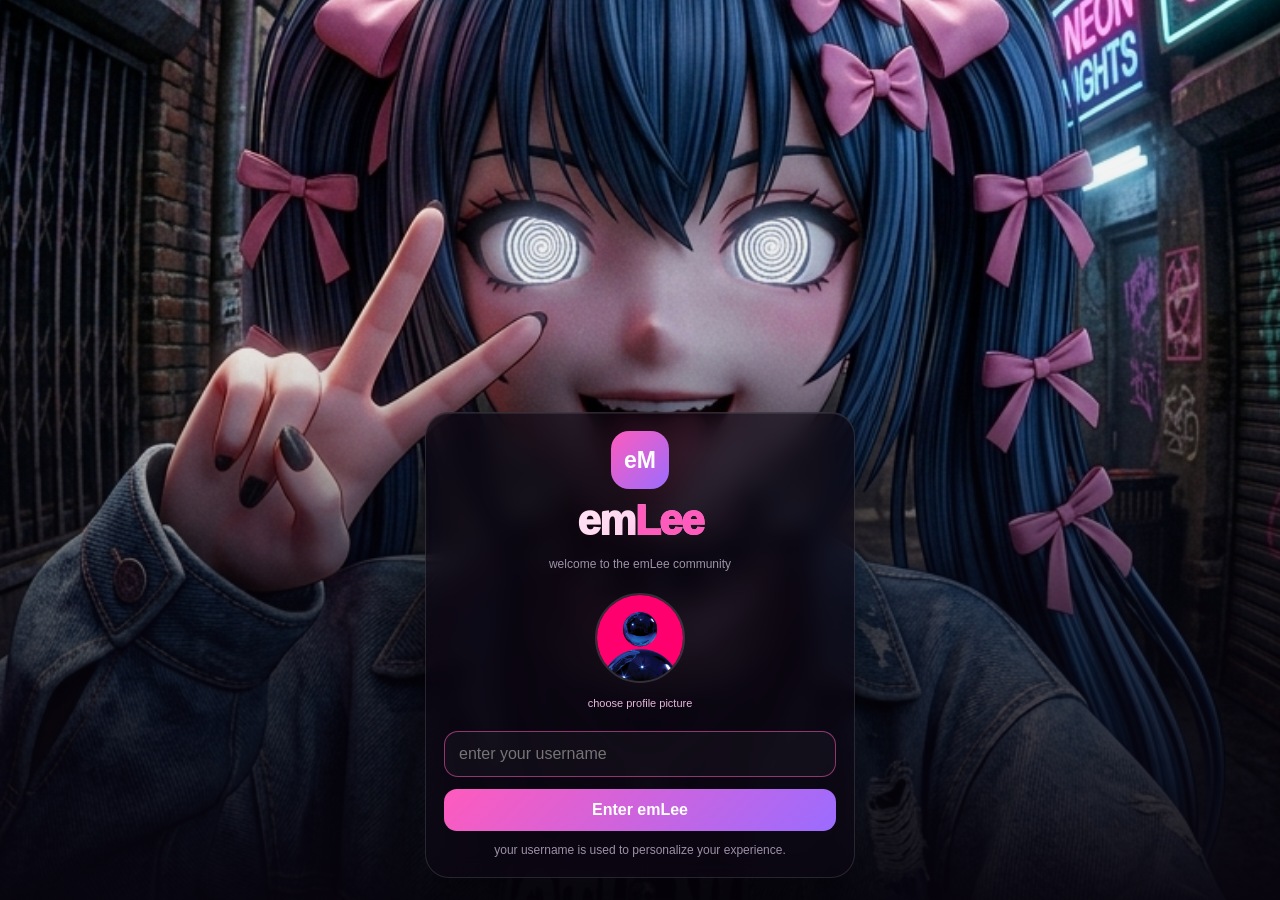
==== commit 43e6eb03: "Add files via upload" ====
--- a/Index.html
+++ b/Index.html
@@ -17,10 +17,12 @@
 button,input{font:inherit}
 button{cursor:pointer}
 a{text-decoration:none;color:inherit}
-#entryScreen{position:fixed;inset:0;z-index:9999;display:flex;align-items:center;justify-content:center;padding:20px;background:linear-gradient(180deg,rgba(11,7,17,.8),#0b0711),url("./emlee-character.PNG") center/cover no-repeat}
-.entry-box{width:min(420px,100%);padding:30px 22px;border:1px solid var(--line);border-radius:28px;background:rgba(15,9,22,.88);backdrop-filter:blur(18px);text-align:center;box-shadow:0 25px 80px #0008}
+#entryScreen{position:fixed;inset:0;z-index:9999;display:flex;align-items:flex-end;justify-content:center;padding:22px;overflow:hidden;background:#09050e}
+#entryScreen::before{content:"";position:absolute;inset:0;background:url("./emlee-character.PNG") center center/cover no-repeat;transform:scale(1.015);filter:saturate(1.12) brightness(1.02);}
+#entryScreen::after{content:"";position:absolute;inset:0;background:linear-gradient(180deg,rgba(5,3,10,.02) 0%,rgba(7,4,13,.08) 38%,rgba(7,4,13,.58) 68%,rgba(7,4,13,.96) 100%);pointer-events:none}
+.entry-box{position:relative;z-index:2;width:min(430px,100%);padding:18px 18px 20px;border:1px solid rgba(255,255,255,.12);border-radius:24px;background:rgba(12,7,18,.68);backdrop-filter:blur(12px);text-align:center;box-shadow:0 25px 80px #0008,inset 0 1px rgba(255,255,255,.08)}
 .entry-logo{width:58px;height:58px;margin:auto;border-radius:18px;display:grid;place-items:center;background:linear-gradient(135deg,var(--pink),var(--purple));font-weight:900;font-size:23px}
-.entry-box h1{font-size:38px;margin:12px 0 4px}.entry-box h1 span,.brand span{color:var(--pink)}
+.entry-box h1{font-size:42px;margin:8px 0 3px;font-weight:950;letter-spacing:-1.5px;background:linear-gradient(135deg,#fff,#ffd5ef 48%,#ff63c2 78%,#9b6cff);-webkit-background-clip:text;background-clip:text;color:transparent}.entry-box h1 span,.brand span{color:var(--pink)}
 .entry-sub,.entry-note{color:var(--muted);font-size:12px}.entry-note{margin-top:12px}
 .entry-pfp-wrap{margin:22px 0}.entry-pfp{width:90px;height:90px;border-radius:50%;object-fit:cover;border:2px solid #ffffff25}
 .pfp-upload{display:block;width:max-content;max-width:100%;margin:10px auto 0;color:#eab7dd;font-size:11px;cursor:pointer}
@@ -32,21 +34,30 @@
 .container{width:min(760px,100%);margin:auto;padding:16px 14px 45px}
 .top-nav{display:flex;align-items:center;justify-content:space-between;padding:8px 2px 15px}
 .brand{font-weight:900;font-size:22px}.nav-actions{display:flex;align-items:center;gap:8px}
-.nav-rank,.nav-profile{border:1px solid var(--line);background:#ffffff07;border-radius:13px;color:#ddd;padding:8px 10px;font-size:11px}
+.nav-rank,.nav-profile{border:1px solid var(--line);background:#ffffff07;border-radius:13px;color:#ddd;padding:8px 10px;font-size:11px}.nav-chat{position:relative;display:flex;align-items:center;gap:6px;border:1px solid var(--line);background:#ffffff07;border-radius:13px;color:#ddd;padding:8px 10px;font-size:11px}.chat-nav-badge{display:none;min-width:16px;height:16px;padding:0 4px;border-radius:999px;background:linear-gradient(135deg,var(--pink),var(--purple));color:#fff;font-size:8px;font-weight:900;align-items:center;justify-content:center;line-height:16px}.chat-nav-badge.show{display:inline-flex}.chat-list-item{width:100%;display:flex;align-items:center;gap:10px;padding:12px;border:1px solid var(--line);border-radius:15px;background:#ffffff05;color:#fff;text-align:left;margin-bottom:8px}.chat-list-item img{width:42px;height:42px;border-radius:13px;object-fit:cover;flex:0 0 auto}.chat-list-item>div{min-width:0;flex:1}.chat-list-item strong{display:block;font-size:12px;white-space:nowrap;overflow:hidden;text-overflow:ellipsis}.chat-list-item small{display:block;color:var(--muted);font-size:9px;margin-top:3px}.chat-badge{flex:0 0 auto;border-radius:999px;padding:5px 7px;background:#ff5bbd18;border:1px solid #ff5bbd35;color:#ff9bda;font-size:8px;font-weight:900}.chat-live-icon{display:grid!important;place-items:center;background:linear-gradient(135deg,#ff5bbd,#9b6cff)!important;color:#fff;font-size:17px;font-weight:900}
 .rank-number{color:var(--pink);margin-left:4px}
 .nav-profile{display:flex;align-items:center;gap:7px}.nav-profile img{width:26px;height:26px;border-radius:50%;object-fit:cover}
-.hero{position:relative;overflow:hidden;padding:40px 22px;margin-bottom:14px;border:1px solid var(--line);border-radius:28px;background:linear-gradient(145deg,#24132d,#120b1c)}
-.hero-glow{position:absolute;width:220px;height:220px;border-radius:50%;background:#ff5bbd20;filter:blur(50px);right:-80px;top:-80px}
-.hero-content{position:relative}.live-pill{display:inline-flex;gap:7px;align-items:center;padding:7px 10px;border-radius:999px;background:#ff4fa315;color:#ff9bda;font-size:10px;font-weight:800;text-transform:lowercase}
+.hero{position:relative;overflow:hidden;min-height:72vh;padding:34px 24px;margin-bottom:14px;border:1px solid rgba(255,255,255,.12);border-radius:30px;background:#0b0711 url("./emlee-character.PNG") center center/cover no-repeat;display:flex;align-items:flex-end;box-shadow:0 25px 80px rgba(0,0,0,.42),inset 0 1px rgba(255,255,255,.06)}
+.hero::after{content:"";position:absolute;inset:0;background:linear-gradient(180deg,rgba(9,5,14,.03) 0%,rgba(9,5,14,.05) 38%,rgba(9,5,14,.28) 58%,rgba(9,5,14,.92) 100%);pointer-events:none}
+.hero::before{content:"";position:absolute;inset:0;background:radial-gradient(circle at 75% 34%,rgba(255,91,189,.13),transparent 30%),linear-gradient(90deg,rgba(10,6,15,.72),rgba(10,6,15,.12) 62%,rgba(10,6,15,.28));pointer-events:none}
+.hero-glow{position:absolute;width:260px;height:260px;border-radius:50%;background:#ff5bbd22;filter:blur(65px);right:8%;top:10%;z-index:1}
+.hero-content{position:relative;z-index:3;max-width:88%;padding:18px 18px 4px;border-radius:22px;background:linear-gradient(180deg,rgba(10,6,15,.08),rgba(10,6,15,.48));backdrop-filter:blur(2px)}.live-pill{display:inline-flex;gap:7px;align-items:center;padding:7px 10px;border-radius:999px;background:#ff4fa320;border:1px solid #ff9bda20;color:#ffb0df;font-size:10px;font-weight:800;text-transform:lowercase}
 .live-dot,.live-status-dot{width:7px;height:7px;border-radius:50%;background:#ff477f;display:inline-block;box-shadow:0 0 10px #ff477f}
-.hero h1{font-size:46px;line-height:1;margin:16px 0 8px}.hero-tagline{color:var(--muted);font-size:13px}.creator-row{display:flex;align-items:center;justify-content:space-between;gap:10px;margin-top:22px}.creator{font-size:11px;color:#d8cfdd}.socials{display:flex;gap:7px}.social{font-size:10px;color:#cbbbd0;padding:7px 9px;border:1px solid var(--line);border-radius:10px}
-.feature-launcher{display:grid;grid-template-columns:repeat(3,1fr);gap:10px;margin:14px 0}
-.feature-tile{min-width:0;padding:0 0 13px;border:1px solid var(--line);border-radius:20px;background:var(--card);overflow:hidden;color:#fff;text-align:left}
-.feature-icon{display:block;width:100%;aspect-ratio:1/1;background:#21172a center/cover no-repeat}.feature-name{display:block;padding:10px 11px 2px;font-size:12px;font-weight:800}.feature-sub{display:block;padding:0 11px;color:var(--muted);font-size:10px}
+.hero h1{font-size:clamp(54px,14vw,82px);line-height:.9;margin:14px 0 9px;font-weight:950;letter-spacing:-3px;background:linear-gradient(135deg,#fff 15%,#ffd8f3 45%,#ff63c2 75%,#9b6cff);-webkit-background-clip:text;background-clip:text;color:transparent;text-shadow:0 12px 35px rgba(255,91,189,.16)}
+.hero-premium{display:block;margin-top:3px;color:#cbb8d4;font-size:9px;font-weight:800;letter-spacing:4px;text-transform:uppercase}.hero-tagline{color:var(--muted);font-size:13px}.creator-row{display:flex;align-items:center;justify-content:space-between;gap:10px;margin-top:22px;position:relative;z-index:3}.creator{font-size:11px;color:#d8cfdd}.socials{display:flex;gap:7px}.social{min-width:34px;height:34px;display:flex;align-items:center;justify-content:center;gap:6px;padding:0 9px;color:#e9dce9;border:1px solid rgba(255,255,255,.11);border-radius:11px;background:rgba(255,255,255,.055);backdrop-filter:blur(10px);transition:.2s}.social:hover{transform:translateY(-2px);border-color:#ff5bbd55;background:#ff5bbd12}.social svg{width:16px;height:16px;fill:currentColor;flex:0 0 auto}.social-handle{font-size:9px;font-weight:800;letter-spacing:.1px}
+.feature-launcher{display:grid;grid-template-columns:repeat(2,minmax(0,1fr));gap:11px;margin:12px 0}
+.feature-tile{min-width:0;padding:0 0 10px;border:1px solid rgba(255,255,255,.105);border-radius:16px;background:linear-gradient(145deg,rgba(29,20,40,.98),rgba(17,11,25,.98));overflow:hidden;color:#fff;text-align:left;box-shadow:0 12px 35px rgba(0,0,0,.22),inset 0 1px rgba(255,255,255,.04);transition:transform .2s,border-color .2s,box-shadow .2s}
+.feature-tile:hover{transform:translateY(-3px);border-color:#ff5bbd45;box-shadow:0 16px 42px rgba(0,0,0,.3),0 0 24px rgba(255,91,189,.07)}
+.feature-icon{display:block;width:100%;aspect-ratio:1.45/1;background:#21172a center/cover no-repeat}.feature-name{display:block;padding:8px 9px 2px;font-size:10px;font-weight:850;white-space:nowrap;overflow:hidden;text-overflow:ellipsis}.feature-sub{display:block;padding:0 9px;color:var(--muted);font-size:8px;white-space:nowrap;overflow:hidden;text-overflow:ellipsis}
 .card{margin:14px 0;padding:17px;border:1px solid var(--line);border-radius:22px;background:var(--card)}
 .section-title{display:flex;align-items:center;justify-content:space-between;gap:10px;margin-bottom:13px}.section-title h2{margin:0;font-size:15px}.section-title span{color:var(--muted);font-size:10px}
 .profile-box{display:grid;grid-template-columns:auto 1fr auto;align-items:center;gap:12px;padding:13px;border-radius:17px;background:#ffffff05}
 .profile-avatar{width:55px;height:55px;border-radius:50%;object-fit:cover}.profile-name{font-size:14px;font-weight:800}.profile-sub{color:var(--muted);font-size:10px;margin-top:3px}.profile-level-row{display:flex;gap:10px;margin-top:7px;color:#d9cbe0;font-size:10px}.profile-stat{text-align:right}.profile-points{font-size:20px;font-weight:900;color:#ff9bda}.profile-stat small{color:var(--muted);font-size:9px}.personal-chat-btn{width:100%;margin-top:11px;padding:11px;border:1px solid #ff5bbd35;border-radius:13px;background:#ff5bbd0d;color:#ff9bda;font-weight:800}
+/* premium unified chat app */
+.chat-app-shell{background:radial-gradient(circle at 85% 8%,rgba(255,91,189,.09),transparent 28%),#08050d}
+.chat-app-head{display:flex;align-items:flex-start;justify-content:space-between;gap:14px;padding:22px 18px;margin-bottom:12px;border:1px solid rgba(255,255,255,.09);border-radius:24px;background:linear-gradient(145deg,rgba(34,19,43,.98),rgba(14,9,21,.98));box-shadow:0 20px 60px rgba(0,0,0,.28)}
+.chat-app-kicker{display:flex;align-items:center;gap:7px;color:#ff9bda;font-size:9px;font-weight:900;letter-spacing:1.5px;text-transform:uppercase}.chat-app-head h2{margin:8px 0 5px;font-size:31px;letter-spacing:-1.2px}.chat-app-head p{margin:0;color:var(--muted);font-size:11px;line-height:1.55;max-width:390px}.chat-online-pill{flex:0 0 auto;padding:7px 9px;border-radius:999px;border:1px solid #ff5bbd25;background:#ff5bbd0c;color:#ff9bda;font-size:8px;font-weight:900}.chat-app-tabs{display:grid;grid-template-columns:repeat(3,1fr);gap:7px;margin-bottom:12px}.chat-tab{padding:10px 7px;border:1px solid var(--line);border-radius:12px;background:#ffffff05;color:#b9aebe;font-size:9px;font-weight:850;text-transform:lowercase}.chat-tab.active,.chat-tab:hover{color:#fff;border-color:#ff5bbd40;background:#ff5bbd12}.chat-list-card{margin:0}.chat-app-tip{margin-top:10px;padding:11px 13px;border:1px solid #ff5bbd16;border-radius:14px;background:#ff5bbd08;color:var(--muted);font-size:9px}.chat-app-tip strong{color:#ffb0df}
+.chat-list-item{position:relative}.chat-list-item:hover{border-color:#ff5bbd35;background:#ff5bbd08;transform:translateY(-1px)}.chat-live-icon{width:42px!important;height:42px!important;border-radius:13px!important;flex:0 0 auto}
 .feature-screen{display:none;position:fixed;inset:0;z-index:5000;background:rgba(8,5,12,.98);overflow:auto}.feature-screen.active{display:block}.feature-screen-inner{width:min(760px,100%);min-height:100%;margin:auto;padding:16px 14px 30px}
 .feature-back,.profile-screen-back{border:1px solid var(--line);background:#ffffff08;color:#fff;width:40px;height:40px;border-radius:13px;font-size:21px;margin-bottom:12px}
 #chatScreen #chatSection,#liveChatScreen .live-room-panel{min-height:calc(100vh - 100px);display:flex;flex-direction:column}
@@ -54,6 +65,7 @@
 .message{max-width:82%;padding:10px 12px;border-radius:15px;margin:7px 0;font-size:12px;line-height:1.45;white-space:pre-wrap}
 .message.user{margin-left:auto;background:linear-gradient(135deg,#ff5bbd30,#9b6cff30);border:1px solid #ff5bbd20}.message.bot{background:#ffffff08;border:1px solid var(--line)}.message.typing{opacity:.6}
 .chat-input-group,.live-input-group{display:flex;gap:8px;margin-top:10px}.chat-input-group input,.live-input-group input{flex:1}.send-btn:disabled{opacity:.5}
+.live-room-top{display:flex;align-items:center;justify-content:space-between;gap:10px}.live-room-sub{color:var(--muted);font-size:9px}.live-refresh{border:1px solid var(--line);background:#ffffff06;color:#cdbed2;border-radius:10px;padding:7px 9px;font-size:8px}.live-room-actions{display:flex;gap:7px;flex-wrap:wrap;margin:10px 0 2px}.live-room-actions span{padding:6px 8px;border-radius:999px;background:#ffffff05;border:1px solid #ffffff09;color:#95879a;font-size:8px}
 .live-status{display:flex;align-items:center;gap:6px;color:#ff779b!important}.live-message{position:relative;padding:10px 8px;font-size:12px;border-bottom:1px solid #ffffff05;line-height:1.5}.live-message.system{color:var(--muted);text-align:center}.live-pfp{width:27px;height:27px;border-radius:50%;object-fit:cover;vertical-align:middle;margin-right:6px}.live-name-btn{border:0;background:none;color:#ff9bda;font-weight:800;padding:0}.live-owner-badge{font-size:8px;background:#ff5bbd22;color:#ff8ccc;border-radius:5px;padding:3px 5px;margin-right:5px}.live-typing{display:none;color:var(--muted);font-size:10px;padding:4px}.live-typing.active{display:block}.typing-dots span{display:inline-block;width:3px;height:3px;background:#aaa;border-radius:50%;margin-left:3px}
 .games-grid{display:grid;grid-template-columns:repeat(2,1fr);gap:10px}.game-btn{padding:18px 10px;border:1px solid var(--line);border-radius:17px;background:#ffffff06;color:#fff;text-align:center}.game-icon{display:block;font-size:25px}.game-name{display:block;margin-top:7px;font-size:12px;font-weight:800}.game-limit{display:block;color:var(--muted);font-size:9px;margin-top:3px}.game-result{min-height:25px;margin-top:12px;text-align:center;color:#ff9bda;font-size:12px}
 .reward-box{display:flex;align-items:center;justify-content:space-between;gap:12px;padding:14px;border-radius:17px;background:#ffffff05}.reward-info strong{display:block;font-size:12px}.reward-info span{display:block;color:var(--muted);font-size:10px;margin-top:4px}.reward-box button{flex:none}.reward-result{font-size:11px}
@@ -91,6 +103,7 @@
 <nav class="top-nav">
   <div class="brand">em<span>Lee</span></div>
   <div class="nav-actions">
+    <button class="nav-chat" onclick="openFeature('chatListScreen')" title="chats">💬 chat <span class="chat-nav-badge" id="chatNavBadge">0</span></button>
     <button class="nav-rank rank-click" onclick="openRankModal()">🏆 rank <span class="rank-number" id="topRank">#—</span></button>
     <button class="nav-profile" onclick="openOwnProfile()" title="your profile">
       <img id="topProfilePfp" src="./pfp.JPG" alt="">
@@ -103,13 +116,18 @@
   <div class="hero-glow"></div>
   <div class="hero-content">
     <span class="live-pill"><i class="live-dot"></i> emlieey live community</span>
+    <span class="hero-premium">premium community space</span>
     <h1>emLee</h1>
     <div class="hero-tagline">chat · games · rewards · community</div>
     <div class="creator-row">
       <div class="creator">created by Lee · liyaasmv</div>
       <div class="socials">
-        <a class="social" href="https://instagram.com/liyaasmv" target="_blank">instagram</a>
-        <a class="social" href="https://youtube.com/@liyaasmv" target="_blank">youtube</a>
+        <a class="social" href="https://instagram.com/liyaasmv" target="_blank" aria-label="Instagram" title="Instagram">
+          <svg viewBox="0 0 24 24" aria-hidden="true"><path d="M7.5 2h9A5.5 5.5 0 0 1 22 7.5v9a5.5 5.5 0 0 1-5.5 5.5h-9A5.5 5.5 0 0 1 2 16.5v-9A5.5 5.5 0 0 1 7.5 2Zm0 2A3.5 3.5 0 0 0 4 7.5v9A3.5 3.5 0 0 0 7.5 20h9a3.5 3.5 0 0 0 3.5-3.5v-9A3.5 3.5 0 0 0 16.5 4h-9Zm9.75 1.5a1.25 1.25 0 1 1 0 2.5 1.25 1.25 0 0 1 0-2.5ZM12 7a5 5 0 1 1 0 10 5 5 0 0 1 0-10Zm0 2a3 3 0 1 0 0 6 3 3 0 0 0 0-6Z"/></svg><span class="social-handle">liyaasmv</span>
+        </a>
+        <a class="social" href="https://youtube.com/@liyaasmv" target="_blank" aria-label="YouTube" title="YouTube">
+          <svg viewBox="0 0 24 24" aria-hidden="true"><path d="M23.5 6.2a3 3 0 0 0-2.1-2.12C19.55 3.5 12 3.5 12 3.5s-7.55 0-9.4.58A3 3 0 0 0 .5 6.2 31.5 31.5 0 0 0 0 12a31.5 31.5 0 0 0 .5 5.8 3 3 0 0 0 2.1 2.12C4.45 20.5 12 20.5 12 20.5s7.55 0 9.4-.58a3 3 0 0 0 2.1-2.12A31.5 31.5 0 0 0 24 12a31.5 31.5 0 0 0-.5-5.8ZM9.6 15.7V8.3l6.2 3.7-6.2 3.7Z"/></svg><span class="social-handle">liyaasmv</span>
+        </a>
       </div>
     </div>
   </div>
@@ -117,19 +135,15 @@
 
 <section class="feature-launcher">
   <button class="feature-tile" onclick="openFeature('chatScreen')">
-    <span class="feature-icon feature-image" style="background-image:url('./chat.jpg')"></span>
+    <span class="feature-icon feature-image" style="background-image:url('./emlee-character.PNG')"></span>
     <span class="feature-name">Chat with emLee</span><span class="feature-sub">talk with emLee</span>
   </button>
 
-  <button class="feature-tile" onclick="openFeature('chatListScreen')">
-    <span class="feature-icon feature-image" style="background-image:url('./msg.jpg')"></span>
-    <span class="feature-name">Chat</span><span class="feature-sub">private messages <span id="chatNotification">(0 new messages)</span></span>
+  <button class="feature-tile" onclick="openFeature('gamesScreen')">
+    <span class="feature-icon feature-image" style="background-image:url('./game.jpg')"></span>
+    <span class="feature-name">Games</span><span class="feature-sub">play &amp; earn</span>
   </button>
 
-  <button class="feature-tile" onclick="openFeature('liveChatScreen')">
-    <span class="feature-icon feature-image" style="background-image:url('./live.jpg')"></span>
-    <span class="feature-name">Live Chat Room</span><span class="feature-sub">community room</span>
-  </button>
 </section>
 
 <section class="card">
@@ -173,20 +187,38 @@
 </section>
 </div></div>
 
-<!-- private chat list -->
-<div class="feature-screen" id="chatListScreen"><div class="feature-screen-inner">
+<!-- unified chat app -->
+<div class="feature-screen" id="chatListScreen"><div class="feature-screen-inner chat-app-shell">
 <button class="feature-back" onclick="closeFeature('chatListScreen')">←</button>
-<section class="card">
-<div class="section-title"><h2>💬 chats</h2><span id="chatListCount">0</span></div>
-<div id="chatList" class="chat-list"><div class="private-empty">no private chats yet...</div></div>
-</section>
+<section class="chat-app-head">
+  <div>
+    <span class="chat-app-kicker"><i class="live-dot"></i> emLee community</span>
+    <h2>chat</h2>
+    <p>talk with emLee, join the live room, or message viewers privately.</p>
+  </div>
+  <span class="chat-online-pill">● online</span>
+</section>
+<div class="chat-app-tabs">
+  <button class="chat-tab active" onclick="showChatHome()">all chats</button>
+  <button class="chat-tab" onclick="openFeature('liveChatScreen')">live room</button>
+  <button class="chat-tab" onclick="openFeature('chatScreen')">emLee</button>
+</div>
+<section class="card chat-list-card">
+  <div class="section-title"><h2>💬 conversations</h2><span id="chatListCount">0</span></div>
+  <div id="chatList" class="chat-list"></div>
+</section>
+<section class="chat-app-tip">✨ <strong>new message?</strong> unread chats will show a number on the chat button.</section>
 </div></div>
 
 <!-- live chat -->
 <div class="feature-screen" id="liveChatScreen"><div class="feature-screen-inner">
 <button class="feature-back" onclick="closeFeature('liveChatScreen')">←</button>
 <section class="card live-room-panel">
-<div class="section-title"><h2>🔴 live chat room</h2><span class="live-status"><i class="live-status-dot"></i> live</span></div>
+<div class="live-room-top">
+  <div><div class="section-title" style="margin-bottom:4px"><h2>🔴 live chat room</h2><span class="live-status"><i class="live-status-dot"></i> live</span></div><div class="live-room-sub">everyone in the emLee community can talk here</div></div>
+  <button class="live-refresh" onclick="loadLiveChat()">↻ refresh</button>
+</div>
+<div class="live-room-actions"><span>💬 community conversation</span><span>⚡ instant messages</span></div>
 <div id="liveMessages"><div class="live-message system">emLee community room is live...</div></div>
 <div class="live-typing" id="liveTyping"><span id="liveTypingName">someone</span> is typing <span class="typing-dots"><span></span><span></span><span></span></span></div>
 <div class="live-input-group"><input class="live-input" id="liveChatInput" maxlength="300" placeholder="say something to the community..." autocomplete="off"><button class="live-send" onclick="sendLiveMessage()">Send</button></div>
@@ -299,7 +331,7 @@
   if(!currentUser){const saved=getSavedUsername();if(!saved)return;currentUser={username:saved}}
   $("chatUser").textContent=currentUser.username;
   $("entryScreen").style.display="none";$("app").style.display="block";document.body.style.overflow="auto";
-  updatePfpUI();loadProfile();loadLeaderboard();loadLiveChat();checkBackendStatus();renderChatList();
+  updatePfpUI();loadProfile();loadLeaderboard();loadLiveChat();checkBackendStatus();renderChatList();startPrivateUnreadPolling();
 }
 function showEntry(){$("entryScreen").style.display="flex";$("app").style.display="none";document.body.style.overflow="hidden";$("usernameInput").focus()}
 function escapeHTML(str){return String(str??"").replace(/[&<>'"]/g,t=>({"&":"&amp;","<":"&lt;",">":"&gt;","'":"&#39;",'"':"&quot;"}[t]))}
@@ -464,23 +496,32 @@
 
 function normalizePrivateMessage(m){return{id:m?.id||("local-"+Date.now()),from:m?.from||m?.username||"",to:m?.to||"",message:m?.message||m?.text||"",createdAt:m?.createdAt||new Date().toISOString()}}
 function registerChat(name){if(!name||name.toLowerCase()===getSavedUsername().toLowerCase())return;if(!knownChats.some(x=>x.toLowerCase()===name.toLowerCase()))knownChats.push(name);localStorage.setItem("emlee_chat_contacts",JSON.stringify(knownChats))}
-function updateUnread(){const total=Object.values(unreadChats).reduce((a,b)=>a+Number(b||0),0);$("chatNotification").textContent="("+total+" new messages)";$("chatListCount").textContent=knownChats.length?knownChats.length:"0";localStorage.setItem("emlee_chat_unread",JSON.stringify(unreadChats))}
+function updateUnread(){const total=Object.values(unreadChats).reduce((a,b)=>a+Number(b||0),0);const badge=$("chatNavBadge");if(badge){badge.textContent=total>99?"99+":String(total);badge.classList.toggle("show",total>0)}$("chatListCount").textContent=knownChats.length+2;localStorage.setItem("emlee_chat_unread",JSON.stringify(unreadChats))}
+function showChatHome(){
+  if($("chatListScreen")?.classList.contains("active")) renderChatList();
+}
 function renderChatList(){
-  updateUnread();const c=$("chatList");if(!knownChats.length){c.innerHTML='<div class="private-empty">no private chats yet... open a viewer profile and start chatting.</div>';return}
-  c.innerHTML="";knownChats.forEach(name=>{const row=document.createElement("button");row.className="chat-list-item";const unread=Number(unreadChats[name]||0);row.innerHTML=`<img src="./pfp.JPG" alt=""><div><strong>${escapeHTML(name)}</strong><small>private conversation</small></div>${unread?`<span class="chat-badge">(${unread} new message${unread===1?"":"s"})</span>`:""}`;row.onclick=()=>openPersonalChat(name);c.appendChild(row)})
-}
+  updateUnread();const c=$("chatList");c.innerHTML="";
+  const live=document.createElement("button");live.className="chat-list-item";live.innerHTML=`<span class="chat-live-icon"><span>●</span></span><div><strong>live chat room</strong><small><span style="color:#ff6b91">●</span> everyone can chat here · live now</small></div><span class="chat-badge" style="background:#ff5bbd10">open</span>`;live.onclick=()=>openFeature("liveChatScreen");c.appendChild(live);
+  const ai=document.createElement("button");ai.className="chat-list-item";ai.innerHTML=`<img src="./emlee-character.PNG" alt=""><div><strong>emLee</strong><small>ai chat · talk privately with emLee</small></div><span class="chat-badge" style="background:#9b6cff10">ai</span>`;ai.onclick=()=>openFeature("chatScreen");c.appendChild(ai);
+  if(!knownChats.length){const empty=document.createElement("div");empty.className="private-empty";empty.textContent="no private chats yet... open a viewer profile and start chatting.";c.appendChild(empty);return}
+  knownChats.forEach(name=>{const row=document.createElement("button");row.className="chat-list-item";const unread=Number(unreadChats[name]||0);row.innerHTML=`<img src="./pfp.JPG" alt=""><div><strong>${escapeHTML(name)}</strong><small>private conversation</small></div>${unread?`<span class="chat-badge">(${unread} new message${unread===1?"":"s"})</span>`:""}`;row.onclick=()=>openPersonalChat(name);c.appendChild(row)})
+}
+let privateUnreadPollTimer=null;
+async function pollPrivateUnread(){const me=getSavedUsername();if(!me||!knownChats.length||activePrivateChatUser)return;for(const name of knownChats.slice(0,12)){try{const d=await apiRequest("/private-chat?from="+encodeURIComponent(me)+"&to="+encodeURIComponent(name),{method:"GET"});const msgs=pickArray(d,["messages","chat","data"]).map(normalizePrivateMessage);const incoming=msgs.filter(m=>String(m.from).toLowerCase()===String(name).toLowerCase());const lastSeen=Number(localStorage.getItem("emlee_seen_"+name.toLowerCase())||0);const fresh=incoming.filter(m=>new Date(m.createdAt).getTime()>lastSeen);if(fresh.length){unreadChats[name]=Math.max(Number(unreadChats[name]||0),fresh.length);const newest=Math.max(...incoming.map(m=>new Date(m.createdAt).getTime()));if(newest>lastSeen&&!$("personalChatScreen")?.classList.contains("active"))localStorage.setItem("emlee_pending_"+name.toLowerCase(),String(newest))}}catch(e){}}updateUnread();if($("chatListScreen")?.classList.contains("active"))renderChatList()}
+function startPrivateUnreadPolling(){clearInterval(privateUnreadPollTimer);privateUnreadPollTimer=setInterval(pollPrivateUnread,4000);setTimeout(pollPrivateUnread,1200)}
 async function loadPersonalChat(){
   if(!activePrivateChatUser||privateChatLoadBusy)return;const me=getSavedUsername();if(!me)return;privateChatLoadBusy=true;
   try{
     const d=await apiRequest("/private-chat?from="+encodeURIComponent(me)+"&to="+encodeURIComponent(activePrivateChatUser),{method:"GET"}),incoming=pickArray(d,["messages","chat","data"]).map(normalizePrivateMessage),map=new Map(privateChatMessages.map(m=>[String(m.id),m]));incoming.forEach(m=>map.set(String(m.id),m));privateChatMessages=Array.from(map.values()).sort((a,b)=>new Date(a.createdAt)-new Date(b.createdAt));renderPrivateChatMessages(privateChatMessages);
-    unreadChats[activePrivateChatUser]=0;updateUnread();
+    unreadChats[activePrivateChatUser]=0;const incomingSeen=privateChatMessages.filter(m=>String(m.from).toLowerCase()===activePrivateChatUser.toLowerCase());if(incomingSeen.length)localStorage.setItem("emlee_seen_"+activePrivateChatUser.toLowerCase(),String(Math.max(...incomingSeen.map(m=>new Date(m.createdAt).getTime()))));updateUnread();
   }catch(e){console.log("Private chat unavailable:",e)}
   finally{privateChatLoadBusy=false}
 }
 function renderPrivateChatMessages(messages){const c=$("personalChatMessages");c.innerHTML="";if(!messages.length){c.innerHTML='<div class="private-empty">start a private conversation...</div>';return}const me=getSavedUsername();messages.forEach(m=>{const e=document.createElement("div");e.className="private-message "+(String(m.from).toLowerCase()===me.toLowerCase()?"me":"them");e.textContent=m.message;c.appendChild(e)});c.scrollTop=c.scrollHeight}
 function openPersonalChat(name){
   const n=String(name||"").trim(),me=getSavedUsername();if(!n||!me)return showEntry();if(n.toLowerCase()===me.toLowerCase())return;
-  registerChat(n);activePrivateChatUser=n;privateChatMessages=[];$("personalChatTitle").textContent="chat with "+n;$("personalChatScreen").classList.add("active");document.body.style.overflow="hidden";renderPrivateChatMessages([]);loadPersonalChat();clearInterval(privateChatTimer);privateChatTimer=setInterval(loadPersonalChat,1500);setTimeout(()=>$("personalChatInput").focus(),50);unreadChats[n]=0;updateUnread()
+  registerChat(n);activePrivateChatUser=n;privateChatMessages=[];$("personalChatTitle").textContent="chat with "+n;$("personalChatScreen").classList.add("active");document.body.style.overflow="hidden";renderPrivateChatMessages([]);loadPersonalChat();clearInterval(privateChatTimer);privateChatTimer=setInterval(loadPersonalChat,1500);setTimeout(()=>$("personalChatInput").focus(),50);unreadChats[n]=0;const incomingNow=privateChatMessages.filter(m=>String(m.from).toLowerCase()===n.toLowerCase());if(incomingNow.length)localStorage.setItem("emlee_seen_"+n.toLowerCase(),String(Math.max(...incomingNow.map(m=>new Date(m.createdAt).getTime()))));updateUnread()
 }
 function closePersonalChat(){$("personalChatScreen").classList.remove("active");activePrivateChatUser="";privateChatMessages=[];clearInterval(privateChatTimer);privateChatTimer=null;document.body.style.overflow="auto";renderChatList()}
 async function sendPersonalChatMessage(){
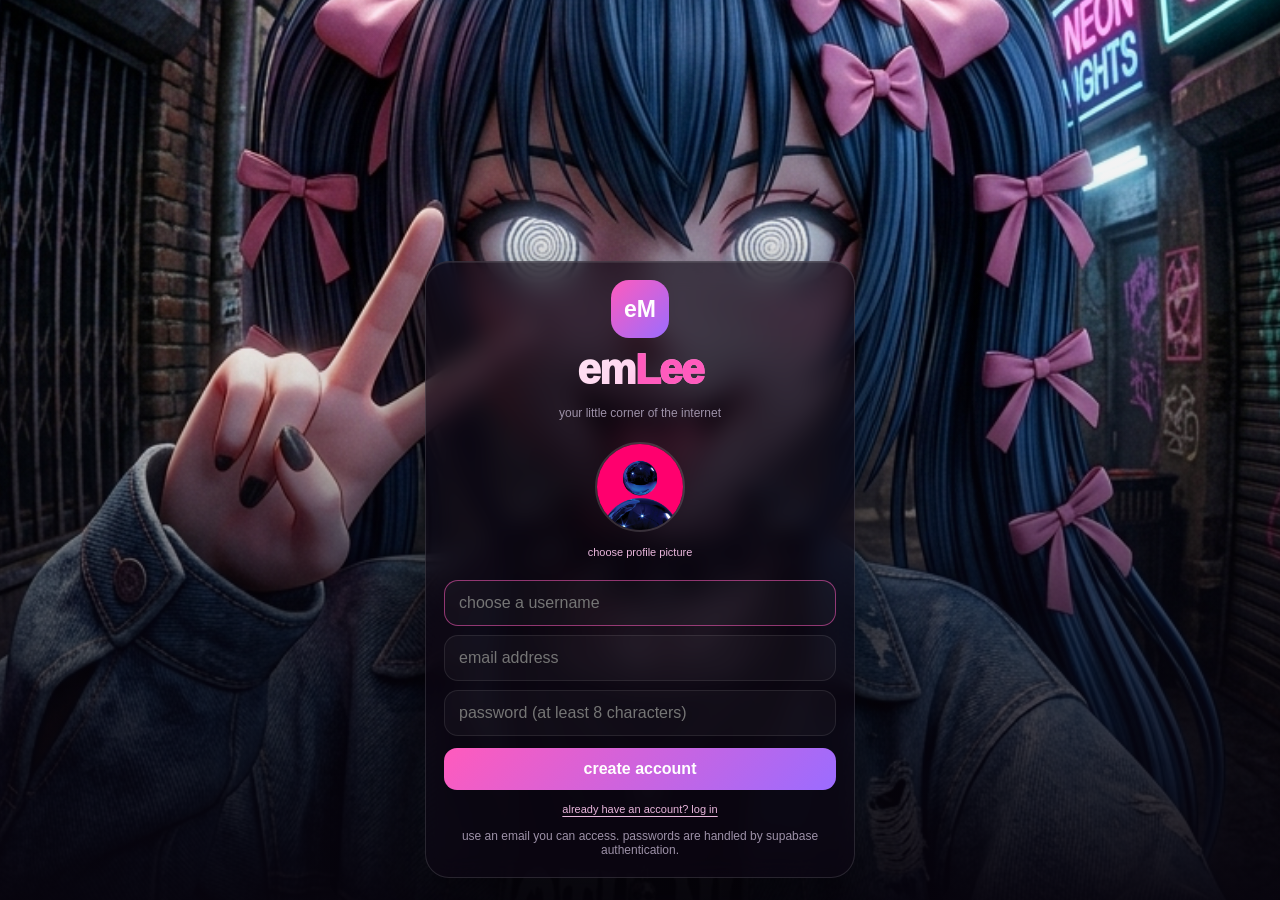
==== commit fafefc95: "Add files via upload" ====
--- a/Index.html
+++ b/Index.html
@@ -52,7 +52,7 @@
 .card{margin:14px 0;padding:17px;border:1px solid var(--line);border-radius:22px;background:var(--card)}
 .section-title{display:flex;align-items:center;justify-content:space-between;gap:10px;margin-bottom:13px}.section-title h2{margin:0;font-size:15px}.section-title span{color:var(--muted);font-size:10px}
 .profile-box{display:grid;grid-template-columns:auto 1fr auto;align-items:center;gap:12px;padding:13px;border-radius:17px;background:#ffffff05}
-.profile-avatar{width:55px;height:55px;border-radius:50%;object-fit:cover}.profile-name{font-size:14px;font-weight:800}.profile-sub{color:var(--muted);font-size:10px;margin-top:3px}.profile-level-row{display:flex;gap:10px;margin-top:7px;color:#d9cbe0;font-size:10px}.profile-stat{text-align:right}.profile-points{font-size:20px;font-weight:900;color:#ff9bda}.profile-stat small{color:var(--muted);font-size:9px}.personal-chat-btn{width:100%;margin-top:11px;padding:11px;border:1px solid #ff5bbd35;border-radius:13px;background:#ff5bbd0d;color:#ff9bda;font-weight:800}
+.profile-box>div{min-width:0}.profile-avatar{width:55px;height:55px;border-radius:50%;object-fit:cover}.profile-name{font-size:14px;font-weight:800}.profile-sub{color:var(--muted);font-size:10px;margin-top:3px}.profile-level-row{display:flex;gap:10px;margin-top:7px;color:#d9cbe0;font-size:10px}.profile-stat{text-align:right}.profile-points{font-size:20px;font-weight:900;color:#ff9bda}.profile-stat small{color:var(--muted);font-size:9px}.personal-chat-btn{width:100%;margin-top:11px;padding:11px;border:1px solid #ff5bbd35;border-radius:13px;background:#ff5bbd0d;color:#ff9bda;font-weight:800}
 /* premium unified chat app */
 .chat-app-shell{background:radial-gradient(circle at 85% 8%,rgba(255,91,189,.09),transparent 28%),#08050d}
 .chat-app-head{display:flex;align-items:flex-start;justify-content:space-between;gap:14px;padding:22px 18px;margin-bottom:12px;border:1px solid rgba(255,255,255,.09);border-radius:24px;background:linear-gradient(145deg,rgba(34,19,43,.98),rgba(14,9,21,.98));box-shadow:0 20px 60px rgba(0,0,0,.28)}
@@ -72,28 +72,169 @@
 .leader-row,.rank-modal-row{display:flex;justify-content:space-between;align-items:center;gap:10px;padding:12px 7px;border-bottom:1px solid #ffffff06}.leader-left,.rank-modal-left{display:flex;align-items:center;gap:10px;min-width:0}.rank-badge,.rank-modal-position{width:30px;text-align:center}.leader-name,.rank-modal-name{font-size:12px;font-weight:700;overflow:hidden;text-overflow:ellipsis;white-space:nowrap}.leader-points,.rank-modal-points{font-size:10px;color:#ff9bda}.rank-click{cursor:pointer}.legal{display:grid;gap:8px}.legal-card{padding:13px;border:1px solid var(--line);border-radius:14px;background:#ffffff04}.legal-card strong,.legal-card span{display:block}.legal-card strong{font-size:11px}.legal-card span{color:var(--muted);font-size:9px;margin-top:4px}footer{text-align:center;color:var(--muted);font-size:10px;padding:20px 0}footer strong{color:#fff}
 .modal{display:none;position:fixed;inset:0;z-index:8000;background:#000b;align-items:center;justify-content:center;padding:16px}.modal-content{width:min(440px,100%);max-height:90vh;overflow:auto;padding:20px;border:1px solid var(--line);border-radius:22px;background:#15101d;box-shadow:0 20px 70px #000}.modal-content h3{margin:0 0 8px}.modal-text{color:#c9bdce;font-size:12px;line-height:1.6}.modal-option{display:block;width:100%;padding:12px;margin:7px 0;border:1px solid var(--line);border-radius:12px;background:#ffffff07;color:#fff;text-align:left}.close-btn{width:100%;margin-top:13px;padding:11px;border:1px solid var(--line);border-radius:12px;background:#ffffff08;color:#fff}
 .viewer-profile-fullscreen{text-align:center}.viewer-profile-pfp{width:95px;height:95px;border-radius:50%;object-fit:cover;border:2px solid #ff5bbd55}.viewer-profile-grid{display:grid;grid-template-columns:repeat(4,1fr);gap:7px;margin:18px 0}.viewer-profile-grid div{padding:10px 4px;border-radius:12px;background:#ffffff06}.viewer-profile-grid strong,.viewer-profile-grid span{display:block}.viewer-profile-grid strong{font-size:13px}.viewer-profile-grid span{font-size:8px;color:var(--muted);margin-top:3px}
-.personal-chat-fullscreen{width:min(760px,100%);min-height:100%;margin:auto;padding:16px 14px 30px;display:flex;flex-direction:column}.personal-chat-title{display:flex;align-items:center;justify-content:space-between}.personal-chat-title h2{font-size:16px}.private-message{max-width:78%;padding:10px 12px;border-radius:14px;margin:7px 0;font-size:12px}.private-message.me{margin-left:auto;background:#ff5bbd28}.private-message.them{background:#ffffff08}.private-empty{text-align:center;color:var(--muted);font-size:11px;padding:25px}
-.profile-edit{display:grid;gap:10px}.profile-edit-avatar{width:76px;height:76px;border-radius:50%;object-fit:cover;margin:auto}.profile-edit label{font-size:10px;color:var(--muted)}
+.personal-chat-fullscreen{width:min(760px,100%);min-height:100%;margin:auto;padding:16px 14px 30px;display:flex;flex-direction:column}.personal-chat-title{display:flex;align-items:center;justify-content:space-between}.personal-chat-title h2{font-size:16px}.private-message{max-width:78%;padding:10px 12px;border-radius:14px;margin:7px 0;font-size:12px}.private-message.me{margin-left:auto;background:#ff5bbd28}.private-message.them{background:#ffffff08}.chat-message-time{display:inline-block;color:var(--muted);font-size:8px;margin-left:6px;white-space:nowrap;opacity:.8}.private-message .chat-message-time{display:block;margin:5px 0 0;text-align:right}.private-empty{text-align:center;color:var(--muted);font-size:11px;padding:25px}
+.profile-edit{display:grid;gap:10px}.profile-edit .entry-input{width:150px;max-width:100%;padding:8px 10px;font-size:11px}.profile-edit-avatar{width:76px;height:76px;border-radius:50%;object-fit:cover;margin:auto}.profile-edit label{font-size:10px;color:var(--muted)}
 .chat-list{display:grid;gap:8px}.chat-list-item{display:flex;align-items:center;gap:10px;padding:12px;border:1px solid var(--line);border-radius:15px;background:#ffffff05;color:#fff;text-align:left}.chat-list-item img{width:40px;height:40px;border-radius:50%;object-fit:cover}.chat-list-item strong{font-size:12px}.chat-list-item small{display:block;color:var(--muted);font-size:9px;margin-top:3px}.chat-badge{margin-left:auto;color:#ff9bda;font-size:10px;font-weight:800}
+
+.profile-save-status{min-height:18px;margin-top:7px;text-align:center;color:#55e6a5;font-size:10px;font-weight:800;opacity:0;transform:translateY(-3px);transition:.2s}.profile-save-status.show{opacity:1;transform:none}
+button,.feature-tile,.social{transition:transform .16s,opacity .16s,border-color .2s,box-shadow .2s}.chat-list-item:active,.game-btn:active,.personal-chat-btn:active,.enter-btn:active,.claim-btn:active,.send-btn:active,.live-send:active,.feature-tile:active{transform:scale(.985);opacity:.92}
+.mood-card{position:relative;overflow:hidden;background:radial-gradient(circle at 90% 10%,rgba(255,91,189,.12),transparent 34%),var(--card)}.mood-label{color:#ff9bda;font-size:9px;font-weight:900;letter-spacing:1.5px;text-transform:uppercase}.mood-text{font-size:19px;font-weight:900;margin-top:7px}.mood-sub{color:var(--muted);font-size:10px;margin-top:4px}.moment-grid{display:grid;grid-template-columns:repeat(2,1fr);gap:8px}.moment{padding:11px;border-radius:14px;background:#ffffff05;border:1px solid #ffffff08}.moment strong{display:block;font-size:10px}.moment span{display:block;color:var(--muted);font-size:9px;margin-top:4px;line-height:1.4}.memory-grid{display:grid;grid-template-columns:repeat(3,1fr);gap:7px}.memory{padding:10px 6px;text-align:center;border-radius:13px;background:#ffffff05}.memory b{display:block;color:#ff9bda;font-size:14px}.memory span{display:block;color:var(--muted);font-size:8px;margin-top:3px}.profile-title{display:inline-flex;margin-top:6px;padding:4px 7px;border-radius:999px;background:#ff5bbd12;border:1px solid #ff5bbd22;color:#ff9bda;font-size:8px;font-weight:900}.mystery-drop{display:flex;align-items:center;justify-content:space-between;gap:10px;padding:12px;border-radius:15px;background:linear-gradient(135deg,#ff5bbd0b,#9b6cff0b);border:1px solid #ff5bbd18}.mystery-drop strong{font-size:11px}.mystery-drop span{display:block;color:var(--muted);font-size:9px;margin-top:3px}.drop-btn{border:1px solid #ff5bbd35;background:#ff5bbd12;color:#ff9bda;border-radius:11px;padding:9px 11px;font-size:9px;font-weight:900}.streak-pill{color:#ff9bda;font-size:9px;font-weight:900}.reaction-row{display:flex;gap:5px;margin-top:6px}.reaction-btn{border:1px solid #ffffff09;background:#ffffff05;color:#cdbed2;border-radius:999px;padding:3px 6px;font-size:9px}
 @media(max-width:520px){.feature-launcher{grid-template-columns:1fr 1fr}.feature-launcher .feature-tile:last-child{grid-column:1/-1}.hero h1{font-size:40px}.creator-row{align-items:flex-start;flex-direction:column}.viewer-profile-grid{grid-template-columns:repeat(2,1fr)}}
+
+/* emLee visual refresh — glass neon layout */
+body{background:radial-gradient(circle at 50% -10%,rgba(155,108,255,.12),transparent 34%),radial-gradient(circle at 90% 20%,rgba(255,91,189,.08),transparent 28%),#07040d}
+.container{width:min(980px,100%);padding:18px 18px 52px}
+.top-nav{padding:6px 0 16px;position:relative;z-index:10}
+.brand{font-size:30px;letter-spacing:-1.5px;background:linear-gradient(135deg,#fff,#ff63c2 60%,#9b6cff);-webkit-background-clip:text;background-clip:text;color:transparent}
+.nav-actions{gap:9px}.nav-chat,.nav-rank,.nav-profile{height:42px;padding:0 13px;border-radius:15px;border-color:#a66cff45;background:rgba(255,255,255,.045);backdrop-filter:blur(16px);box-shadow:inset 0 1px rgba(255,255,255,.07),0 8px 25px rgba(0,0,0,.18);font-size:10px}.nav-chat{color:#fff}.nav-profile img{width:25px;height:25px}
+.hero{min-height:500px;margin-bottom:18px;border-radius:28px;padding:40px 34px 34px;background-position:center;box-shadow:0 30px 90px rgba(0,0,0,.55),inset 0 1px rgba(255,255,255,.09)}
+.hero::after{background:linear-gradient(180deg,rgba(5,3,10,.02) 0%,rgba(7,4,13,.12) 34%,rgba(7,4,13,.36) 55%,rgba(7,4,13,.92) 100%)}
+.hero::before{background:radial-gradient(circle at 76% 35%,rgba(255,91,189,.18),transparent 32%),linear-gradient(90deg,rgba(7,4,13,.76),rgba(7,4,13,.12) 65%,rgba(7,4,13,.28))}
+.hero-content{max-width:58%;padding:22px 20px 5px;background:linear-gradient(180deg,rgba(10,6,15,.04),rgba(10,6,15,.56));backdrop-filter:blur(5px)}
+.hero h1{font-size:clamp(62px,10vw,106px);margin:14px 0 12px}.hero-tagline{font-size:14px}.creator-row{margin-top:26px}
+.feature-launcher{display:grid;grid-template-columns:repeat(3,minmax(0,1fr));gap:14px;margin:18px 0 22px;padding:13px;border:1px solid rgba(255,255,255,.12);border-radius:27px;background:rgba(13,8,23,.58);backdrop-filter:blur(18px);box-shadow:0 22px 70px rgba(0,0,0,.35),inset 0 1px rgba(255,255,255,.07)}
+.feature-tile.glass-feature{position:relative;display:flex;align-items:center;gap:12px;min-height:112px;padding:12px;border-radius:21px;border:1px solid rgba(255,255,255,.14);background:linear-gradient(135deg,rgba(255,255,255,.09),rgba(255,255,255,.025));backdrop-filter:blur(15px);box-shadow:inset 0 1px rgba(255,255,255,.1),0 14px 35px rgba(0,0,0,.22);overflow:hidden}
+.feature-tile.glass-feature::after{content:"";position:absolute;inset:0;background:linear-gradient(120deg,rgba(255,91,189,.12),transparent 45%,rgba(155,108,255,.08));pointer-events:none}
+.feature-tile.glass-feature:hover{transform:translateY(-3px);border-color:#ff5bbd70;box-shadow:0 18px 42px rgba(0,0,0,.32),0 0 28px rgba(255,91,189,.1)}
+.feature-icon{position:relative;z-index:1;width:62px;height:62px;flex:0 0 62px;aspect-ratio:auto;border-radius:18px;border:1px solid rgba(255,255,255,.16);box-shadow:inset 0 1px rgba(255,255,255,.14),0 10px 25px rgba(0,0,0,.25);background-size:cover;background-position:center}.feature-glass-icon{display:grid;place-items:center;background:linear-gradient(135deg,rgba(255,91,189,.35),rgba(155,108,255,.3));font-size:27px;backdrop-filter:blur(8px)}
+.feature-copy{position:relative;z-index:1;min-width:0;flex:1}.feature-name{padding:0;font-size:14px}.feature-sub{padding:5px 0 0;font-size:9px}.feature-arrow{position:relative;z-index:1;font-size:30px;line-height:1;color:#d6b7ff;font-weight:300}.live-feature{border-color:#ff5bbd55!important}.emlee-feature{border-color:#9b6cff55!important}.games-feature{border-color:#687dff55!important}
+.card{background:rgba(18,11,27,.72);border-color:rgba(255,255,255,.1);backdrop-filter:blur(16px);box-shadow:0 18px 50px rgba(0,0,0,.22),inset 0 1px rgba(255,255,255,.05)}
+.chat-app-shell{background:radial-gradient(circle at 85% 8%,rgba(255,91,189,.12),transparent 28%),#08050d}.chat-app-head{background:rgba(18,10,29,.72);backdrop-filter:blur(18px);border-color:rgba(255,255,255,.11)}
+.chat-list-item{background:rgba(255,255,255,.045);border-color:rgba(255,255,255,.1);backdrop-filter:blur(12px)}
+.profile-save-btn{margin-top:12px}.profile-logout-btn{width:100%;margin-top:9px;padding:10px 12px;border:1px solid rgba(255,255,255,.1);border-radius:12px;background:rgba(255,255,255,.04);color:#b9aebe;font-size:10px;font-weight:800}.profile-save-status{min-height:18px;text-align:center;color:#8ff0c1;font-size:10px;font-weight:800;opacity:0;transition:.2s;padding-top:6px}.profile-save-status.show{opacity:1}
+@media(max-width:700px){.container{padding:12px 12px 40px}.hero{min-height:470px;padding:28px 20px 24px}.hero-content{max-width:72%}.feature-launcher{grid-template-columns:repeat(3,minmax(0,1fr));gap:7px;padding:8px;border-radius:21px}.feature-tile.glass-feature{min-height:96px;gap:7px;padding:9px;border-radius:16px}.feature-icon{width:45px;height:45px;flex-basis:45px;border-radius:14px;font-size:21px}.feature-name{font-size:10px}.feature-sub{font-size:7px}.feature-arrow{font-size:23px}.brand{font-size:25px}.nav-chat,.nav-rank,.nav-profile{padding:0 8px;font-size:9px}}
+@media(max-width:430px){.hero{min-height:440px}.hero-content{max-width:100%}.hero h1{font-size:58px}.creator-row{flex-direction:row;align-items:center}.feature-launcher{gap:5px;padding:7px}.feature-tile.glass-feature{min-height:90px;padding:7px}.feature-icon{width:38px;height:38px;flex-basis:38px}.feature-copy{overflow:hidden}.feature-name{font-size:9px}.feature-sub{font-size:6.5px}.feature-arrow{font-size:20px}.nav-rank .rank-number{display:none}.nav-chat{font-size:0}.nav-chat .chat-nav-badge{font-size:8px}.nav-chat::before{content:"💬";font-size:15px}}
+
+.auth-field{margin-top:9px}.auth-switch{margin-top:12px;border:0;background:transparent;color:#e9b6dc;font-size:11px;text-decoration:underline;text-underline-offset:3px}.entry-error{display:none;color:#ff8dbd;font-size:11px;text-align:left;margin-top:8px}.entry-box .entry-input{display:block;margin-top:9px}.entry-box #usernameInput{margin-top:0}
+
+/* integrated live chat layout */
+/* live chat standalone page */
+#liveChatScreen{position:fixed!important;inset:0!important;display:block!important;overflow:hidden!important;background:transparent!important}
+#liveChatScreen .feature-screen-inner{width:100%!important;height:100dvh!important;min-height:100dvh!important;padding:0!important;margin:0!important;display:block!important}
+#liveChatScreen .live-room-panel{height:100dvh!important;min-height:100dvh!important;margin:0!important;padding:0!important;border:0!important;border-radius:0!important;background:radial-gradient(circle at 85% 5%,rgba(255,91,189,.08),transparent 30%),#08050d!important;box-shadow:none!important;backdrop-filter:none!important}
+.live-standalone-head{flex:0 0 auto;display:flex;align-items:center;gap:10px;padding:calc(env(safe-area-inset-top) + 12px) 14px 10px;border-bottom:1px solid rgba(255,255,255,.08);background:rgba(8,5,13,.52);backdrop-filter:blur(16px);z-index:5}
+.live-standalone-title{min-width:0;flex:1}
+.live-standalone-title strong{display:block;font-size:14px}
+.live-standalone-title small{display:block;color:var(--muted);font-size:9px;margin-top:2px}
+.live-standalone-head .live-refresh{margin-left:auto}
+.live-standalone-head .live-status{font-size:9px;white-space:nowrap}
+.live-standalone-messages{height:calc(100dvh - 116px);min-height:0!important;overflow-y:auto!important;overflow-x:hidden!important;padding:12px 12px calc(18px + env(safe-area-inset-bottom))!important;display:flex;flex-direction:column;justify-content:flex-start;scroll-behavior:auto}
+.live-standalone-messages > .live-message.system:first-child{margin-top:auto}
+.live-standalone-bottom{flex:0 0 auto;padding:8px 10px calc(10px + env(safe-area-inset-bottom));border-top:1px solid rgba(255,255,255,.08);background:rgba(8,5,13,.60);backdrop-filter:blur(18px);z-index:5}
+.live-standalone-bottom .reply-preview{margin:0 0 7px}
+.live-standalone-input{display:flex;gap:7px;align-items:center}
+.live-standalone-input .live-input{min-width:0;flex:1}
+.live-bottom-back{position:static!important;width:auto!important;flex:0 0 42px!important;height:42px!important;margin:0!important;padding:0!important;border-radius:12px!important;display:grid!important;place-items:center!important;background:#ffffff08!important;border:1px solid rgba(255,255,255,.12)!important;font-size:0!important}
+.live-bottom-back::before{content:"‹";font-size:27px;line-height:1;color:#fff}
+.live-standalone-input .live-send{height:42px;flex:0 0 auto}
+#liveChatScreen .live-typing{padding:0 4px 6px}
+body[data-page="live"] .live-message{max-width:94%;}
+
+/* live chat final ui adjustments */
+#liveChatScreen{background-image:linear-gradient(rgba(11,7,17,.45),rgba(11,7,17,.58)),url("./wlp.jpeg"),url("/wlp.jpeg") !important;background-size:cover !important;background-position:center !important;background-repeat:no-repeat !important;}
+#liveChatScreen .live-room-panel{background:transparent !important;}
+#liveChatScreen #liveMessages{padding:8px 6px 10px;}
+#liveChatScreen .live-message{width:fit-content;max-width:78%;padding:7px 9px;margin:5px 0;border-radius:12px;}
+#liveChatScreen .live-message-text{font-size:12px;line-height:1.35;word-break:break-word;}
+#liveChatScreen .live-message-actions{display:flex;gap:7px;justify-content:flex-start;align-items:center;margin-top:5px;}
+#liveChatScreen .live-message-actions button{font-size:9px;padding:2px 5px;border:0;background:transparent;color:var(--muted);}
+#liveChatScreen .chat-message-time{display:block;margin:4px 0 0;font-size:8px;}
+#liveChatScreen .live-message-actions + .chat-message-time{margin-top:4px;}
+#liveChatScreen .live-standalone-input{gap:6px;}
+#liveChatScreen .live-input{min-width:0;height:42px;padding:0 11px;}
+#liveChatScreen .live-send{height:42px;padding:0 12px;}
+#liveChatScreen .live-bottom-back{flex:0 0 42px;width:42px;height:42px;}
+/* final live chat layout */
+#liveChatScreen{background-color:#08050d !important;background-image:linear-gradient(rgba(8,5,13,.30),rgba(8,5,13,.46)),url("./wlp.jpeg"),url("/wlp.jpeg") !important;background-size:cover !important;background-position:center !important;background-repeat:no-repeat !important;background-attachment:fixed !important;}
+#liveChatScreen .live-room-panel{background:transparent !important;}
+#liveChatScreen .live-message{width:fit-content;max-width:82%;padding:6px 8px;margin:5px 0;border-radius:11px;background:rgba(255,255,255,.045)!important;border:1px solid rgba(255,255,255,.09)!important;backdrop-filter:blur(12px);box-shadow:0 5px 18px rgba(0,0,0,.12);}
+#liveChatScreen .live-message-mine{background:rgba(255,91,189,.10)!important;}
+#liveChatScreen .live-message-meta{display:flex;align-items:center;gap:7px;min-height:17px;white-space:nowrap;}
+#liveChatScreen .live-message-meta .live-name-btn{font-size:10px;color:#ffb0df;font-weight:800;}
+#liveChatScreen .live-message-meta .chat-message-time{font-size:7.5px;color:rgba(235,220,239,.55);margin:0;}
+#liveChatScreen .live-message-meta .live-message-actions{display:flex;align-items:center;gap:5px;margin:0 0 0 auto;}
+#liveChatScreen .live-message-actions button{font-size:8px;padding:1px 2px;border:0;background:transparent;color:rgba(235,220,239,.62);}
+#liveChatScreen .live-message-text{font-size:11px;line-height:1.3;margin-top:2px;word-break:break-word;}
+#liveChatScreen .live-reply-user{display:block;font-size:8px;color:rgba(230,214,232,.46);font-weight:650;margin-bottom:2px;}
+#liveChatScreen .live-reply-text{display:block;}
+#liveChatScreen .live-owner-badge{font-size:7px;padding:2px 4px;margin:0;}
+#liveChatScreen .live-input{height:38px!important;padding:0 10px!important;border-radius:11px!important;background:rgba(255,255,255,.055)!important;backdrop-filter:blur(12px);}
+</style>
+
+<style id="mobile-first-layout">
+/* mobile-first layout only: keeps all existing content and functionality unchanged */
+.feature-launcher{grid-template-columns:1fr!important;gap:10px!important}
+.feature-launcher .feature-tile{grid-column:auto!important;width:100%;box-sizing:border-box}
+@media (min-width:521px){
+  .feature-launcher{grid-template-columns:repeat(2,minmax(0,1fr))!important}
+}
+@media (min-width:901px){
+  .feature-launcher{grid-template-columns:repeat(3,minmax(0,1fr))!important}
+}
+@media (max-width:520px){
+  .container{padding-left:12px!important;padding-right:12px!important}
+  .hero{width:100%;box-sizing:border-box}
+  .hero-content{max-width:100%!important}
+  .feature-launcher{padding:7px!important}
+  .feature-tile.glass-feature{min-height:90px}
+}
+</style>
+<style>
+/* emLee 4-page split + chat improvements */
+.entry-error{display:none;color:#ff8b9f;font-size:11px;margin-top:8px;line-height:1.45}
+.page-shortcuts{display:flex;gap:7px;flex-wrap:wrap;margin:0 0 12px}
+.page-shortcuts a{padding:8px 10px;border:1px solid #ffffff18;border-radius:11px;background:#ffffff08;color:#f2d8f0;font-size:10px}
+.live-message{max-width:88%;margin:7px 0;padding:10px;border:1px solid #ffffff0c;border-radius:14px;background:#ffffff05;overflow-wrap:anywhere}
+.live-message.live-message-mine{margin-left:auto;margin-right:0;text-align:left;background:linear-gradient(135deg,#ff5bbd24,#9b6cff20);border-color:#ff5bbd2c}
+.live-message:not(.live-message-mine):not(.system){margin-right:auto}
+.live-message-actions{display:flex;gap:7px;margin-top:7px;justify-content:flex-end}
+.live-message-actions button,.private-message-actions button{border:1px solid #ffffff16;border-radius:8px;padding:4px 7px;background:#ffffff08;color:#d8c6df;font-size:9px}
+.live-message-mine .live-message-actions button,.private-message.me .private-message-actions button{border-color:#ff5bbd30}
+.reply-preview{display:none;margin-top:8px;padding:8px 10px;border-left:3px solid var(--pink);border-radius:8px;background:#ff5bbd10;color:#e9d6ec;font-size:10px;line-height:1.4}
+.reply-preview.show{display:flex;justify-content:space-between;gap:8px;align-items:center}
+.reply-preview button{border:0;background:transparent;color:#ff9bda;font-size:12px}
+.live-bottom-back{position:sticky;bottom:8px;z-index:3;width:100%;margin-top:10px;padding:11px;border:1px solid #ffffff20;border-radius:12px;background:rgba(17,10,25,.94);color:#fff;backdrop-filter:blur(12px)}
+body[data-page="emlee"] #app,body[data-page="live"] #app,body[data-page="messages"] #app{display:none!important}
+body[data-page="emlee"] .feature-screen:not(#chatScreen),body[data-page="live"] .feature-screen:not(#liveChatScreen),body[data-page="messages"] .feature-screen:not(#chatListScreen):not(#personalChatScreen){display:none!important}
+body[data-page="emlee"] #chatScreen .feature-back,body[data-page="live"] #liveChatScreen .feature-back,body[data-page="messages"] #chatListScreen .feature-back{display:none}
+@media(max-width:520px){.live-message{max-width:94%}.page-shortcuts a{font-size:9px;padding:7px 8px}}
+/* final live chat layout */
+#liveChatScreen{background-image:linear-gradient(rgba(8,5,13,.34),rgba(8,5,13,.52)),url("./wlp.jpeg") !important;background-size:cover !important;background-position:center !important;background-repeat:no-repeat !important;background-attachment:fixed !important;}
+#liveChatScreen .live-room-panel{background:transparent !important;}
+#liveChatScreen .live-message{width:fit-content;max-width:82%;padding:6px 8px;margin:5px 0;border-radius:11px;background:rgba(255,255,255,.045)!important;border:1px solid rgba(255,255,255,.09)!important;backdrop-filter:blur(12px);box-shadow:0 5px 18px rgba(0,0,0,.12);}
+#liveChatScreen .live-message-mine{background:rgba(255,91,189,.10)!important;}
+#liveChatScreen .live-message-meta{display:flex;align-items:center;gap:7px;min-height:17px;white-space:nowrap;}
+#liveChatScreen .live-message-meta .live-name-btn{font-size:10px;color:#ffb0df;font-weight:800;}
+#liveChatScreen .live-message-meta .chat-message-time{font-size:7.5px;color:rgba(235,220,239,.55);margin:0;}
+#liveChatScreen .live-message-meta .live-message-actions{display:flex;align-items:center;gap:5px;margin:0 0 0 auto;}
+#liveChatScreen .live-message-actions button{font-size:8px;padding:1px 2px;border:0;background:transparent;color:rgba(235,220,239,.62);}
+#liveChatScreen .live-message-text{font-size:11px;line-height:1.3;margin-top:2px;word-break:break-word;}
+#liveChatScreen .live-reply-user{display:block;font-size:8px;color:rgba(230,214,232,.46);font-weight:650;margin-bottom:2px;}
+#liveChatScreen .live-reply-text{display:block;}
+#liveChatScreen .live-owner-badge{font-size:7px;padding:2px 4px;margin:0;}
+#liveChatScreen .live-input{height:38px!important;padding:0 10px!important;border-radius:11px!important;background:rgba(255,255,255,.055)!important;backdrop-filter:blur(12px);}
 </style>
 </head>
-<body>
+<body data-page="home">
 
 <div id="entryScreen">
   <div class="entry-box">
     <div class="entry-logo">eM</div>
     <h1>em<span>Lee</span></h1>
-    <p class="entry-sub">welcome to the emLee community</p>
-    <div class="entry-pfp-wrap">
+    <p class="entry-sub">your little corner of the internet</p>
+    <div class="entry-pfp-wrap" id="signupPfpWrap">
       <img id="entryPfpPreview" class="entry-pfp" src="./pfp.JPG" alt="profile picture">
       <label class="pfp-upload">choose profile picture
         <input id="pfpInput" type="file" accept="image/*" hidden>
       </label>
     </div>
-    <input class="entry-input" id="usernameInput" type="text" maxlength="24" placeholder="enter your username" autocomplete="off">
-    <button class="enter-btn" onclick="enterApp()">Enter emLee</button>
-    <div class="entry-note">your username is used to personalize your experience.</div>
+    <input class="entry-input" id="usernameInput" type="text" maxlength="24" minlength="3" placeholder="choose a username" autocomplete="username">
+    <input class="entry-input auth-field" id="emailInput" type="email" maxlength="254" placeholder="email address" autocomplete="email">
+    <input class="entry-input auth-field" id="passwordInput" type="password" minlength="8" placeholder="password (at least 8 characters)" autocomplete="new-password">
+    <div id="usernameError" class="entry-error" role="alert"></div>
+    <button class="enter-btn" id="authSubmitButton" onclick="submitAuth()">create account</button>
+    <button class="auth-switch" id="authSwitchButton" type="button" onclick="toggleAuthMode()">already have an account? log in</button>
+    <div class="entry-note" id="authNote">use an email you can access. passwords are handled by supabase authentication.</div>
   </div>
 </div>
 
@@ -101,9 +242,9 @@
 <div class="container">
 
 <nav class="top-nav">
-  <div class="brand">em<span>Lee</span></div>
+  <div class="brand" onclick="secretEmLee()">em<span>Lee</span></div>
   <div class="nav-actions">
-    <button class="nav-chat" onclick="openFeature('chatListScreen')" title="chats">💬 chat <span class="chat-nav-badge" id="chatNavBadge">0</span></button>
+    <button class="nav-chat" onclick="location.href='messages.html'" title="chats">💬 chat <span class="chat-nav-badge" id="chatNavBadge">0</span></button>
     <button class="nav-rank rank-click" onclick="openRankModal()">🏆 rank <span class="rank-number" id="topRank">#—</span></button>
     <button class="nav-profile" onclick="openOwnProfile()" title="your profile">
       <img id="topProfilePfp" src="./pfp.JPG" alt="">
@@ -120,10 +261,10 @@
     <h1>emLee</h1>
     <div class="hero-tagline">chat · games · rewards · community</div>
     <div class="creator-row">
-      <div class="creator">created by Lee · liyaasmv</div>
+      <div class="creator">created by Lee</div>
       <div class="socials">
-        <a class="social" href="https://instagram.com/liyaasmv" target="_blank" aria-label="Instagram" title="Instagram">
-          <svg viewBox="0 0 24 24" aria-hidden="true"><path d="M7.5 2h9A5.5 5.5 0 0 1 22 7.5v9a5.5 5.5 0 0 1-5.5 5.5h-9A5.5 5.5 0 0 1 2 16.5v-9A5.5 5.5 0 0 1 7.5 2Zm0 2A3.5 3.5 0 0 0 4 7.5v9A3.5 3.5 0 0 0 7.5 20h9a3.5 3.5 0 0 0 3.5-3.5v-9A3.5 3.5 0 0 0 16.5 4h-9Zm9.75 1.5a1.25 1.25 0 1 1 0 2.5 1.25 1.25 0 0 1 0-2.5ZM12 7a5 5 0 1 1 0 10 5 5 0 0 1 0-10Zm0 2a3 3 0 1 0 0 6 3 3 0 0 0 0-6Z"/></svg><span class="social-handle">liyaasmv</span>
+        <a class="social" href="https://instagram.com/liyasmv" target="_blank" aria-label="Instagram" title="Instagram">
+          <svg viewBox="0 0 24 24" aria-hidden="true"><path d="M7.5 2h9A5.5 5.5 0 0 1 22 7.5v9a5.5 5.5 0 0 1-5.5 5.5h-9A5.5 5.5 0 0 1 2 16.5v-9A5.5 5.5 0 0 1 7.5 2Zm0 2A3.5 3.5 0 0 0 4 7.5v9A3.5 3.5 0 0 0 7.5 20h9a3.5 3.5 0 0 0 3.5-3.5v-9A3.5 3.5 0 0 0 16.5 4h-9Zm9.75 1.5a1.25 1.25 0 1 1 0 2.5 1.25 1.25 0 0 1 0-2.5ZM12 7a5 5 0 1 1 0 10 5 5 0 0 1 0-10Zm0 2a3 3 0 1 0 0 6 3 3 0 0 0 0-6Z"/></svg><span class="social-handle">liyasmv</span>
         </a>
         <a class="social" href="https://youtube.com/@liyaasmv" target="_blank" aria-label="YouTube" title="YouTube">
           <svg viewBox="0 0 24 24" aria-hidden="true"><path d="M23.5 6.2a3 3 0 0 0-2.1-2.12C19.55 3.5 12 3.5 12 3.5s-7.55 0-9.4.58A3 3 0 0 0 .5 6.2 31.5 31.5 0 0 0 0 12a31.5 31.5 0 0 0 .5 5.8 3 3 0 0 0 2.1 2.12C4.45 20.5 12 20.5 12 20.5s7.55 0 9.4-.58a3 3 0 0 0 2.1-2.12A31.5 31.5 0 0 0 24 12a31.5 31.5 0 0 0-.5-5.8ZM9.6 15.7V8.3l6.2 3.7-6.2 3.7Z"/></svg><span class="social-handle">liyaasmv</span>
@@ -134,16 +275,50 @@
 </section>
 
 <section class="feature-launcher">
-  <button class="feature-tile" onclick="openFeature('chatScreen')">
+  <button class="feature-tile glass-feature live-feature" onclick="location.href='live-chat.html'">
+    <span class="feature-icon feature-image" style="background-image:url('./live.jpg'),url('./emlee-character.PNG')"></span>
+    <span class="feature-copy"><span class="feature-name">live chat</span><span class="feature-sub">join the conversation</span></span><span class="feature-arrow">›</span>
+  </button>
+
+  <button class="feature-tile glass-feature emlee-feature" onclick="location.href='emlee.html'">
     <span class="feature-icon feature-image" style="background-image:url('./emlee-character.PNG')"></span>
-    <span class="feature-name">Chat with emLee</span><span class="feature-sub">talk with emLee</span>
+    <span class="feature-copy"><span class="feature-name">emLee chat</span><span class="feature-sub">talk with emLee</span></span><span class="feature-arrow">›</span>
   </button>
 
-  <button class="feature-tile" onclick="openFeature('gamesScreen')">
+  <button class="feature-tile glass-feature games-feature" onclick="openFeature('gamesScreen')">
     <span class="feature-icon feature-image" style="background-image:url('./game.jpg')"></span>
-    <span class="feature-name">Games</span><span class="feature-sub">play &amp; earn</span>
+    <span class="feature-copy"><span class="feature-name">games</span><span class="feature-sub">play &amp; earn points</span></span><span class="feature-arrow">›</span>
   </button>
-
+</section>
+
+<section class="card mood-card">
+  <div class="mood-label">emLee's mood today</div>
+  <div class="mood-text" id="dailyMoodText">🌙 soft & sleepy</div>
+  <div class="mood-sub" id="dailyMoodSub">late night energy, calm chats & tiny chaos</div>
+</section>
+
+<section class="card">
+  <div class="section-title"><h2>🪄 mystery daily drop</h2><span id="streakPill" class="streak-pill">🔥 0 day streak</span></div>
+  <div class="mystery-drop"><div><strong id="dropTitle">today's drop is waiting</strong><span id="dropText">open it once today for a tiny surprise.</span></div><button class="drop-btn" id="dropButton" onclick="claimMysteryDrop()">open</button></div>
+</section>
+
+<section class="card">
+  <div class="section-title"><h2>💫 community moments</h2><span>little emLee things</span></div>
+  <div class="moment-grid">
+    <div class="moment"><strong>💬 live room</strong><span>everyone can drop in and make the room feel alive.</span></div>
+    <div class="moment"><strong>🎮 game nights</strong><span>play, earn points and climb the community ranks.</span></div>
+    <div class="moment"><strong>🌙 late nights</strong><span>quiet chats, random jokes and relaxing stream energy.</span></div>
+    <div class="moment"><strong>✨ your space</strong><span>your profile, title, rank and memories grow with you.</span></div>
+  </div>
+</section>
+
+<section class="card">
+  <div class="section-title"><h2>🧠 emLee memories</h2><span>your journey</span></div>
+  <div class="memory-grid">
+    <div class="memory"><b id="memoryDays">1</b><span>days here</span></div>
+    <div class="memory"><b id="memoryGames">0</b><span>games played</span></div>
+    <div class="memory"><b id="memoryStreak">0</b><span>day streak</span></div>
+  </div>
 </section>
 
 <section class="card">
@@ -152,7 +327,7 @@
     <div class="reward-info"><strong>daily community bonus</strong><span>claim your daily points and keep your streak alive.</span></div>
     <button class="claim-btn" id="claimButton" onclick="claimReward()">Claim</button>
   </div>
-  <div id="rewardResult"></div>
+  <div id="rewardResult"></div><div id="rewardCountdown" style="color:var(--muted);font-size:9px;margin-top:7px"></div>
 </section>
 
 <section class="card">
@@ -173,7 +348,7 @@
   </div>
 </section>
 
-<footer><strong>emLee</strong> · created by Lee (liyaasmv)<br>© <span id="currentYear"></span> emLee · Emlieey Live</footer>
+<footer><strong>emLee</strong> · created by Lee<br>© <span id="currentYear"></span> emLee · liyaasmv Live</footer>
 </div>
 </div>
 
@@ -187,43 +362,49 @@
 </section>
 </div></div>
 
-<!-- unified chat app -->
+<!-- viewer personal messages -->
 <div class="feature-screen" id="chatListScreen"><div class="feature-screen-inner chat-app-shell">
 <button class="feature-back" onclick="closeFeature('chatListScreen')">←</button>
 <section class="chat-app-head">
   <div>
     <span class="chat-app-kicker"><i class="live-dot"></i> emLee community</span>
-    <h2>chat</h2>
-    <p>talk with emLee, join the live room, or message viewers privately.</p>
+    <h2>messages</h2>
+    <p>message people who have joined the emLee community.</p>
   </div>
   <span class="chat-online-pill">● online</span>
 </section>
-<div class="chat-app-tabs">
-  <button class="chat-tab active" onclick="showChatHome()">all chats</button>
-  <button class="chat-tab" onclick="openFeature('liveChatScreen')">live room</button>
-  <button class="chat-tab" onclick="openFeature('chatScreen')">emLee</button>
+<section class="card chat-list-card">
+  <div class="section-title"><h2>viewers</h2><span id="chatListCount">0</span></div>
+  <div id="chatList" class="chat-list"></div>
+</section>
+<section class="chat-app-tip">✨ <strong>private messages</strong> tap a viewer to start chatting.</section>
+</div></div>
+
+<!-- live chat -->
+<div class="feature-screen" id="liveChatScreen">
+  <div class="feature-screen-inner">
+    <section class="live-room-panel">
+      <div class="live-standalone-head">
+        <div class="live-standalone-title">
+          <strong>live chat</strong>
+          <small>everyone in the emLee community can talk here</small>
+        </div>
+        <span class="live-status"><i class="live-status-dot"></i> live</span>
+        <button class="live-refresh" onclick="loadLiveChat()">↻</button>
+      </div>
+      <div id="liveMessages" class="live-standalone-messages"><div class="live-message system">emLee community room is live...</div></div>
+      <div class="live-standalone-bottom">
+        <div class="live-typing" id="liveTyping"><span id="liveTypingName">someone</span> is typing <span class="typing-dots"><span></span><span></span><span></span></span></div>
+        <div id="liveReplyPreview" class="reply-preview"></div>
+        <div class="live-standalone-input">
+          <button class="live-bottom-back" type="button" onclick="closeFeature('liveChatScreen')" aria-label="back to emLee"></button>
+          <input class="live-input" id="liveChatInput" maxlength="300" placeholder="say something to the community..." autocomplete="off">
+          <button class="live-send" onclick="sendLiveMessage()">Send</button>
+        </div>
+      </div>
+    </section>
+  </div>
 </div>
-<section class="card chat-list-card">
-  <div class="section-title"><h2>💬 conversations</h2><span id="chatListCount">0</span></div>
-  <div id="chatList" class="chat-list"></div>
-</section>
-<section class="chat-app-tip">✨ <strong>new message?</strong> unread chats will show a number on the chat button.</section>
-</div></div>
-
-<!-- live chat -->
-<div class="feature-screen" id="liveChatScreen"><div class="feature-screen-inner">
-<button class="feature-back" onclick="closeFeature('liveChatScreen')">←</button>
-<section class="card live-room-panel">
-<div class="live-room-top">
-  <div><div class="section-title" style="margin-bottom:4px"><h2>🔴 live chat room</h2><span class="live-status"><i class="live-status-dot"></i> live</span></div><div class="live-room-sub">everyone in the emLee community can talk here</div></div>
-  <button class="live-refresh" onclick="loadLiveChat()">↻ refresh</button>
-</div>
-<div class="live-room-actions"><span>💬 community conversation</span><span>⚡ instant messages</span></div>
-<div id="liveMessages"><div class="live-message system">emLee community room is live...</div></div>
-<div class="live-typing" id="liveTyping"><span id="liveTypingName">someone</span> is typing <span class="typing-dots"><span></span><span></span><span></span></span></div>
-<div class="live-input-group"><input class="live-input" id="liveChatInput" maxlength="300" placeholder="say something to the community..." autocomplete="off"><button class="live-send" onclick="sendLiveMessage()">Send</button></div>
-</section>
-</div></div>
 
 <!-- games, now opened from profile -->
 <div class="feature-screen" id="gamesScreen"><div class="feature-screen-inner">
@@ -244,17 +425,19 @@
 <div class="feature-screen" id="ownProfileScreen"><div class="feature-screen-inner">
 <button class="feature-back" onclick="closeFeature('ownProfileScreen')">←</button>
 <section class="card">
-<div class="section-title"><h2>👤 your profile</h2><span id="ownProfileRank">rank #—</span></div>
+<div class="section-title"><h2>your profile</h2><span id="ownProfileRank">rank #—</span></div>
 <div class="profile-edit">
 <img id="ownProfileAvatar" class="profile-edit-avatar" src="./pfp.JPG" alt="">
 <input class="entry-input" id="editUsernameInput" maxlength="24" placeholder="username">
 <label>change profile picture</label>
 <input id="editPfpInput" type="file" accept="image/*">
-<button class="enter-btn" onclick="saveOwnProfile()">Save profile</button>
 </div>
+<button class="enter-btn profile-save-btn" id="profileSaveButton" onclick="saveOwnProfile()">Save profile</button>
+<div class="profile-save-status" id="profileSaveStatus" aria-live="polite"></div>
+    <button class="profile-logout-btn" id="profileLogoutButton" type="button" onclick="logoutEmLee()">log out</button>
 <div class="profile-box" style="margin-top:15px">
 <img id="ownStatsPfp" class="profile-avatar" src="./pfp.JPG" alt="">
-<div><div class="profile-name" id="ownStatsName">guest</div><div class="profile-sub">emLee community member</div><div class="profile-level-row"><span id="ownStatsLevel">level 1</span><span id="ownStatsXP">0 xp</span></div></div>
+<div><div class="profile-name" id="ownStatsName">guest</div><div class="profile-sub">emLee community member</div><span class="profile-title" id="ownProfileTitle">newcomer</span><div class="profile-level-row"><span id="ownStatsLevel">level 1</span><span id="ownStatsXP">0 xp</span></div></div>
 <div class="profile-stat"><div class="profile-points" id="ownStatsPoints">0</div><small>points</small></div>
 </div>
 <button class="personal-chat-btn" onclick="openFeature('gamesScreen')">🎮 Games</button>
@@ -268,7 +451,7 @@
 <div class="modal" id="viewerProfileModal"><div class="modal-content viewer-profile-fullscreen">
 <button class="profile-screen-back" onclick="closeViewerProfile()">←</button>
 <img id="viewerProfilePfp" class="viewer-profile-pfp" src="./pfp.JPG" alt="">
-<h3 id="viewerProfileName">viewer</h3>
+<h3 id="viewerProfileName">viewer</h3><div class="profile-title" id="viewerProfileTitle">newcomer</div>
 <div class="viewer-profile-grid">
 <div><strong id="viewerProfileRank">#—</strong><span>rank</span></div><div><strong id="viewerProfileLevel">1</strong><span>level</span></div><div><strong id="viewerProfileXP">0</strong><span>xp</span></div><div><strong id="viewerProfilePoints">0</strong><span>points</span></div>
 </div>
@@ -280,7 +463,7 @@
 <button class="profile-screen-back" onclick="closePersonalChat()">←</button>
 <div class="personal-chat-title"><h2 id="personalChatTitle">personal chat</h2><span id="personalChatStatus" style="color:var(--muted);font-size:10px">online chat</span></div>
 <div id="personalChatMessages"><div class="private-empty">start a private conversation...</div></div>
-<div class="chat-input-group"><input class="chat-input" id="personalChatInput" maxlength="500" placeholder="message..." autocomplete="off"><button class="send-btn" id="personalChatSendButton" onclick="sendPersonalChatMessage()">Send</button></div>
+<div id="privateReplyPreview" class="reply-preview"></div><div class="chat-input-group"><input class="chat-input" id="personalChatInput" maxlength="500" placeholder="message..." autocomplete="off"><button class="send-btn" id="personalChatSendButton" onclick="sendPersonalChatMessage()">Send</button></div>
 </div></div>
 
 <!-- ranks -->
@@ -291,6 +474,8 @@
 </div></div>
 
 <script>
+
+const PAGE_MODE=document.body.dataset.page||"home";
 const WORKER_URL="https://emlieey-ai.liyasmuhammedmv.workers.dev";
 const $=id=>document.getElementById(id);
 let currentUser=null,isSending=false,isLiveSending=false,guessNumber=null;
@@ -307,7 +492,9 @@
   if(activeFeature&&activeFeature!==id)$(activeFeature)?.classList.remove("active");
   s.classList.add("active");activeFeature=id;document.body.style.overflow="hidden";
   const inner=s.querySelector(".feature-screen-inner");if(inner)inner.scrollTop=0;
-  if(id==="chatListScreen")renderChatList();
+  if(id==="chatListScreen"){
+    renderChatList();
+  }
 }
 function closeFeature(id){
   $(id)?.classList.remove("active");
@@ -321,26 +508,85 @@
 });
 
 function getSavedUsername(){return localStorage.getItem("emlee_user")||""}
+function getAccessToken(){return localStorage.getItem("emlee_access_token")||""}
 function normalizeUsername(n){return(n||"").trim().replace(/\s+/g," ").slice(0,24)}
-function enterApp(){
-  const input=$("usernameInput"),username=normalizeUsername(input.value);
-  if(!username){input.focus();input.style.borderColor="#ef4444";setTimeout(()=>input.style.borderColor="",900);return}
-  localStorage.setItem("emlee_user",username);currentUser={username};openApp();
-}
+let authMode="signup";
+function setAuthError(message){const e=$("usernameError");if(e){e.textContent=message||"";e.style.display=message?"block":"none"}}
+function toggleAuthMode(){
+  authMode=authMode==="signup"?"login":"signup";
+  $("usernameInput").style.display=authMode==="signup"?"block":"none";
+  $("signupPfpWrap").style.display=authMode==="signup"?"block":"none";
+  $("passwordInput").autocomplete=authMode==="signup"?"new-password":"current-password";
+  $("authSubmitButton").textContent=authMode==="signup"?"create account":"log in to emLee";
+  $("authSwitchButton").textContent=authMode==="signup"?"already have an account? log in":"new here? create an account";
+  $("authNote").textContent=authMode==="signup"?"use an email you can access. passwords are handled by supabase authentication.":"log in with the email and password you used when signing up.";
+  setAuthError("");
+}
+async function submitAuth(){
+  const username=normalizeUsername($("usernameInput").value),email=$("emailInput").value.trim().toLowerCase(),password=$("passwordInput").value;
+  const button=$("authSubmitButton");
+  setAuthError("");
+  if(!email||!email.includes("@")){setAuthError("please enter a valid email address.");return}
+  if(password.length<8){setAuthError("password must be at least 8 characters.");return}
+  if(authMode==="signup"&&username.length<3){setAuthError("please choose a username with at least 3 characters.");return}
+  button.disabled=true;button.textContent=authMode==="signup"?"creating account…":"logging in…";
+  try{
+    if(authMode==="signup"){
+      const result=await apiRequest("/auth/signup",{method:"POST",body:JSON.stringify({username,email,password,pfp:selectedPfp})});
+      if(result.access_token){localStorage.setItem("emlee_access_token",result.access_token);if(result.refresh_token)localStorage.setItem("emlee_refresh_token",result.refresh_token);localStorage.setItem("emlee_user",result.user.username);currentUser=result.user;openApp();return;}
+      const notice=result.message||"account created. check your email to confirm it, then log in.";
+      authMode="signup";toggleAuthMode();
+      setAuthError(notice);
+    }else{
+      const result=await apiRequest("/auth/login",{method:"POST",body:JSON.stringify({email,password})});
+      if(!result.access_token||!result.user?.username)throw new Error("login response was incomplete");
+      localStorage.setItem("emlee_access_token",result.access_token);if(result.refresh_token)localStorage.setItem("emlee_refresh_token",result.refresh_token);localStorage.setItem("emlee_user",result.user.username);currentUser=result.user;openApp();return;
+    }
+  }catch(err){
+    const msg=String(err?.message||err);
+    setAuthError(msg.includes("username_exists")||msg.toLowerCase().includes("already exists")?"this username already exists. please choose another.":msg.toLowerCase().includes("invalid login credentials")?"email or password is incorrect.":msg.toLowerCase().includes("email not confirmed")?"please confirm your email before logging in.":msg.replaceAll("_"," ").slice(0,180));
+  }finally{button.disabled=false;button.textContent=authMode==="signup"?"create account":"log in to emLee";}
+}
+async function enterApp(){return submitAuth()}
+function logoutEmLee(){localStorage.removeItem("emlee_access_token");localStorage.removeItem("emlee_refresh_token");localStorage.removeItem("emlee_user");currentUser=null;location.reload()}
 function openApp(){
+  if(!getAccessToken()){showEntry();return}
   if(!currentUser){const saved=getSavedUsername();if(!saved)return;currentUser={username:saved}}
   $("chatUser").textContent=currentUser.username;
   $("entryScreen").style.display="none";$("app").style.display="block";document.body.style.overflow="auto";
-  updatePfpUI();loadProfile();loadLeaderboard();loadLiveChat();checkBackendStatus();renderChatList();startPrivateUnreadPolling();
-}
-function showEntry(){$("entryScreen").style.display="flex";$("app").style.display="none";document.body.style.overflow="hidden";$("usernameInput").focus()}
+  updatePfpUI();dailyMood();updateUniqueUI();updateRewardCountdown();setInterval(updateRewardCountdown,1000);loadProfile();loadLeaderboard();loadLiveChat();checkBackendStatus();renderChatList();startPrivateUnreadPolling();if(PAGE_MODE==="emlee")openFeature("chatScreen");else if(PAGE_MODE==="live")openFeature("liveChatScreen");else if(PAGE_MODE==="messages")openFeature("chatListScreen");
+}
+function showEntry(){$("entryScreen").style.display="flex";$("app").style.display="none";document.body.style.overflow="hidden";if(authMode==="login")$("emailInput").focus();else $("usernameInput").focus()}
 function escapeHTML(str){return String(str??"").replace(/[&<>'"]/g,t=>({"&":"&amp;","<":"&lt;",">":"&gt;","'":"&#39;",'"':"&quot;"}[t]))}
 
+async function restoreSession(){
+  const refresh=getRefreshToken();
+  if(!refresh)return false;
+  try{
+    const res=await fetch(WORKER_URL+"/auth/refresh",{method:"POST",headers:{"Content-Type":"application/json"},body:JSON.stringify({refresh_token:refresh})});
+    const raw=await res.text();let data={};try{data=raw?JSON.parse(raw):{}}catch{}
+    if(!res.ok||!data.access_token||!data.user?.username)return false;
+    localStorage.setItem("emlee_access_token",data.access_token);
+    if(data.refresh_token)localStorage.setItem("emlee_refresh_token",data.refresh_token);
+    localStorage.setItem("emlee_user",data.user.username);
+    currentUser=data.user;
+    return true;
+  }catch(e){return false}
+}
+function getRefreshToken(){return localStorage.getItem("emlee_refresh_token")||""}
+
 async function apiRequest(path,options={}){
-  const res=await fetch(WORKER_URL+path,{...options,headers:{"Content-Type":"application/json",...(options.headers||{})}});
+  const token=getAccessToken();
+  const headers={"Content-Type":"application/json",...(options.headers||{})};
+  if(token)headers.Authorization="Bearer "+token;
+  const res=await fetch(WORKER_URL+path,{...options,headers});
   const raw=await res.text();let data={};
   try{data=raw?JSON.parse(raw):{}}catch{data={raw}}
-  if(!res.ok)throw new Error(data.error||data.message||raw||("HTTP "+res.status));
+  if(!res.ok&&res.status===401&&!path.startsWith("/auth/")){
+    const refreshed=await restoreSession();
+    if(refreshed)return apiRequest(path,{...options,headers:{...(options.headers||{}),Authorization:"Bearer "+getAccessToken()}});
+  }
+  if(!res.ok)throw new Error(data.message||data.error||raw||("HTTP "+res.status));
   return data;
 }
 function pickArray(data,keys){for(const k of keys){if(Array.isArray(data?.[k]))return data[k]}return Array.isArray(data)?data:[]}
@@ -394,6 +640,7 @@
 async function saveOwnProfile(){
   const old=getSavedUsername(),name=normalizeUsername($("editUsernameInput").value);
   if(!name)return;
+  const saveButton=$("profileSaveButton");if(saveButton){saveButton.disabled=true;saveButton.textContent="saving..."}
   try{
     if(name!==old){
       localStorage.setItem("emlee_user",name);currentUser={...currentUser,username:name};
@@ -401,8 +648,9 @@
     const payload={username:name,pfp:selectedPfp};
     try{const d=await apiRequest("/profile",{method:"POST",body:JSON.stringify(payload)});if(d.user)currentUser={...currentUser,...d.user}}catch(e){console.log("PFP/profile sync unavailable:",e)}
     $("chatUser").textContent=name;updateOwnProfileUI();await loadProfile();await loadLeaderboard();
-    $("gameResult").textContent="profile updated ✨";
-  }catch(e){console.error(e)}
+    const status=$("profileSaveStatus");if(status){status.textContent="saved ✓";status.classList.add("show");setTimeout(()=>status.classList.remove("show"),2200)}
+    if(saveButton){saveButton.textContent="saved ✓";setTimeout(()=>{saveButton.textContent="Save profile";saveButton.disabled=false},1800)}
+  }catch(e){if(saveButton){saveButton.textContent="Save profile";saveButton.disabled=false}console.error(e)}
 }
 
 async function claimReward(){
@@ -412,6 +660,15 @@
   catch(e){$("rewardResult").textContent=e.message||"reward unavailable right now."}
   finally{$("claimButton").disabled=false}
 }
+
+function dailyMood(){const moods=[["🌙 soft & sleepy","late night energy, calm chats & tiny chaos"],["⚡ slightly chaotic","good vibes, random jokes and no serious business"],["💗 warm & cozy","slow chats, soft energy and comfy community vibes"],["🎀 cute chaos","tiny drama, big laughs and questionable decisions"],["✨ main character","today feels like a little emLee moment"]];const n=Math.floor(new Date().getDate()/1)%moods.length;$("dailyMoodText").textContent=moods[n][0];$("dailyMoodSub").textContent=moods[n][1]}
+function getStreak(){const key="emlee_streak_"+getSavedUsername(),now=new Date();now.setHours(0,0,0,0);let d={count:0,last:""};try{d=JSON.parse(localStorage.getItem(key)||"{}" )||d}catch{}const last=d.last?new Date(d.last):null;if(last){last.setHours(0,0,0,0);const diff=Math.round((now-last)/86400000);if(diff===0)return d.count||0;if(diff===1)d.count=Number(d.count||0)+1;else d.count=1}else d.count=1;d.last=now.toISOString();localStorage.setItem(key,JSON.stringify(d));return d.count}
+function getTitle(streak){const m=new Date().getMonth();const seasonal=m===11||m===0?"❄️ winter soul":m>=5&&m<=7?"☀️ summer soul":m===9?"🎃 october soul":null;if(streak>=30)return"🌙 night legend";if(streak>=14)return"🔥 regular";if(streak>=7)return"✨ familiar face";if(streak>=3)return"💗 returning";return seasonal||"🌱 newcomer"}
+function updateUniqueUI(){const streak=getStreak(),title=getTitle(streak);$("streakPill").textContent="🔥 "+streak+" day streak";$("memoryStreak").textContent=streak;$("ownProfileTitle").textContent=title;$("viewerProfileTitle").textContent=title;const first=localStorage.getItem("emlee_first_seen");if(!first)localStorage.setItem("emlee_first_seen",Date.now());const days=Math.max(1,Math.floor((Date.now()-Number(localStorage.getItem("emlee_first_seen")))/86400000)+1);$("memoryDays").textContent=days;const usage=getGameUsage();$("memoryGames").textContent=Object.values(usage).reduce((a,b)=>a+Number(b||0),0)}
+function updateRewardCountdown(){const n=new Date(),next=new Date(n);next.setHours(24,0,0,0);const ms=next-n,h=Math.floor(ms/3600000),m=Math.floor((ms%3600000)/60000),sec=Math.floor((ms%60000)/1000);const e=$("rewardCountdown");if(e)e.textContent="next daily reward in "+h+"h "+m+"m "+sec+"s"}
+function claimMysteryDrop(){const key="emlee_drop_"+getSavedUsername()+"_"+todayKey();if(localStorage.getItem(key)){$("dropText").textContent="already opened today — come back tomorrow ✨";return}const drops=[["🌸 tiny blessing","+5 points energy"],["🎀 lucky moment","+10 points energy"],["🌙 sleepy badge","you found today's soft drop"],["🔥 chaos token","today you are officially lucky"]];const d=drops[Math.floor(Math.random()*drops.length)];localStorage.setItem(key,JSON.stringify(d));$("dropTitle").textContent=d[0];$("dropText").textContent=d[1];$("dropButton").textContent="opened ✓";$("dropButton").disabled=true}
+function reactToMessage(btn,emoji){if(!btn)return;btn.textContent=emoji+" ✓";btn.disabled=true}
+function secretEmLee(){const k="emlee_secret_found";if(localStorage.getItem(k))return;localStorage.setItem(k,"1");const t=$("dailyMoodText");if(t){t.textContent="🪄 you found a secret";$("dailyMoodSub").textContent="emLee has a tiny hidden side quest for you ✨"}}
 
 function todayKey(){const d=new Date();return d.getFullYear()+"-"+String(d.getMonth()+1).padStart(2,"0")+"-"+String(d.getDate()).padStart(2,"0")}
 function getGameUsage(){try{return JSON.parse(localStorage.getItem("emlee_game_usage_"+getSavedUsername()+"_"+todayKey())||"{}")}catch{return {}}}
@@ -471,70 +728,248 @@
 function showFakeTyping(u){$("liveTypingName").textContent=u||"someone";$("liveTyping").classList.add("active");clearTimeout(fakeTypingTimer);fakeTypingTimer=setTimeout(()=>$("liveTyping").classList.remove("active"),1200)}
 function appendLiveSystem(t){const e=document.createElement("div");e.className="live-message system";e.textContent=t;$("liveMessages").appendChild(e)}
 function scrollLiveBottom(){$("liveMessages").scrollTop=$("liveMessages").scrollHeight}
-function appendLiveMessage(username,message,id="",optimistic=false,pfp=""){
+let liveReplyTarget=null,privateReplyTarget=null;
+function chooseLiveReply(username,message){liveReplyTarget={username};const p=$("liveReplyPreview");p.classList.add("show");p.innerHTML=`<span>replying to <b>${escapeHTML(username)}</b></span><button type="button" onclick="clearLiveReply()">×</button>`;$("liveChatInput").focus()}
+function clearLiveReply(){liveReplyTarget=null;const p=$("liveReplyPreview");p.classList.remove("show");p.textContent=""}
+function choosePrivateReply(from,message){privateReplyTarget={from,message};const p=$("privateReplyPreview");p.classList.add("show");p.innerHTML=`<span>replying to <b>${escapeHTML(from)}</b>: ${escapeHTML(message.slice(0,100))}</span><button type="button" onclick="clearPrivateReply()">×</button>`;$("personalChatInput").focus()}
+function clearPrivateReply(){privateReplyTarget=null;const p=$("privateReplyPreview");p.classList.remove("show");p.textContent=""}
+async function unsendLiveMessage(button){const e=button.closest(".live-message"),id=e?.dataset.messageId,username=getSavedUsername();if(!e||!id||id.startsWith("temp-"))return alert("message is still sending; try again in a moment.");if(!confirm("Unsend this message?"))return;try{await apiRequest("/live-chat?id="+encodeURIComponent(id)+"&username="+encodeURIComponent(username),{method:"DELETE"});e.remove();liveMessageIds.delete(String(id))}catch(err){alert("could not unsend this message yet. Worker update may be needed.")}}
+function appendLiveMessage(username,message,id="",optimistic=false,pfp="",createdAt=""){
   const existing=findExistingLiveMessage({id,username,message});if(existing&&!optimistic)return existing;
-  const e=document.createElement("div"),owner=isOwnerUsername(username);e.className="live-message"+(owner?" owner-message":"");e.dataset.messageId=id;e.dataset.username=username;e.dataset.message=message;e.dataset.optimistic=optimistic;
-  e.innerHTML=`<img class="live-pfp" src="${escapeHTML(pfp||"./pfp.JPG")}" alt=""><button class="live-name-btn">${escapeHTML(username||"guest")}</button>${owner?'<span class="live-owner-badge">OWNER</span>':""} ${escapeHTML(message)}`;
-  e.querySelector(".live-name-btn").onclick=()=>openViewerProfile(username);$("liveMessages").appendChild(e);if(id&&!String(id).startsWith("temp-"))liveMessageIds.add(String(id));return e
+  const e=document.createElement("div"),owner=isOwnerUsername(username),mine=String(username).toLowerCase()===String(getSavedUsername()).toLowerCase();
+  e.className="live-message"+(owner?" owner-message":"")+(mine?" live-message-mine":"");
+  e.dataset.messageId=id;e.dataset.username=username;e.dataset.message=message;e.dataset.optimistic=optimistic;
+  const safePfp=escapeHTML(pfp||"./pfp.JPG"),safeUser=escapeHTML(username||"guest");
+  let body=escapeHTML(message),replyUser="",replyText=body;
+  const lines=String(message||"").split("\n");
+  if(lines.length>1){
+    const first=lines[0].replace(/^↪\s*/,"").trim();
+    if(first){replyUser=first.replace(/:\s*$/,"");replyText=escapeHTML(lines.slice(1).join("\n"));}
+  }
+  const replyMarkup=replyUser?`<span class="live-reply-user">replying to ${escapeHTML(replyUser)}</span><span class="live-reply-text">${replyText}</span>`:body;
+  e.innerHTML=`<div class="live-message-meta"><img class="live-pfp" src="${safePfp}" alt=""><button class="live-name-btn">${safeUser}</button>${owner?'<span class="live-owner-badge">OWNER</span>':""}<span class="chat-message-time">${formatIndianTime(createdAt||new Date().toISOString())}</span><div class="live-message-actions"><button type="button" class="reply-live-btn">reply</button>${mine?'<button type="button" class="unsend-live-btn">unsend</button>':""}</div></div><div class="live-message-text">${replyMarkup}</div>`;
+  e.querySelector(".live-name-btn").onclick=()=>openViewerProfile(username);
+  e.querySelector(".reply-live-btn").onclick=()=>chooseLiveReply(username,message);
+  e.querySelector(".unsend-live-btn")?.addEventListener("click",ev=>unsendLiveMessage(ev.currentTarget));
+  $("liveMessages").appendChild(e);
+  if(id&&!String(id).startsWith("temp-"))liveMessageIds.add(String(id));
+  return e
 }
 async function loadLiveChat(){
   if(liveLoadBusy)return;liveLoadBusy=true;
   try{
     const data=await apiRequest("/live-chat",{method:"GET"}),messages=pickArray(data,["messages","chat","data"]),c=$("liveMessages");
-    if(!liveMessagesLoaded){c.innerHTML="";liveMessageIds=new Set();if(!messages.length)appendLiveSystem("be the first one to say something ✨");else messages.forEach(m=>appendLiveMessage(m.username||"guest",m.message||m.text||"",m.id||getLiveMessageKey(m),false,m.pfp||m.avatar||m.avatarUrl||""));liveMessagesLoaded=true;scrollLiveBottom();return}
-    messages.forEach(m=>{const id=m.id?String(m.id):getLiveMessageKey(m);if(liveMessageIds.has(id)||findExistingLiveMessage(m))return;showFakeTyping(m.username);setTimeout(()=>{appendLiveMessage(m.username||"guest",m.message||m.text||"",id,false,m.pfp||m.avatar||m.avatarUrl||"");scrollLiveBottom()},650);liveMessageIds.add(id)})
-  }catch(e){console.error("Live Chat Error:",e);if(!liveMessagesLoaded)$("liveMessages").innerHTML='<div class="live-message system">live room connection unavailable...</div>'}
+    if(!liveMessagesLoaded){c.innerHTML="";liveMessageIds=new Set();if(!messages.length)appendLiveSystem("be the first one to say something ✨");else [...messages].sort((a,b)=>messageTimeMs(a)-messageTimeMs(b)).forEach(m=>appendLiveMessage(m.username||"guest",m.message||m.text||"",m.id||getLiveMessageKey(m),false,m.pfp||m.avatar||m.avatarUrl||"",m.createdAt||m.created_at||""));liveMessagesLoaded=true;requestAnimationFrame(scrollLiveBottom);return}
+    messages.forEach(m=>{const id=m.id?String(m.id):getLiveMessageKey(m);if(liveMessageIds.has(id)||findExistingLiveMessage(m))return;showFakeTyping(m.username);setTimeout(()=>{appendLiveMessage(m.username||"guest",m.message||m.text||"",id,false,m.pfp||m.avatar||m.avatarUrl||"",m.createdAt||m.created_at||"");scrollLiveBottom()},650);liveMessageIds.add(id)})
+  }catch(e){console.error("Live Chat Error:",e);if(!liveMessagesLoaded){$("liveMessages").innerHTML="";appendLiveSystem("live room connection unavailable");}}
   finally{liveLoadBusy=false}
 }
 async function sendLiveMessage(){
-  if(isLiveSending)return;const input=$("liveChatInput"),message=input.value.trim(),username=getSavedUsername();if(!username)return showEntry();if(!message)return;
-  isLiveSending=true;input.value="";const optimistic=appendLiveMessage(username,message,"temp-"+Date.now(),true,selectedPfp);scrollLiveBottom();
+  if(isLiveSending)return;const input=$("liveChatInput"),typed=input.value.trim(),username=getSavedUsername();if(!username)return showEntry();if(!typed)return;const message=liveReplyTarget?`${liveReplyTarget.username}: ${liveReplyTarget.message.slice(0,100)}\n${typed}`:typed;clearLiveReply();
+  isLiveSending=true;input.value="";const optimistic=appendLiveMessage(username,message,"temp-"+Date.now(),true,selectedPfp,new Date().toISOString());scrollLiveBottom();
   try{const d=await apiRequest("/live-chat",{method:"POST",body:JSON.stringify({username,message,isOwner:isOwnerUsername(username),pfp:selectedPfp})});const m=d.message||d.data||{};optimistic.dataset.messageId=m.id||optimistic.dataset.messageId;optimistic.dataset.optimistic="false";if(m.id)liveMessageIds.add(String(m.id));liveMessagesLoaded=true}
   catch(e){optimistic.remove();appendLiveSystem("message send aayilla... pinne try cheyy")}
   finally{isLiveSending=false}
 }
 
-function normalizePrivateMessage(m){return{id:m?.id||("local-"+Date.now()),from:m?.from||m?.username||"",to:m?.to||"",message:m?.message||m?.text||"",createdAt:m?.createdAt||new Date().toISOString()}}
+function formatIndianTime(value){
+  const d=new Date(value);
+  if(Number.isNaN(d.getTime()))return "";
+  return d.toLocaleTimeString("en-IN",{timeZone:"Asia/Kolkata",hour:"2-digit",minute:"2-digit",hour12:true});
+}
+function messageTimeMs(m){
+  const t=new Date(m?.createdAt||m?.created_at||0).getTime();
+  return Number.isFinite(t)?t:0;
+}
+function normalizePrivateMessage(m){return{id:m?.id||m?.message_id||("local-"+Date.now()),from:m?.from||m?.sender||m?.sender_username||m?.username||"",to:m?.to||m?.receiver||m?.receiver_username||"",message:m?.message||m?.text||"",createdAt:m?.createdAt||m?.created_at||m?.sent_at||new Date().toISOString()}}
 function registerChat(name){if(!name||name.toLowerCase()===getSavedUsername().toLowerCase())return;if(!knownChats.some(x=>x.toLowerCase()===name.toLowerCase()))knownChats.push(name);localStorage.setItem("emlee_chat_contacts",JSON.stringify(knownChats))}
 function updateUnread(){const total=Object.values(unreadChats).reduce((a,b)=>a+Number(b||0),0);const badge=$("chatNavBadge");if(badge){badge.textContent=total>99?"99+":String(total);badge.classList.toggle("show",total>0)}$("chatListCount").textContent=knownChats.length+2;localStorage.setItem("emlee_chat_unread",JSON.stringify(unreadChats))}
-function showChatHome(){
-  if($("chatListScreen")?.classList.contains("active")) renderChatList();
-}
+async function showChatHome(){
+  if($("chatListScreen")?.classList.contains("active")){
+    if(!leaderboardCache.length)await loadLeaderboard();
+    renderChatList();
+  }
+}
+async function fetchPrivateConversation(me,other){
+  const base="/private-chat?";
+  const requests=[
+    apiRequest(base+"from="+encodeURIComponent(me)+"&to="+encodeURIComponent(other),{method:"GET"}),
+    apiRequest(base+"from="+encodeURIComponent(other)+"&to="+encodeURIComponent(me),{method:"GET"})
+  ];
+  const results=await Promise.allSettled(requests);
+  const merged=new Map();
+  results.forEach(result=>{
+    if(result.status!=="fulfilled")return;
+    pickArray(result.value,["messages","chat","data"]).forEach(raw=>{
+      const m=normalizePrivateMessage(raw);
+      const key=String(m.id||[m.from,m.to,m.createdAt,m.message].join("|"));
+      if(!merged.has(key))merged.set(key,m);
+    });
+  });
+  return Array.from(merged.values()).filter(m=>{
+    const from=String(m.from||"").toLowerCase(),to=String(m.to||"").toLowerCase();
+    const a=String(me||"").toLowerCase(),b=String(other||"").toLowerCase();
+    return (!from&&!to)||((from===a&&to===b)||(from===b&&to===a));
+  }).sort((a,b)=>new Date(a.createdAt)-new Date(b.createdAt));
+}
+function mergePrivateMessages(existing,incoming){
+  const merged=[...existing];
+  incoming.forEach(m=>{
+    const exact=merged.findIndex(x=>String(x.id)===String(m.id));
+    if(exact>=0){merged[exact]=m;return}
+    const temp=merged.findIndex(x=>String(x.id).startsWith("temp-")&&String(x.from).toLowerCase()===String(m.from).toLowerCase()&&String(x.to).toLowerCase()===String(m.to).toLowerCase()&&String(x.message)===String(m.message)&&Math.abs(messageTimeMs(x)-messageTimeMs(m))<30000);
+    if(temp>=0){merged[temp]=m;return}
+    merged.push(m);
+  });
+  return merged.sort((a,b)=>messageTimeMs(a)-messageTimeMs(b));
+}
+function paintChatProfiles(c,profiles,latestByUser){
+  profiles.forEach(profile=>{
+    const latest=latestByUser[String(profile.username||"").toLowerCase()];
+    profile.lastMessageAt=Math.max(Number(profile.lastMessageAt||0),messageTimeMs(latest));
+  });
+  profiles.sort((a,b)=>Number(b.lastMessageAt||0)-Number(a.lastMessageAt||0)||Number(b.points)-Number(a.points)||a.username.localeCompare(b.username));
+  const existingLive=c.querySelector('.chat-list-item');
+  c.querySelectorAll('.viewer-message-row').forEach(n=>n.remove());
+  $("chatListCount").textContent=profiles.length+1;
+  if(!profiles.length){
+    const empty=document.createElement("div");empty.className="private-empty viewer-empty";empty.textContent="no viewers yet...";c.appendChild(empty);return;
+  }
+  c.querySelector('.viewer-empty')?.remove();
+  profiles.forEach(profile=>{
+    const name=profile.username,pfp=profile.pfp||"./pfp.JPG",unread=Number(unreadChats[name]||0);
+    const row=document.createElement("button");row.className="chat-list-item viewer-message-row";
+    row.innerHTML=`<img src="${escapeHTML(pfp)}" alt="" onerror="this.onerror=null;this.src='./pfp.JPG'"><div><strong>${escapeHTML(name)}</strong><small>tap to message · view profile</small></div>${unread?`<span class="chat-badge">${unread>99?"99+":unread}</span>`:""}`;
+    row.onclick=()=>openPersonalChat(name);
+    c.appendChild(row);
+  });
+}
+
+async function refreshChatListData(profiles,latestByUser,c){
+  const me=getSavedUsername();
+  try{
+    if(!leaderboardCache.length){
+      const d=await apiRequest("/leaderboard",{method:"GET"});
+      const list=pickArray(d,["leaderboard","users","data","ranks"]);
+      leaderboardCache=list.map((p,i)=>({...p,username:p.username||p.name||"unknown",points:Number(p.points||p.score||0),rank:p.rank||p.position||i+1}));
+      leaderboardCache.forEach(add=>mergeChatProfile(profiles,add,me));
+      paintChatProfiles(c,profiles,latestByUser);
+    }
+  }catch(e){}
+
+  try{
+    const d=await apiRequest("/live-chat",{method:"GET"});
+    pickArray(d,["messages","chat","data"]).forEach(m=>mergeChatProfile(profiles,{username:m.username||m.name,pfp:m.pfp||m.avatar||m.avatarUrl||m.photoURL},me));
+    paintChatProfiles(c,profiles,latestByUser);
+  }catch(e){}
+
+  const names=[...new Set(profiles.map(p=>String(p.username||"").trim()).filter(Boolean))];
+  await Promise.all(names.map(async name=>{
+    try{
+      // fetch both directions so incoming and outgoing messages are represented
+      const msgs=await fetchPrivateConversation(me,name);
+      const latest=msgs.reduce((best,m)=>messageTimeMs(m)>messageTimeMs(best)?m:best,null);
+      if(latest)latestByUser[name.toLowerCase()]=latest;
+    }catch(e){}
+  }));
+  paintChatProfiles(c,profiles,latestByUser);
+}
+
+function mergeChatProfile(profiles,p,me){
+  const name=String(p?.username||p?.name||p?.from||"").trim();
+  if(!name||name.toLowerCase()===String(me||"").toLowerCase())return;
+  const key=name.toLowerCase(),existing=profiles.find(x=>String(x.username).toLowerCase()===key);
+  if(existing){
+    const pfp=p?.pfp||p?.avatar||p?.avatarUrl||p?.photoURL;
+    if(existing.pfp==="./pfp.JPG"&&pfp)existing.pfp=pfp;
+    existing.points=Math.max(Number(existing.points||0),Number(p?.points||p?.score||0));
+    return;
+  }
+  profiles.push({username:name,pfp:p?.pfp||p?.avatar||p?.avatarUrl||p?.photoURL||"./pfp.JPG",points:Number(p?.points||p?.score||0),rank:p?.rank||p?.position||0,lastMessageAt:messageTimeMs(p)});
+}
+
+let privateUnreadPollTimer=null;
 function renderChatList(){
-  updateUnread();const c=$("chatList");c.innerHTML="";
-  const live=document.createElement("button");live.className="chat-list-item";live.innerHTML=`<span class="chat-live-icon"><span>●</span></span><div><strong>live chat room</strong><small><span style="color:#ff6b91">●</span> everyone can chat here · live now</small></div><span class="chat-badge" style="background:#ff5bbd10">open</span>`;live.onclick=()=>openFeature("liveChatScreen");c.appendChild(live);
-  const ai=document.createElement("button");ai.className="chat-list-item";ai.innerHTML=`<img src="./emlee-character.PNG" alt=""><div><strong>emLee</strong><small>ai chat · talk privately with emLee</small></div><span class="chat-badge" style="background:#9b6cff10">ai</span>`;ai.onclick=()=>openFeature("chatScreen");c.appendChild(ai);
-  if(!knownChats.length){const empty=document.createElement("div");empty.className="private-empty";empty.textContent="no private chats yet... open a viewer profile and start chatting.";c.appendChild(empty);return}
-  knownChats.forEach(name=>{const row=document.createElement("button");row.className="chat-list-item";const unread=Number(unreadChats[name]||0);row.innerHTML=`<img src="./pfp.JPG" alt=""><div><strong>${escapeHTML(name)}</strong><small>private conversation</small></div>${unread?`<span class="chat-badge">(${unread} new message${unread===1?"":"s"})</span>`:""}`;row.onclick=()=>openPersonalChat(name);c.appendChild(row)})
-}
-let privateUnreadPollTimer=null;
+  updateUnread();
+  const c=$("chatList");
+  c.innerHTML="";
+  const live=document.createElement("button");
+  live.className="chat-list-item";
+  live.innerHTML=`<img class="chat-live-icon" src="./live.jpg" alt="" onerror="this.onerror=null;this.src='./emlee-character.PNG'"><div><strong>live chat room</strong><small><span class="live-status-dot"></span> everyone can chat here · live now</small></div><span class="chat-badge">open</span>`;
+  live.onclick=()=>openFeature("liveChatScreen");
+  c.appendChild(live);
+
+  const me=String(getSavedUsername()||"").trim().toLowerCase();
+  const profiles=[];
+  const latestByUser={};
+  const addProfile=(p)=>{
+    const name=String(p?.username||p?.name||p?.from||"").trim();
+    if(!name||name.toLowerCase()===me)return;
+    const key=name.toLowerCase();
+    const existing=profiles.find(x=>String(x.username).toLowerCase()===key);
+    const merged={username:name,pfp:p?.pfp||p?.avatar||p?.avatarUrl||p?.photoURL||"./pfp.JPG",points:Number(p?.points||p?.score||0),rank:p?.rank||p?.position||0,lastMessageAt:messageTimeMs(p)};
+    if(existing){
+      if(existing.pfp==="./pfp.JPG"&&merged.pfp!=="./pfp.JPG")existing.pfp=merged.pfp;
+      existing.points=Math.max(Number(existing.points||0),Number(merged.points||0));
+      existing.lastMessageAt=Math.max(Number(existing.lastMessageAt||0),Number(merged.lastMessageAt||0));
+      return;
+    }
+    profiles.push(merged);
+  };
+
+  // render locally known viewers immediately; network data is merged in the background
+  knownChats.forEach(name=>addProfile({username:name}));
+  (leaderboardCache||[]).forEach(addProfile);
+  paintChatProfiles(c,profiles,latestByUser);
+
+  // background refresh: never block the first paint
+  refreshChatListData(profiles,latestByUser,c).catch(e=>console.log("Chat list refresh unavailable:",e));
+}
+
 async function pollPrivateUnread(){const me=getSavedUsername();if(!me||!knownChats.length||activePrivateChatUser)return;for(const name of knownChats.slice(0,12)){try{const d=await apiRequest("/private-chat?from="+encodeURIComponent(me)+"&to="+encodeURIComponent(name),{method:"GET"});const msgs=pickArray(d,["messages","chat","data"]).map(normalizePrivateMessage);const incoming=msgs.filter(m=>String(m.from).toLowerCase()===String(name).toLowerCase());const lastSeen=Number(localStorage.getItem("emlee_seen_"+name.toLowerCase())||0);const fresh=incoming.filter(m=>new Date(m.createdAt).getTime()>lastSeen);if(fresh.length){unreadChats[name]=Math.max(Number(unreadChats[name]||0),fresh.length);const newest=Math.max(...incoming.map(m=>new Date(m.createdAt).getTime()));if(newest>lastSeen&&!$("personalChatScreen")?.classList.contains("active"))localStorage.setItem("emlee_pending_"+name.toLowerCase(),String(newest))}}catch(e){}}updateUnread();if($("chatListScreen")?.classList.contains("active"))renderChatList()}
 function startPrivateUnreadPolling(){clearInterval(privateUnreadPollTimer);privateUnreadPollTimer=setInterval(pollPrivateUnread,4000);setTimeout(pollPrivateUnread,1200)}
 async function loadPersonalChat(){
-  if(!activePrivateChatUser||privateChatLoadBusy)return;const me=getSavedUsername();if(!me)return;privateChatLoadBusy=true;
+  if(!activePrivateChatUser||privateChatLoadBusy)return;
+  const me=getSavedUsername();if(!me)return;privateChatLoadBusy=true;
   try{
-    const d=await apiRequest("/private-chat?from="+encodeURIComponent(me)+"&to="+encodeURIComponent(activePrivateChatUser),{method:"GET"}),incoming=pickArray(d,["messages","chat","data"]).map(normalizePrivateMessage),map=new Map(privateChatMessages.map(m=>[String(m.id),m]));incoming.forEach(m=>map.set(String(m.id),m));privateChatMessages=Array.from(map.values()).sort((a,b)=>new Date(a.createdAt)-new Date(b.createdAt));renderPrivateChatMessages(privateChatMessages);
-    unreadChats[activePrivateChatUser]=0;const incomingSeen=privateChatMessages.filter(m=>String(m.from).toLowerCase()===activePrivateChatUser.toLowerCase());if(incomingSeen.length)localStorage.setItem("emlee_seen_"+activePrivateChatUser.toLowerCase(),String(Math.max(...incomingSeen.map(m=>new Date(m.createdAt).getTime()))));updateUnread();
+    const incoming=await fetchPrivateConversation(me,activePrivateChatUser);
+    privateChatMessages=mergePrivateMessages(privateChatMessages,incoming);
+    renderPrivateChatMessages(privateChatMessages);
+    unreadChats[activePrivateChatUser]=0;
+    const incomingSeen=privateChatMessages.filter(m=>String(m.from).toLowerCase()===activePrivateChatUser.toLowerCase());
+    if(incomingSeen.length)localStorage.setItem("emlee_seen_"+activePrivateChatUser.toLowerCase(),String(Math.max(...incomingSeen.map(m=>new Date(m.createdAt).getTime()))));
+    updateUnread();
   }catch(e){console.log("Private chat unavailable:",e)}
   finally{privateChatLoadBusy=false}
 }
-function renderPrivateChatMessages(messages){const c=$("personalChatMessages");c.innerHTML="";if(!messages.length){c.innerHTML='<div class="private-empty">start a private conversation...</div>';return}const me=getSavedUsername();messages.forEach(m=>{const e=document.createElement("div");e.className="private-message "+(String(m.from).toLowerCase()===me.toLowerCase()?"me":"them");e.textContent=m.message;c.appendChild(e)});c.scrollTop=c.scrollHeight}
+async function unsendPrivateMessage(id){if(!id||String(id).startsWith("temp-"))return;if(!confirm("Unsend this message?"))return;try{await apiRequest("/private-chat?id="+encodeURIComponent(id)+"&from="+encodeURIComponent(getSavedUsername()),{method:"DELETE"});privateChatMessages=privateChatMessages.filter(m=>String(m.id)!==String(id));renderPrivateChatMessages(privateChatMessages)}catch(err){alert("could not unsend this message yet. Worker update may be needed.")}}
+function renderPrivateChatMessages(messages){const c=$("personalChatMessages");c.innerHTML="";if(!messages.length){c.innerHTML='<div class="private-empty">start a private conversation...</div>';return}const me=getSavedUsername();messages.forEach(m=>{const mine=String(m.from).toLowerCase()===me.toLowerCase(),e=document.createElement("div");e.className="private-message "+(mine?"me":"them");e.innerHTML=`<div>${escapeHTML(m.message)}</div><small class="chat-message-time">${formatIndianTime(m.createdAt)}</small><div class="private-message-actions"><button type="button" class="private-reply-btn">reply</button>${mine?'<button type="button" class="private-unsend-btn">unsend</button>':""}</div>`;e.querySelector(".private-reply-btn").onclick=()=>choosePrivateReply(m.from,m.message);e.querySelector(".private-unsend-btn")?.addEventListener("click",()=>unsendPrivateMessage(m.id));c.appendChild(e)});c.scrollTop=c.scrollHeight}
 function openPersonalChat(name){
   const n=String(name||"").trim(),me=getSavedUsername();if(!n||!me)return showEntry();if(n.toLowerCase()===me.toLowerCase())return;
   registerChat(n);activePrivateChatUser=n;privateChatMessages=[];$("personalChatTitle").textContent="chat with "+n;$("personalChatScreen").classList.add("active");document.body.style.overflow="hidden";renderPrivateChatMessages([]);loadPersonalChat();clearInterval(privateChatTimer);privateChatTimer=setInterval(loadPersonalChat,1500);setTimeout(()=>$("personalChatInput").focus(),50);unreadChats[n]=0;const incomingNow=privateChatMessages.filter(m=>String(m.from).toLowerCase()===n.toLowerCase());if(incomingNow.length)localStorage.setItem("emlee_seen_"+n.toLowerCase(),String(Math.max(...incomingNow.map(m=>new Date(m.createdAt).getTime()))));updateUnread()
 }
 function closePersonalChat(){$("personalChatScreen").classList.remove("active");activePrivateChatUser="";privateChatMessages=[];clearInterval(privateChatTimer);privateChatTimer=null;document.body.style.overflow="auto";renderChatList()}
 async function sendPersonalChatMessage(){
-  const input=$("personalChatInput"),button=$("personalChatSendButton"),message=input.value.trim(),from=getSavedUsername(),to=activePrivateChatUser;if(!message||!from||!to)return;
+  const input=$("personalChatInput"),button=$("personalChatSendButton"),typed=input.value.trim(),from=getSavedUsername(),to=activePrivateChatUser;if(!typed||!from||!to)return;const message=privateReplyTarget?`↪ ${privateReplyTarget.from}: ${privateReplyTarget.message.slice(0,100)}\n${typed}`:typed;clearPrivateReply();
   input.value="";registerChat(to);const optimistic=normalizePrivateMessage({id:"temp-"+Date.now(),from,to,message});privateChatMessages.push(optimistic);renderPrivateChatMessages(privateChatMessages);button.disabled=true;
-  try{const d=await apiRequest("/private-chat",{method:"POST",body:JSON.stringify({from,to,message})}),sent=d.message?normalizePrivateMessage(d.message):null;if(sent){privateChatMessages=privateChatMessages.map(m=>String(m.id)===String(optimistic.id)?sent:m);renderPrivateChatMessages(privateChatMessages)}}
-  catch(e){privateChatMessages=privateChatMessages.filter(m=>String(m.id)!==String(optimistic.id));renderPrivateChatMessages(privateChatMessages)}
+  try{
+    const d=await apiRequest("/private-chat",{method:"POST",body:JSON.stringify({from,to,message})});
+    const sent=d?.message?normalizePrivateMessage(d.message):null;
+    if(sent){
+      privateChatMessages=mergePrivateMessages(privateChatMessages,[sent]);
+      renderPrivateChatMessages(privateChatMessages);
+    }
+  }catch(e){
+    // keep the optimistic message visible; never auto-unsend it on a temporary request error
+    console.log("Private message send pending:",e);
+    renderPrivateChatMessages(privateChatMessages);
+  }
   finally{button.disabled=false;input.focus()}
 }
 async function openViewerProfile(username){
   const n=String(username||"guest");$("viewerProfileName").textContent=n;$("viewerProfilePfp").src="./pfp.JPG";$("viewerProfileRank").textContent="#—";$("viewerProfileLevel").textContent="1";$("viewerProfileXP").textContent="0";$("viewerProfilePoints").textContent="0";$("viewerProfileModal").style.display="flex";
   $("viewerPersonalChatBtn").onclick=()=>{closeViewerProfile();openPersonalChat(n)};
-  try{const u=pickUser(await apiRequest("/profile?username="+encodeURIComponent(n)));$("viewerProfileName").textContent=u.username||n;$("viewerProfileRank").textContent="#"+(u.rank||u.position||"—");$("viewerProfileLevel").textContent=Number(u.level||u.rankLevel||1);$("viewerProfileXP").textContent=Number(u.xp||u.experience||0).toLocaleString();$("viewerProfilePoints").textContent=Number(u.points||0).toLocaleString();$("viewerProfilePfp").src=u.pfp||u.avatar||u.avatarUrl||u.photoURL||"./pfp.JPG"}catch(e){}
+  try{const u=pickUser(await apiRequest("/profile?username="+encodeURIComponent(n)));$("viewerProfileName").textContent=u.username||n;$("viewerProfileRank").textContent="#"+(u.rank||u.position||"—");$("viewerProfileLevel").textContent=Number(u.level||u.rankLevel||1);$("viewerProfileXP").textContent=Number(u.xp||u.experience||0).toLocaleString();$("viewerProfilePoints").textContent=Number(u.points||0).toLocaleString();$("viewerProfileTitle").textContent=getTitle(Number(u.streak||0));$("viewerProfilePfp").src=u.pfp||u.avatar||u.avatarUrl||u.photoURL||"./pfp.JPG"}catch(e){}
 }
 function closeViewerProfile(){$("viewerProfileModal").style.display="none"}
 
@@ -549,23 +984,26 @@
 
 $("pfpInput").addEventListener("change",function(){
   const file=this.files?.[0];if(!file)return;const reader=new FileReader();
-  reader.onload=e=>{selectedPfp=e.target.result;localStorage.setItem("emlee_pfp",selectedPfp);updatePfpUI()};
+  reader.onload=e=>{selectedPfp=e.target.result;localStorage.setItem("emlee_pfp",selectedPfp);currentUser={...(currentUser||{}),pfp:selectedPfp};updatePfpUI()};
   reader.readAsDataURL(file)
 });
 $("editPfpInput").addEventListener("change",function(){
   const file=this.files?.[0];if(!file)return;const reader=new FileReader();
-  reader.onload=e=>{selectedPfp=e.target.result;localStorage.setItem("emlee_pfp",selectedPfp);updatePfpUI()};
+  reader.onload=e=>{selectedPfp=e.target.result;localStorage.setItem("emlee_pfp",selectedPfp);currentUser={...(currentUser||{}),pfp:selectedPfp};updatePfpUI()};
   reader.readAsDataURL(file)
 });
 
 setInterval(()=>{if($("app").style.display==="block")loadLiveChat()},1000);
 setInterval(()=>{if(activePrivateChatUser)loadPersonalChat()},1500);
 
-document.addEventListener("DOMContentLoaded",()=>{
+document.addEventListener("DOMContentLoaded",async()=>{
   $("currentYear").textContent=new Date().getFullYear();
-  const saved=getSavedUsername();
-  if(saved){currentUser={username:saved};openApp()}else showEntry();
+  const saved=getSavedUsername(),token=getAccessToken();
+  if(saved&&token){currentUser={username:saved};openApp();return}
+  if(saved&&getRefreshToken()&&await restoreSession()){openApp();return}
+  showEntry();
 });
+
 </script>
 </body>
 </html>
